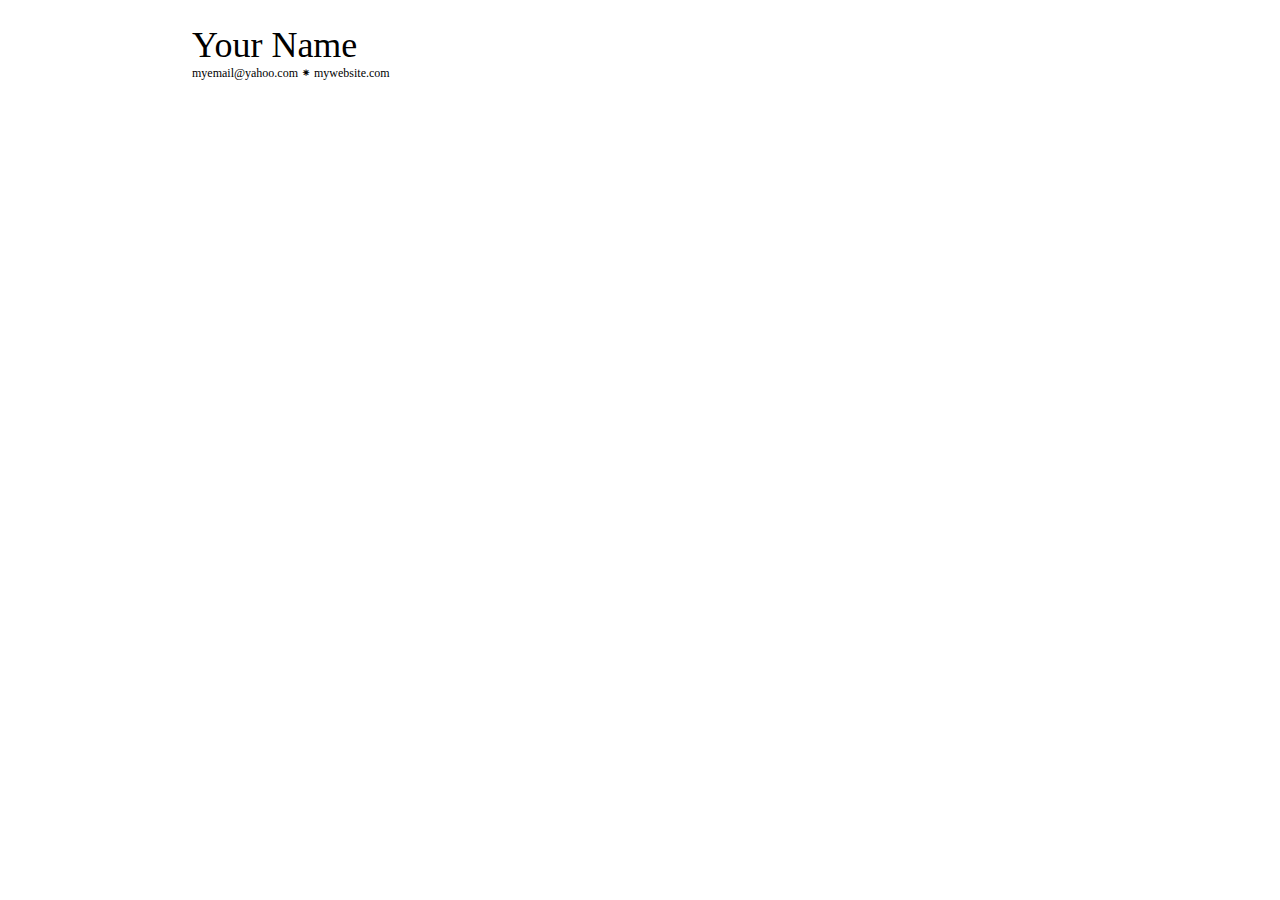
==== index.html @ aef1a040 "refactor for simpler customization" ====
<!DOCTYPE html>
<html lang="en">
  <head>
    <meta charset="UTF-8" />
    <meta name="viewport" content="width=device-width, initial-scale=1.0" />
    <title>Dynamic Resume Template</title>
    <link rel="stylesheet" href="stylesheet.css" type="text/css" />
  </head>
  <body>
    <div id="container">
      <header>
        <!-- replace the placeholders below with your name, email, and any other links -->
        <h1>Your Name</h1>
        <p>
          <a href="mailto:myemail@yahoo.com">myemail@yahoo.com</a> ⁕
          <a href="https://mywebsite.com/">mywebsite.com</a>
        </p>
      </header>
      <div id="content">
        <div id="left" class="column"></div>
        <div id="right" class="column"></div>
      </div>
    </div>
    <script
      src="//code.jquery.com/jquery-3.6.0.min.js"
      type="text/javascript"
    ></script>
    <script src="script.js" type="text/javascript"></script>
  </body>
</html>
---- stylesheet.css ----
/* Everything below is customizable according to your stylistic preferences. */

* {
  margin: 0px;
  padding: 0px;
}

html {
  font-size: 12px;
}

body {
  display: flex;
  flex-direction: column;
  align-items: center;
}

header {
  width: 70vw;
  margin: 2rem 2rem 1rem 2rem;
}

#content {
  width: 70vw;
  margin: 0rem 2rem;
  display: flex;
  flex-direction: row;
}

.column {
  width: calc(70vw / 2);
}

#left {
  margin-right: 1rem;
  width: 50%;
}

#right {
  margin-left: 1rem;
  width: 50%;
}

.container {
  border-left: 1px solid black;
}

.content-item {
  margin: 1rem 0rem 1rem 0.8rem;
}

.content-item > * {
  padding-bottom: 0.25rem;
}

h2,
h3 {
  font-family: monospace;
}

h1 {
  font-family: serif;
  font-weight: 300;
  font-size: 3rem;
}

h2 {
  font-weight: 400;
  font-style: italic;
  font-size: 1.25rem;
  font-variant-caps: all-small-caps;
  letter-spacing: 0.2rem;
  color: gray;
}

h3 {
  font-weight: 700;
  font-size: 1rem;
  text-transform: uppercase;
  letter-spacing: 0.07rem;
}

header p {
  font-size: 1rem;
}

p {
  font-family: serif;
  font-size: 1rem;
}

a,
a:visited {
  text-decoration: none;
  color: inherit;
}

.description {
  font-size: 0.8rem;
  margin-top: 0.3rem;
  line-height: 1.25rem;
}

/* -------------------------------------------------------------------------- */
/*                                 responsive                                 */
/* -------------------------------------------------------------------------- */

@media only screen and (max-width: 768px) {
  #content {
    flex-direction: column;
  }

  .column {
    width: 70vw;
  }

  #left {
    margin-right: 0rem;
  }

  #right {
    margin-left: 0rem;
  }
}

/* -------------------------------------------------------------------------- */
/*                              print formatting                              */
/* -------------------------------------------------------------------------- */

@media print {
  @page {
    size: A4;
    margin: 0.25in;
  }

  html {
    font-size: 14px;
  }

  html,
  body {
    height: 100%;
  }

  .container {
    max-height: calc(100% - 2cm);
    overflow: auto;
  }

  header {
    width: 90vw;
    margin: 2rem;
  }

  #content {
    width: 90vw;
    margin: 0rem 2rem;
    display: flex;
    flex-direction: row;
  }

  .column {
    width: calc(90vw / 2);
  }
}
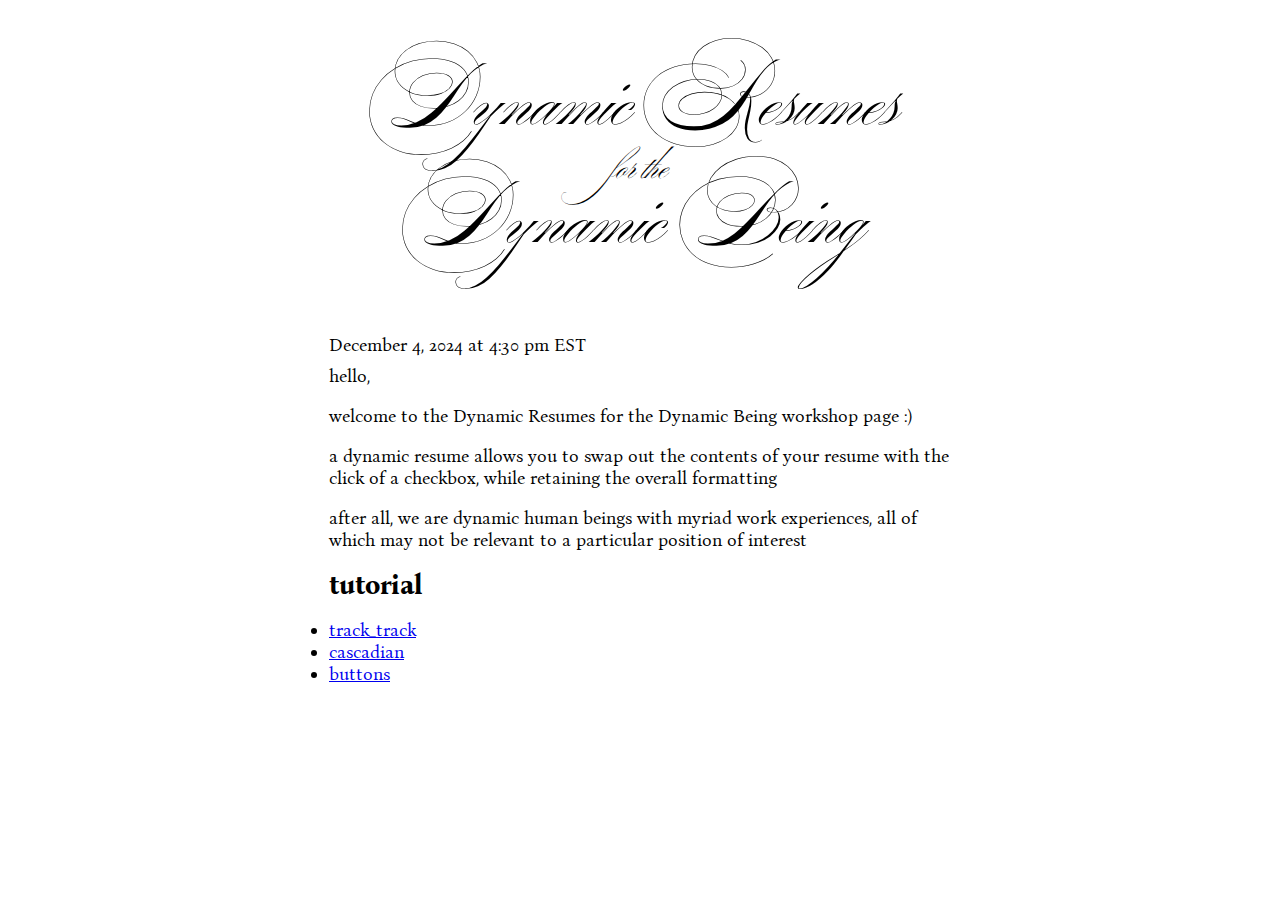
==== commit d885cb94: "added templates and main workshop page" ====
--- a/index.html
+++ b/index.html
@@ -3,28 +3,35 @@
   <head>
     <meta charset="UTF-8" />
     <meta name="viewport" content="width=device-width, initial-scale=1.0" />
-    <title>Dynamic Resume Template</title>
+    <title>DR4DH</title>
+    <link rel="preconnect" href="https://fonts.googleapis.com" />
+    <link rel="preconnect" href="https://fonts.gstatic.com" crossorigin />
+    <link
+      href="https://fonts.googleapis.com/css2?family=Ballet:opsz@16..72&family=Bona+Nova:ital,wght@0,400;0,700;1,400&display=swap"
+      rel="stylesheet"
+    />
     <link rel="stylesheet" href="stylesheet.css" type="text/css" />
   </head>
   <body>
-    <div id="container">
-      <header>
-        <!-- replace the placeholders below with your name, email, and any other links -->
-        <h1>Your Name</h1>
-        <p>
-          <a href="mailto:myemail@yahoo.com">myemail@yahoo.com</a> ⁕
-          <a href="https://mywebsite.com/">mywebsite.com</a>
-        </p>
-      </header>
-      <div id="content">
-        <div id="left" class="column"></div>
-        <div id="right" class="column"></div>
-      </div>
-    </div>
-    <script
-      src="//code.jquery.com/jquery-3.6.0.min.js"
-      type="text/javascript"
-    ></script>
-    <script src="script.js" type="text/javascript"></script>
+      <h1>Dynamic Resumes</br><span id="for-the">for the</span></br> Dynamic Being</h1>
+      <span id="date-time">December 4, 2024 at 4:30 pm EST</span>
+      <p>hello,</p>
+      <p>
+        welcome to the Dynamic Resumes for the Dynamic Being workshop page :)
+      </p>
+      <p>
+        a dynamic resume allows you to swap out the contents of your resume with
+        the click of a checkbox, while retaining the overall formatting
+      </p>
+      <p>
+        after all, we are dynamic human beings with myriad work experiences, all
+        of which may not be relevant to a particular position of interest
+      </p>
+    <h2>tutorial</h2>
+    <ul>
+      <li><a href="/track_track/">track_track</a></li>
+      <li><a href="/cascadian/">cascadian</a></li>
+      <li><a href="/buttons/">buttons</a></li>
+    </ul>
   </body>
 </html>
--- a/stylesheet.css
+++ b/stylesheet.css
@@ -1,165 +1,47 @@
-/* Everything below is customizable according to your stylistic preferences. */
-
 * {
   margin: 0px;
   padding: 0px;
 }
 
 html {
-  font-size: 12px;
+  font-size: 18px;
 }
 
 body {
-  display: flex;
-  flex-direction: column;
-  align-items: center;
-}
+  width: 50vw;
+  margin: 3rem auto;
+  font-family: "Bona Nova", serif;
+  font-weight: 400;
+  font-style: normal;
 
-header {
-  width: 70vw;
-  margin: 2rem 2rem 1rem 2rem;
-}
-
-#content {
-  width: 70vw;
-  margin: 0rem 2rem;
-  display: flex;
-  flex-direction: row;
-}
-
-.column {
-  width: calc(70vw / 2);
-}
-
-#left {
-  margin-right: 1rem;
-  width: 50%;
-}
-
-#right {
-  margin-left: 1rem;
-  width: 50%;
-}
-
-.container {
-  border-left: 1px solid black;
-}
-
-.content-item {
-  margin: 1rem 0rem 1rem 0.8rem;
-}
-
-.content-item > * {
-  padding-bottom: 0.25rem;
-}
-
-h2,
-h3 {
-  font-family: monospace;
+  & > * {
+    padding: 0.5rem;
+  }
 }
 
 h1 {
-  font-family: serif;
-  font-weight: 300;
-  font-size: 3rem;
+  font-family: Ballet, cursive;
+  font-optical-sizing: auto;
+  font-weight: 400;
+  font-style: normal;
+  font-size: 5rem;
+  text-align: center;
+  line-height: 3rem;
+  margin: 4rem 0;
 }
 
-h2 {
+#for-the {
+  font-size: 2rem;
+}
+
+/* .bona-nova-bold {
+  font-family: "Bona Nova", serif;
+  font-weight: 700;
+  font-style: normal;
+}
+
+.bona-nova-regular-italic {
+  font-family: "Bona Nova", serif;
   font-weight: 400;
   font-style: italic;
-  font-size: 1.25rem;
-  font-variant-caps: all-small-caps;
-  letter-spacing: 0.2rem;
-  color: gray;
-}
-
-h3 {
-  font-weight: 700;
-  font-size: 1rem;
-  text-transform: uppercase;
-  letter-spacing: 0.07rem;
-}
-
-header p {
-  font-size: 1rem;
-}
-
-p {
-  font-family: serif;
-  font-size: 1rem;
-}
-
-a,
-a:visited {
-  text-decoration: none;
-  color: inherit;
-}
-
-.description {
-  font-size: 0.8rem;
-  margin-top: 0.3rem;
-  line-height: 1.25rem;
-}
-
-/* -------------------------------------------------------------------------- */
-/*                                 responsive                                 */
-/* -------------------------------------------------------------------------- */
-
-@media only screen and (max-width: 768px) {
-  #content {
-    flex-direction: column;
-  }
-
-  .column {
-    width: 70vw;
-  }
-
-  #left {
-    margin-right: 0rem;
-  }
-
-  #right {
-    margin-left: 0rem;
-  }
-}
-
-/* -------------------------------------------------------------------------- */
-/*                              print formatting                              */
-/* -------------------------------------------------------------------------- */
-
-@media print {
-  @page {
-    size: A4;
-    margin: 0.25in;
-  }
-
-  html {
-    font-size: 14px;
-  }
-
-  html,
-  body {
-    height: 100%;
-  }
-
-  .container {
-    max-height: calc(100% - 2cm);
-    overflow: auto;
-  }
-
-  header {
-    width: 90vw;
-    margin: 2rem;
-  }
-
-  #content {
-    width: 90vw;
-    margin: 0rem 2rem;
-    display: flex;
-    flex-direction: row;
-  }
-
-  .column {
-    width: calc(90vw / 2);
-  }
-}
+} */
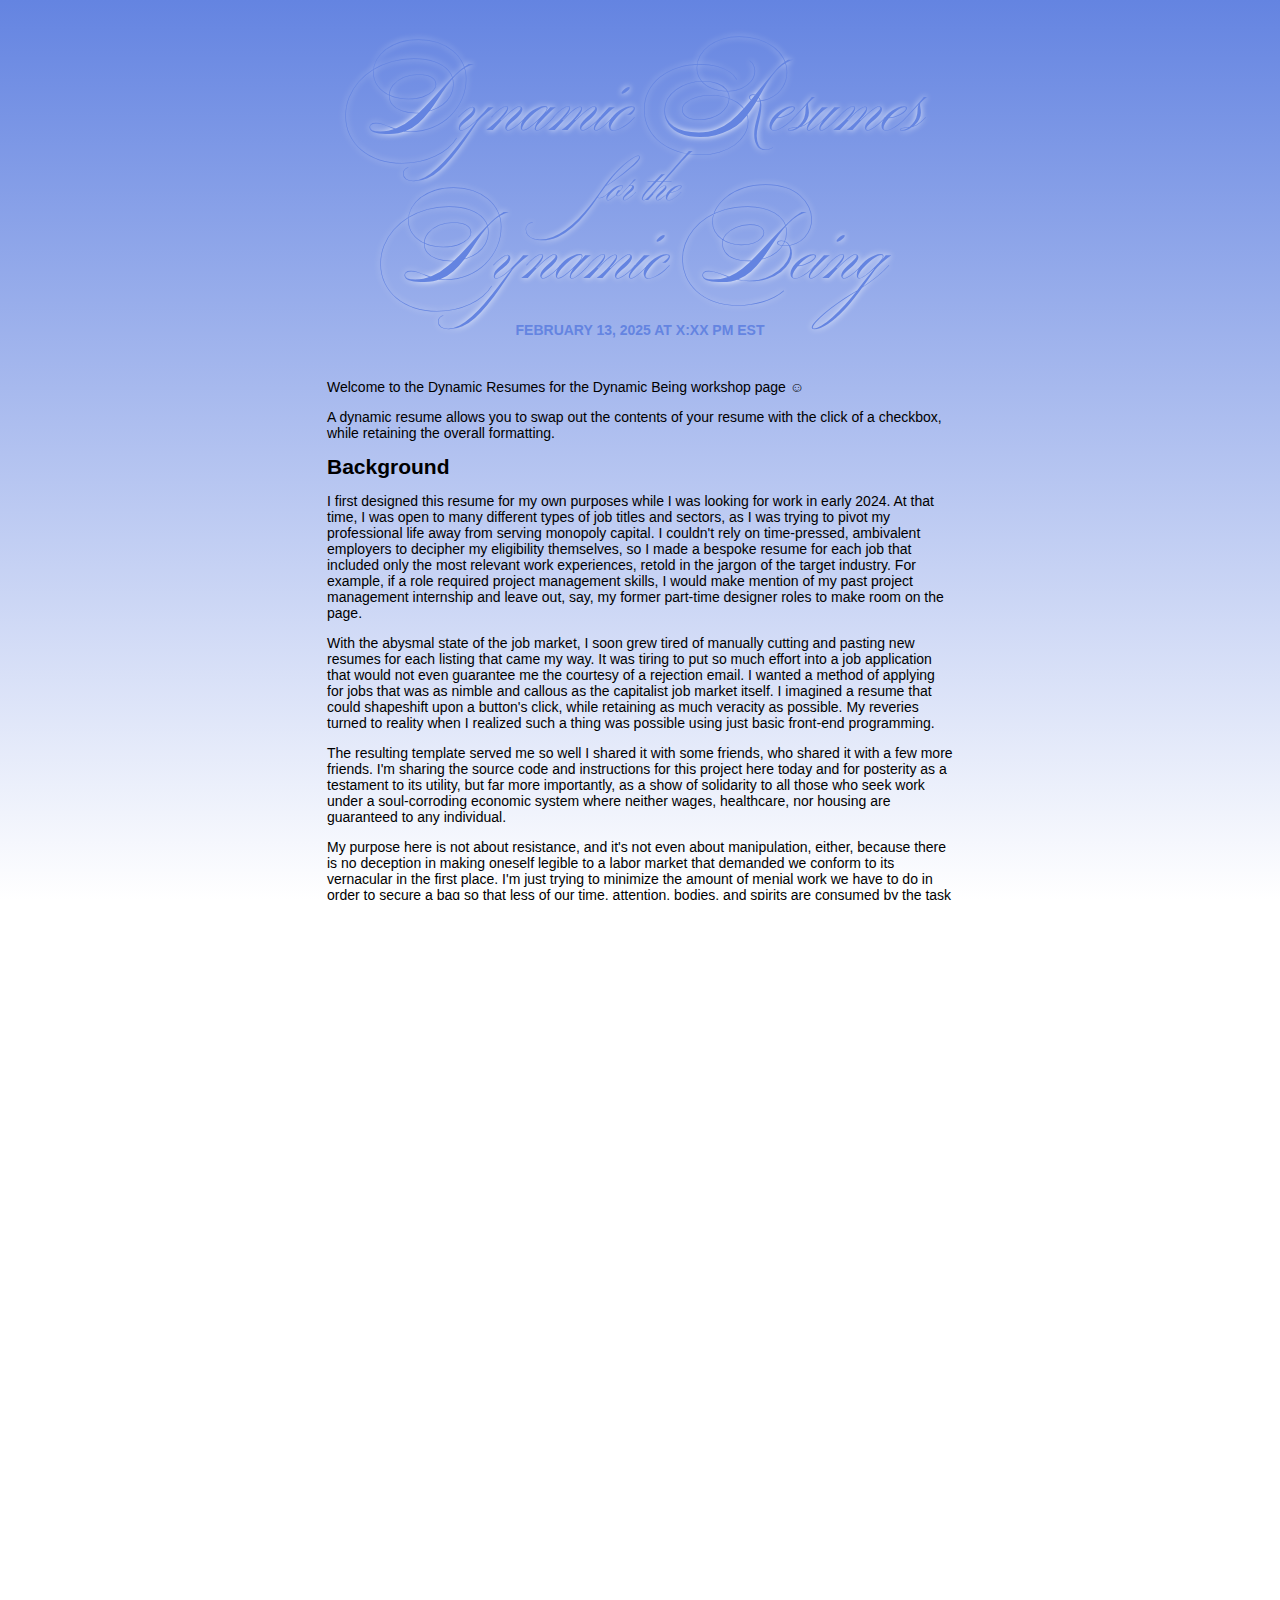
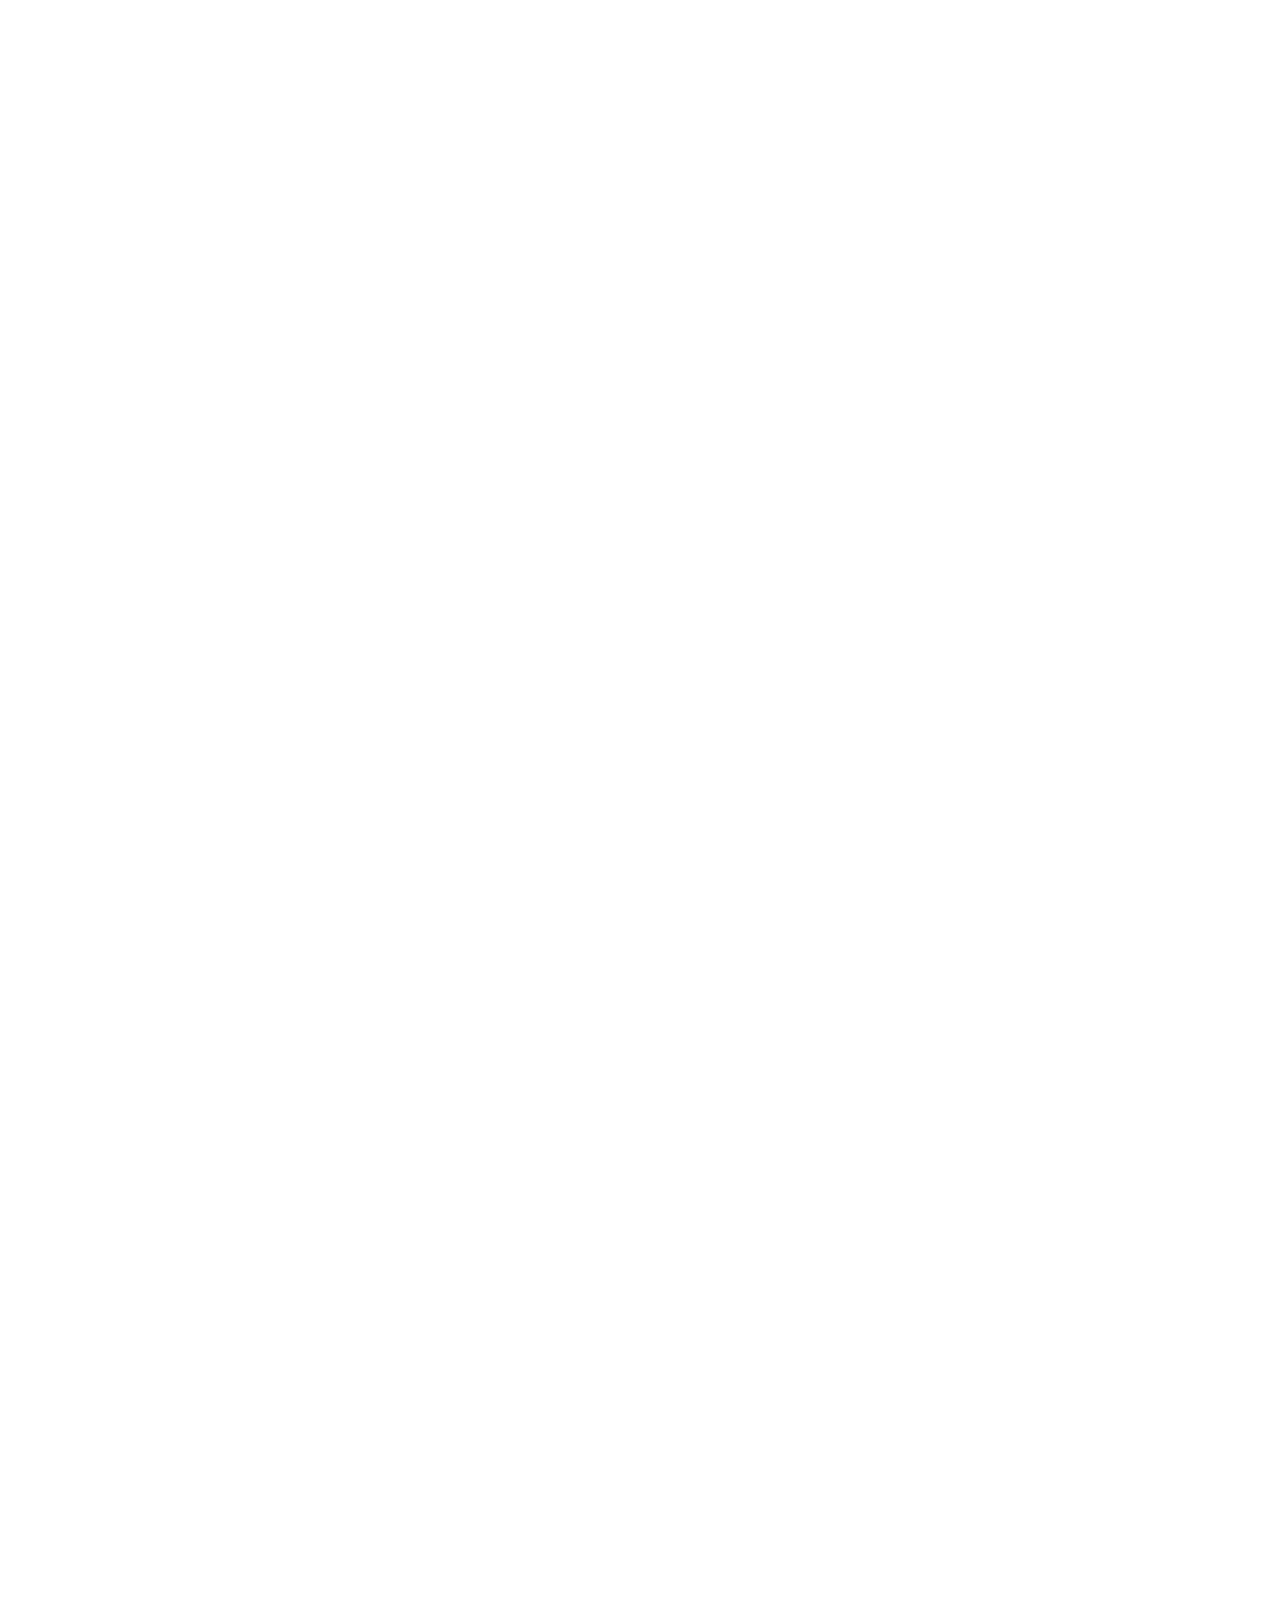
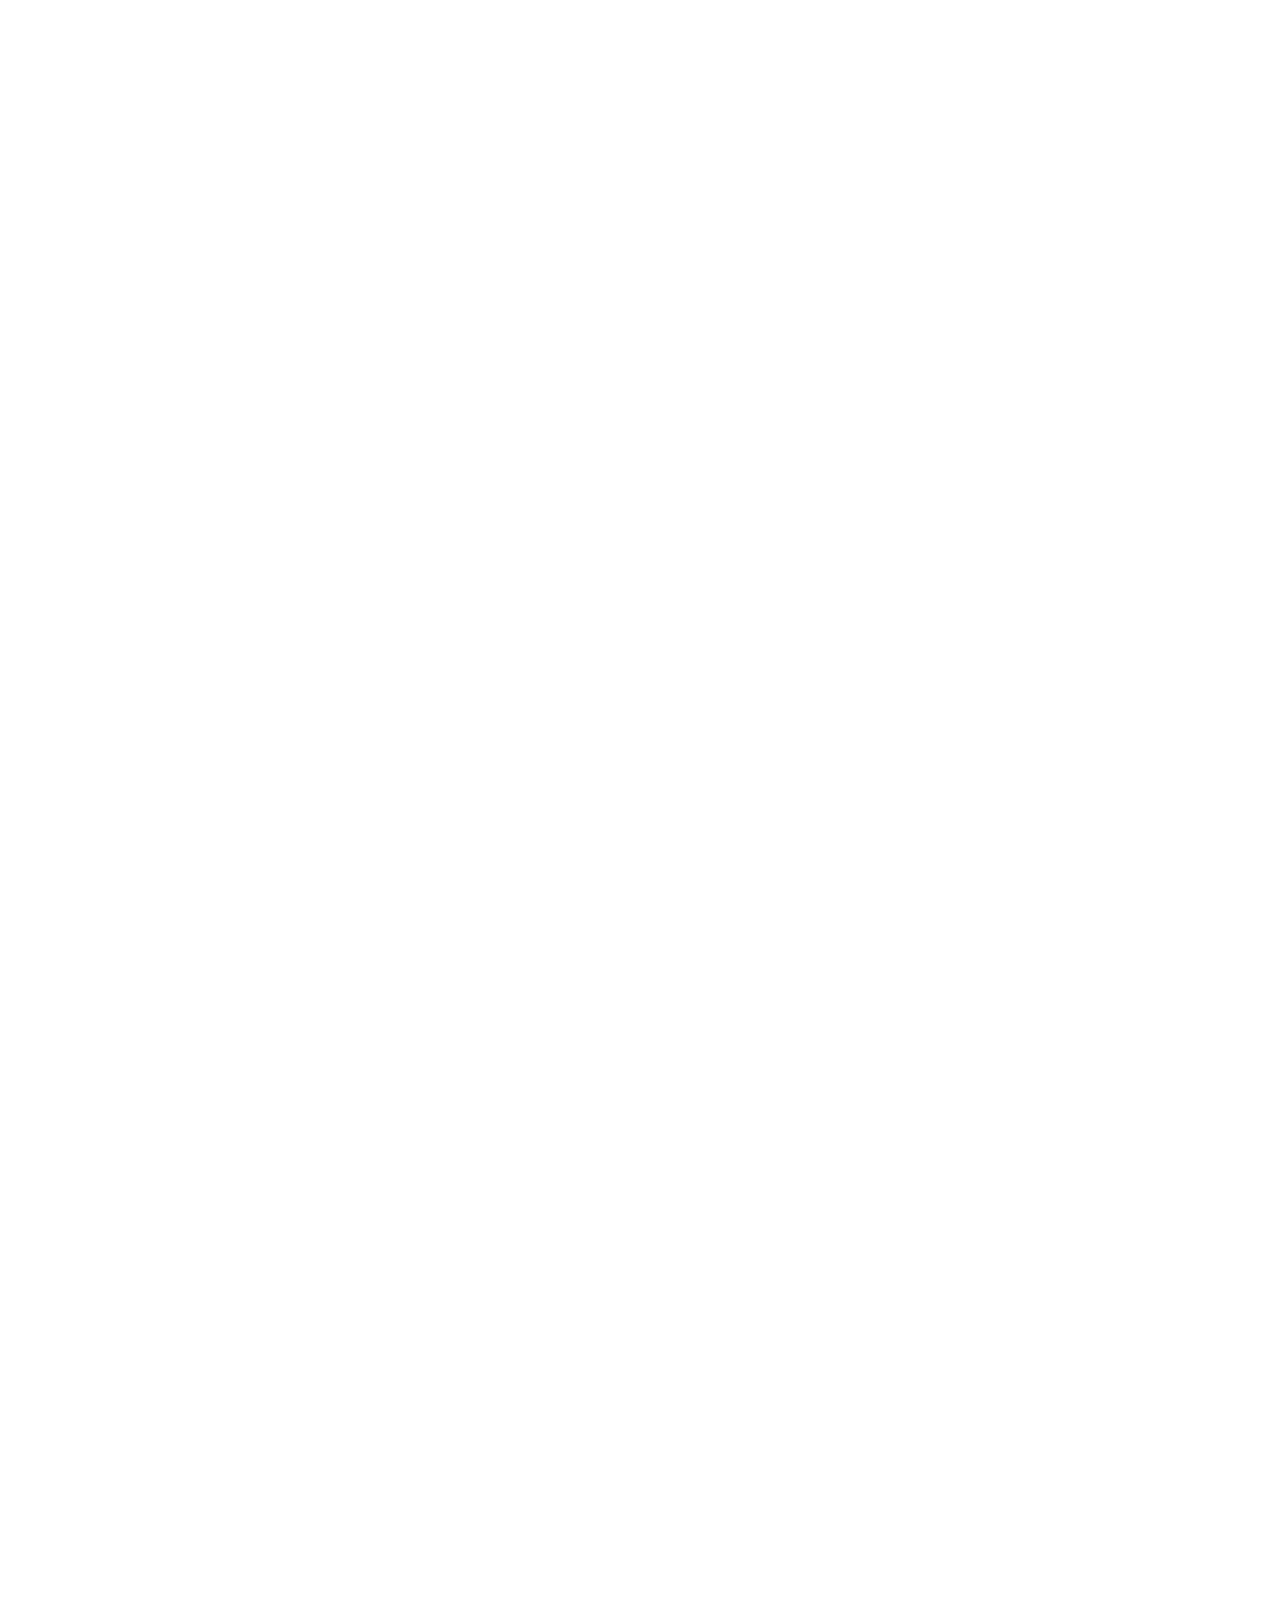
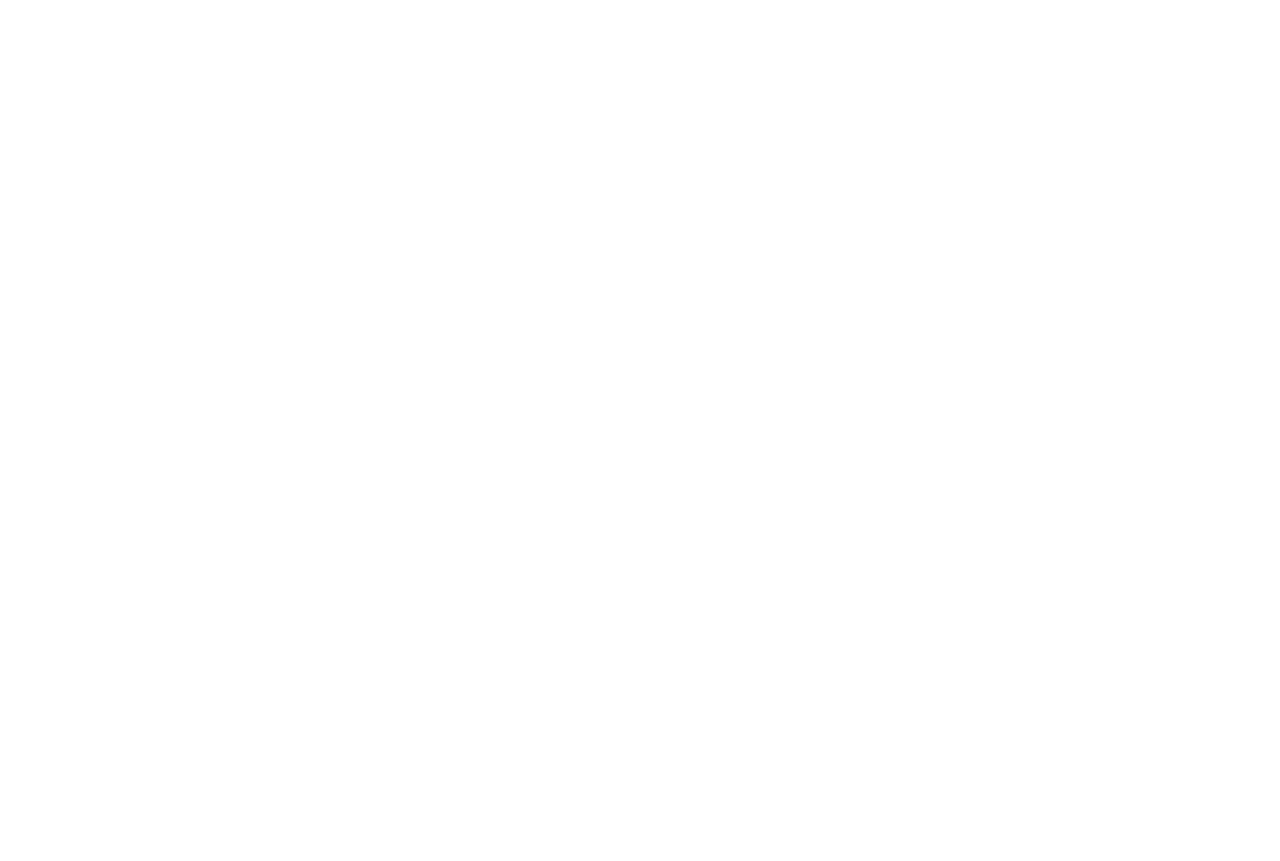
==== commit d0a83e93: "workshop additions" ====
--- a/index.html
+++ b/index.html
@@ -13,25 +13,519 @@
     <link rel="stylesheet" href="stylesheet.css" type="text/css" />
   </head>
   <body>
-      <h1>Dynamic Resumes</br><span id="for-the">for the</span></br> Dynamic Being</h1>
-      <span id="date-time">December 4, 2024 at 4:30 pm EST</span>
-      <p>hello,</p>
-      <p>
-        welcome to the Dynamic Resumes for the Dynamic Being workshop page :)
-      </p>
-      <p>
-        a dynamic resume allows you to swap out the contents of your resume with
-        the click of a checkbox, while retaining the overall formatting
-      </p>
-      <p>
-        after all, we are dynamic human beings with myriad work experiences, all
-        of which may not be relevant to a particular position of interest
-      </p>
-    <h2>tutorial</h2>
-    <ul>
-      <li><a href="/track_track/">track_track</a></li>
-      <li><a href="/cascadian/">cascadian</a></li>
-      <li><a href="/buttons/">buttons</a></li>
-    </ul>
+    <div id="universe">
+      <header>
+        <h1>
+          Dynamic Resumes<br /><span id="for-the">for the<br /></span>
+          Dynamic Being
+        </h1>
+        <p id="date-time">February 13, 2025 at X:XX pm EST</p>
+      </header>
+      <p>
+        Welcome to the Dynamic Resumes for the Dynamic Being workshop page
+        &#9786;
+      </p>
+      <p>
+        A dynamic resume allows you to swap out the contents of your resume with
+        the click of a checkbox, while retaining the overall formatting.
+      </p>
+      <h2>Background</h2>
+      <p>
+        I first designed this resume for my own purposes while I was looking for
+        work in early 2024. At that time, I was open to many different types of
+        job titles and sectors, as I was trying to pivot my professional life
+        away from serving monopoly capital. I couldn't rely on time-pressed,
+        ambivalent employers to decipher my eligibility themselves, so I made a
+        bespoke resume for each job that included only the most relevant work
+        experiences, retold in the jargon of the target industry. For example,
+        if a role required project management skills, I would make mention of my
+        past project management internship and leave out, say, my former
+        part-time designer roles to make room on the page.
+      </p>
+      <p>
+        With the abysmal state of the job market, I soon grew tired of manually
+        cutting and pasting new resumes for each listing that came my way. It
+        was tiring to put so much effort into a job application that would not
+        even guarantee me the courtesy of a rejection email. I wanted a method
+        of applying for jobs that was as nimble and callous as the capitalist
+        job market itself. I imagined a resume that could shapeshift upon a
+        button's click, while retaining as much veracity as possible. My
+        reveries turned to reality when I realized such a thing was possible
+        using just basic front-end programming.
+      </p>
+      <p>
+        The resulting template served me so well I shared it with some friends,
+        who shared it with a few more friends. I'm sharing the source code and
+        instructions for this project here today and for posterity as a
+        testament to its utility, but far more importantly, as a show of
+        solidarity to all those who seek work under a soul-corroding economic
+        system where neither wages, healthcare, nor housing are guaranteed to
+        any individual.
+      </p>
+      <p>
+        My purpose here is not about resistance, and it's not even about
+        manipulation, either, because there is no deception in making oneself
+        legible to a labor market that demanded we conform to its vernacular in
+        the first place. I'm just trying to minimize the amount of menial work
+        we have to do in order to secure a bag so that less of our time,
+        attention, bodies, and spirits are consumed by the task of selling our
+        labor for a living.
+      </p>
+      <p>With that, let's get into it.</p>
+
+      <h2>Tutorial</h2>
+      <p>
+        This tutorial teaches you how to set up your resume using a Google
+        Spreadsheet so that it automatically formats into a single-page,
+        print-friendly layout using HTML, CSS, JavaScript, and jQuery. Since the
+        resulting file is a webpage, you can also use it to host your resume
+        online.
+      </p>
+      <h3>Setting up the API</h3>
+      <ol>
+        <li>
+          Make a copy of this
+          <a
+            href="https://docs.google.com/spreadsheets/d/194UPVhMNitO4epJYmN_z_FSntCDGL1B8KbSqph9X1ig/edit?usp=sharing"
+            >Google Spreadsheet</a
+          >. Change the sharing settings so that &quot;anyone with the
+          link&quot; can view the document, then copy the share URL.
+        </li>
+        <li>
+          Browse the templates below to decide which one you want to start with.
+          When you decide, click the “use this template” button on the page.
+          This will open up a Glitch project with the template code ready for
+          use.
+          <ol>
+            <ul class="main-list">
+              <li><a href="/track_track/">track_track</a></li>
+              <li><a href="/cascadian/">cascadian</a></li>
+              <li><a href="/button_ups/">button_ups</a></li>
+            </ul>
+          </ol>
+        </li>
+        <li>
+          <p>
+            On the Glitch project, click the “remix” button in the top righthand
+            corner. This will duplicate the template and allow you to edit it.
+          </p>
+          <aside>
+            If you don’t have a Glitch account set up, your project will expire
+            after 5 days. Create an account if you want to save your progress.
+          </aside>
+        </li>
+        <li>
+          <p>
+            Go to the <code>script.js</code> file and find the
+            <code>tabURL</code> keys in the <code>sections</code> object. You’ll
+            want to replace these strings of characters with the ID of your
+            Google Spreadsheet copy. To do this, go back to the spreadsheet and
+            click the “share” button.
+          </p>
+        </li>
+        <li>
+          Click “copy link” and paste the link somewhere you can edit it real
+          quick. Then copy only the characters between &quot;<a
+            href="https://docs.google.com/spreadsheets/d/"
+            >https://docs.google.com/spreadsheets/d/</a
+          >&quot; and &quot;/edit?usp=sharing&quot; in the URL. Replace all the
+          <code>tabURL</code>s in the Glitch file with this new string.
+          <ol>
+            <img
+              class="sticky"
+              src="/screengrabs/Screenshot 2024-11-20 at 8.42.38 PM.png"
+              alt="post-it note showing the key part of the Google Spreadsheet URL highlighted"
+            />
+          </ol>
+        </li>
+        <li>
+          <p>
+            Add &quot;/1&quot;, &quot;/2&quot;, etc. at the end of each
+            <code>tabURL</code> to point to a specific tab in the spreadsheet.
+            You’re going to want to start with “/2” if you’re using my
+            spreadsheet template, since the first tab contains instructions.
+            These indexes are 1-based and determined based on the order of your
+            tabs in the spreadsheet.
+          </p>
+          <aside>
+            If you change the order of your tabs in the spreadsheet, you will
+            have to update the trailing tab numbers in the
+            <code>sections</code> object as well.
+          </aside>
+        </li>
+      </ol>
+      <h3>Updating the data</h3>
+      <p>
+        As you’ll see in the first tab of the spreadsheet labeled
+        “instructions”, any update you make in the spreadsheet itself may or may
+        not require an update in the code. To reiterate these categories again
+        here:
+      </p>
+      <table>
+        <thead>
+          <tr>
+            <th><strong>DO CHANGE</strong></th>
+            <th><strong>DO CHANGE + UPDATE</strong></th>
+            <th><strong>DO NOT CHANGE</strong></th>
+          </tr>
+        </thead>
+        <tbody>
+          <tr>
+            <td>
+              <em
+                >you can update these freely and the changes will be reflected
+                in the hosted webpage</em
+              >
+            </td>
+            <td>
+              <em
+                >if you change these, manual updates will be required in
+                script.js</em
+              >
+            </td>
+            <td>
+              <em
+                >these settings are absolutely required for the API to work!</em
+              >
+            </td>
+          </tr>
+          <tr>
+            <td>visibility column</td>
+            <td>tab/section order</td>
+            <td>frozen rows</td>
+          </tr>
+          <tr>
+            <td>any other columns with your resume data</td>
+            <td>tab/section names</td>
+            <td>document access permissions</td>
+          </tr>
+          <tr>
+            <td></td>
+            <td>number of tabs/sections</td>
+            <td></td>
+          </tr>
+          <tr>
+            <td></td>
+            <td>column header names</td>
+          </tr>
+        </tbody>
+      </table>
+      <p>
+        If you’re satisfied with the pre-provided section headers (e.g.
+        “experience”, “education”, “projects”) and column headers (e.g.
+        “institution”, “degree”, “location”), you can start updating the green
+        cells in the spreadsheet with your own information. If you want to
+        customize these details, proceed through the following steps.
+      </p>
+      <h4>To change section name:</h4>
+
+      <ol>
+        <li>
+          Update a section name by renaming the tab in the spreadsheet (i.e.
+          from “awards” to “honors”).
+        </li>
+        <li>
+          Then, in the <code>script.js</code> file, go to the
+          <code>sections</code> object at the top and change the
+          <code>name</code> value to your new section name. This will update the
+          section header on your resume template.
+        </li>
+      </ol>
+      <h4>To change a column header:</h4>
+
+      <p>
+        Column headers are what you see in the spreadsheet as “Visibility”,
+        “Position”, “Organization”, and so forth. To make the dynamic resume
+        work, you have to change these both in the spreadsheet and the
+        <code>script.js</code>.
+      </p>
+      <ol>
+        <li>
+          Update the name of the column header directly in the spreadsheet
+          first. Keep in mind these are case-sensitive. I recommend capitalizing
+          the first letter to keep things consistent.
+        </li>
+        <li>
+          Go to the section that you updated in your <code>script.js</code>.
+        </li>
+        <li>
+          Find the line that has the name of your old column header. It should
+          be something like <code>${row.Organization}</code>. Replace the old
+          header with your new one, as it is written in the spreadsheet (i.e.
+          <code>${row.Company}</code>).
+        </li>
+      </ol>
+      <h4>To add a new section</h4>
+
+      <p>
+        Before you go on, you should know that the following steps require
+        background knowledge of HTML, JavaScript, and optionally CSS. If you
+        aren’t familiar with these on a conceptual basis, I’d recommend you read
+        an
+        <a
+          href="https://www.freecodecamp.org/news/html-css-and-javascript-explained-for-beginners/"
+          >explainer</a
+        >
+        first. It’d also be helpful to familiarize yourself with
+        <a
+          href="https://www.educative.io/answers/string-literals-vs-template-literals"
+          >string literals and/or template literals</a
+        >. Even then, you’ll probably have some questions on how to implement a
+        desired output. If you need help, you can ask a question in the chat or
+        <a href="mailto:info@joannesuk.com">email me</a>.
+      </p>
+      <ol>
+        <li>
+          Add a new section by inserting a new tab or “sheet” in the
+          spreadsheet. Name it whatever you want the new section of your resume
+          to be.
+        </li>
+        <li>
+          If you want to make each row’s visibility modifiable, as they are in
+          the original tabs, make the first (leftmost) column the “Visibility”
+          column (case-sensitive) and fill the rows with checkboxes.
+        </li>
+        <li>Fill in the rest of the column headers as you desire.</li>
+        <li>
+          After setting up the new section, be sure to freeze the first row in
+          the sheet. This tells the API what to call each column of data.
+        </li>
+        <li>
+          <p>
+            In the <code>script.js</code> file, go to the very bottom where it
+            says
+          </p>
+          <!-- prettier-ignore -->
+          <div class="code-block">
+            <pre><code class="lang-jsx">/* -------------------------------------------------------------------------- */
+/*                       <span class="hljs-built_in"> fill </span>in any<span class="hljs-built_in"> new </span>sections here                       */
+/* -------------------------------------------------------------------------- */
+            </code></pre>
+          </div>
+        </li>
+        <li>
+          <p>
+            Underneath this new section marker, paste the code snippet that
+            coordinates with your chosen template:
+          </p>
+          <!-- prettier-ignore -->
+          <ol>
+<li><p>track_track</p>
+<div class="code-block">
+  <pre><code class="lang-jsx"> .then(<span class="hljs-function"><span class="hljs-keyword">function</span> (<span class="hljs-params"></span>) </span>{
+         <span class="hljs-keyword">return</span> $.getJSON(<span class="hljs-string">"https://opensheet.elk.sh/"</span> + sections[TAB_NUMBER].tabURL);
+       })
+   .done(
+     <span class="hljs-comment">/* -------------------------------- section TAB_NUMBER ------------------------------- */</span>
+     <span class="hljs-function"><span class="hljs-keyword">function</span> (<span class="hljs-params">data_TAB_NUMBER</span>) </span>{
+       <span class="hljs-keyword">const</span> containerDiv = $(<span class="hljs-string">"&lt;div&gt;"</span>, {
+         <span class="hljs-attr">id</span>: <span class="hljs-string">`<span class="hljs-subst">${sections[TAB_NUMBER].name}</span>`</span>,
+         <span class="hljs-attr">class</span>: <span class="hljs-string">"sub-container"</span>,
+       });
+  
+       rightcol.append(<span class="hljs-string">`&lt;h2&gt;<span class="hljs-subst">${sections[<span class="hljs-number">4</span>].name}</span>&lt;/h2&gt;`</span>);
+       rightcol.append(containerDiv);
+  
+       data_TAB_NUMBER.forEach(<span class="hljs-function"><span class="hljs-keyword">function</span> (<span class="hljs-params">row</span>) </span>{
+         <span class="hljs-keyword">if</span> (row.Visibility == <span class="hljs-string">"FALSE"</span>) {
+           <span class="hljs-keyword">return</span>;
+         } <span class="hljs-keyword">else</span> {
+           $(
+             <span class="hljs-comment">// FILL IN YOUR DESIRED HTML OUTPUT HERE</span>
+           ).appendTo(containerDiv);
+         }
+       });
+     }
+   );
+  </code></pre>
+</div>
+</li>
+<li><p>cascadian</p>
+  <!-- prettier-ignore -->
+<div class="code-block">
+  <pre><code class="lang-jsx"> .then(<span class="hljs-function"><span class="hljs-keyword">function</span> (<span class="hljs-params"></span>) </span>{
+     <span class="hljs-keyword">return</span> $.getJSON(<span class="hljs-string">"https://opensheet.elk.sh/"</span> + sections[TAB_NUMBER].tabURL);
+   })
+   .done(<span class="hljs-function"><span class="hljs-keyword">function</span> (<span class="hljs-params">data_TAB_NUMBER</span>) </span>{
+     <span class="hljs-comment">/* -------------------------------- section TAB_NUMBER ------------------------------- */</span>
+     <span class="hljs-keyword">let</span> rowCount = <span class="hljs-number">0</span>;
+  
+     <span class="hljs-keyword">const</span> containerDiv = $(<span class="hljs-string">"&lt;div&gt;"</span>, {
+       <span class="hljs-attr">id</span>: <span class="hljs-string">"section-TAB_NUMBER"</span>,
+       <span class="hljs-attr">class</span>: <span class="hljs-string">"main-row"</span>,
+     });
+  
+     $(<span class="hljs-string">"#main"</span>).append(containerDiv);
+     containerDiv.append(<span class="hljs-string">`&lt;h2&gt;<span class="hljs-subst">${sections[TAB_NUMBER].name}</span>&lt;/h2&gt;`</span>);
+  
+     data_TAB_NUMBER.forEach(<span class="hljs-function"><span class="hljs-keyword">function</span> (<span class="hljs-params">row</span>) </span>{
+       <span class="hljs-keyword">if</span> (row.Visibility == <span class="hljs-string">"FALSE"</span>) {
+         <span class="hljs-keyword">return</span>;
+       } <span class="hljs-keyword">else</span> {
+         rowCount++;
+         $(
+           <span class="hljs-comment">// FILL IN YOUR DESIRED HTML OUTPUT HERE</span>
+         ).appendTo(containerDiv);
+       }
+     });
+  
+     $(<span class="hljs-string">":root"</span>).css(<span class="hljs-string">"--sTAB_NUMBER-row-count"</span>, rowCount);
+   })
+  </code></pre>
+</div>
+</li>
+<li><p>button_ups</p>
+<div class="code-block">
+  <pre><code class="lang-jsx"> .then(<span class="hljs-function"><span class="hljs-keyword">function</span> (<span class="hljs-params"></span>) </span>{
+     <span class="hljs-keyword">return</span> $.getJSON(<span class="hljs-string">"https://opensheet.elk.sh/"</span> + sections[TAB_NUMBER].tabURL);
+   })
+   .done(
+     <span class="hljs-comment">/* -------------------------------- section TAB_NUMBER ------------------------------- */</span>
+     <span class="hljs-function"><span class="hljs-keyword">function</span> (<span class="hljs-params">data_TAB_NUMBER</span>) </span>{
+       <span class="hljs-keyword">const</span> containerDiv = $(<span class="hljs-string">"&lt;div&gt;"</span>, {
+         <span class="hljs-attr">id</span>: <span class="hljs-string">`<span class="hljs-subst">${sections[TAB_NUMBER].name}</span>`</span>,
+       });
+  
+       $(<span class="hljs-string">"#main"</span>).append(<span class="hljs-string">`&lt;h2&gt;<span class="hljs-subst">${sections[TAB_NUMBER].name}</span>&lt;/h2&gt;`</span>);
+       $(<span class="hljs-string">"#main"</span>).append(containerDiv);
+  
+       data_TAB_NUMBER.forEach(<span class="hljs-function"><span class="hljs-keyword">function</span> (<span class="hljs-params">row</span>) </span>{
+         <span class="hljs-keyword">if</span> (row.Visibility == <span class="hljs-string">"FALSE"</span>) {
+           <span class="hljs-keyword">return</span>;
+         } <span class="hljs-keyword">else</span> {
+           $(
+           <span class="hljs-comment">// FILL IN YOUR DESIRED HTML OUTPUT HERE</span>
+           ).appendTo(containerDiv);
+         }
+       });
+     }
+   )
+  </code></pre>
+</div>
+</li>
+</ol>
+        </li>
+        <li>
+          <p>
+            Replace all instances of <code>TAB_NUMBER</code> with the number of
+            your tab in the spreadsheet. Keep the surrounding code intact.
+          </p>
+          <aside>
+            Remember, these tabs are 1-based and chronological. The
+            “instructions” tab would be 1, “experience” would be 2, and so on.
+          </aside>
+        </li>
+        <li>
+          <p>
+            Replace “// FILL IN YOUR DESIRED HTML OUTPUT HERE” with the DOM
+            elements, classes, and column headers that you want for your new
+            section. If you want the section to match the style of previous
+            sections, use the existing section contents in the
+            <code>script.js</code> as an example. For example, using the
+            cascadian template, I might add a new section including my statement
+            of intent as such:
+          </p>
+          <div class="code-block">
+            <pre><code class="lang-jsx"> .then(<span class="hljs-function"><span class="hljs-keyword">function</span> (<span class="hljs-params"></span>) </span>{
+   <span class="hljs-keyword">return</span> $.getJSON(<span class="hljs-string">"https://opensheet.elk.sh/"</span> + sections[<span class="hljs-number">6</span>].tabURL);
+ })
+ .done(<span class="hljs-function"><span class="hljs-keyword">function</span> (<span class="hljs-params">data_6</span>) </span>{
+   <span class="hljs-comment">/* -------------------------------- section TAB_NUMBER ------------------------------- */</span>
+   <span class="hljs-keyword">let</span> rowCount = <span class="hljs-number">0</span>;
+
+   <span class="hljs-keyword">const</span> containerDiv = $(<span class="hljs-string">"&lt;div&gt;"</span>, {
+     <span class="hljs-attr">id</span>: <span class="hljs-string">"section-6"</span>,
+     <span class="hljs-attr">class</span>: <span class="hljs-string">"main-row"</span>,
+   });
+
+   $(<span class="hljs-string">"#main"</span>).append(containerDiv);
+   containerDiv.append(<span class="hljs-string">`&lt;h2&gt;<span class="hljs-subst">${sections[<span class="hljs-number">6</span>].name}</span>&lt;/h2&gt;`</span>);
+
+   data_6.forEach(<span class="hljs-function"><span class="hljs-keyword">function</span> (<span class="hljs-params">row</span>) </span>{
+     <span class="hljs-keyword">if</span> (row.Visibility == <span class="hljs-string">"FALSE"</span>) {
+       <span class="hljs-keyword">return</span>;
+     } <span class="hljs-keyword">else</span> {
+       rowCount++;
+       $(
+         <span class="hljs-string">`&lt;div class='item'&gt;
+             &lt;p class='time'&gt;<span class="hljs-subst">${row.Statement}</span>&lt;/p&gt;
+         &lt;/div&gt;`</span>
+       ).appendTo(containerDiv);
+     }
+   });
+
+   $(<span class="hljs-string">":root"</span>).css(<span class="hljs-string">"--s6-row-count"</span>, rowCount);
+ })
+</code></pre>
+          </div>
+        </li>
+      </ol>
+      <h3>Updating Styles</h3>
+      <p>
+        I won’t go into too much detail for the below style updates, but each of
+        these tweaks are fairly manageable for beginner coders and are supported
+        by existing documentation online.
+      </p>
+      <h4>Fonts</h4>
+
+      <p>
+        Fonts are easy to update. To insert a custom font, you can go to a
+        source like <a href="https://fonts.google.com/">fonts.google.com</a> and
+        select some font families you want to use. Once you have your cart
+        filled, follow the embed instructions to install them in your template.
+      </p>
+      <h4>Colors</h4>
+
+      <p>
+        In the <code>stylesheet.css</code>, look for lines that say
+        <code>color:</code>, <code>background-color:</code>, or any variation of
+        <code>border</code>. These lines are the only instances of color that
+        I’ve already defined in the templates. You can swap out the color names
+        (e.g. <code>black</code>, <code>dodgerblue</code>) with any other
+        <a href="https://www.w3schools.com/cssref/css_colors.php"
+          >supported CSS color</a
+        >
+        or a hex, RGB, HSL, or HWB value.
+      </p>
+      <aside>
+        If you are using the cascadian template, look for the variable under
+        <code>:root</code> that says <code>--accent-col:</code>. This is where
+        the accent color of the template is defined.
+      </aside>
+
+      <h2 id="general-caveats">General Caveats</h2>
+      <ul>
+        <li>
+          If your print preview extends beyond one page, you need to cut down on
+          the number of visible data rows or otherwise finesse the CSS to fit
+          everything you want. I would recommend the former option to keep all
+          information concise, legible, and relevant, and to abide by the
+          general rule of thumb to keep resumes at a maximum length of one page.
+        </li>
+        <li>
+          In order to use this configuration, your spreadsheet has to be
+          accessible to anyone on the internet with the link. This means your
+          backend data will be visible to anyone. This does NOT mean that anyone
+          will be able to comment on or edit your data, nor does it mean that
+          someone will be able to “hack” your Google spreadsheet and change the
+          data—actually, it’s highly unlikely that someone will be able to find
+          your spreadsheet online at all without you sharing the link
+          explicitly, given that each sheet is identified by a random string of
+          characters. The main action item for you here is to keep any sensitive
+          information (i.e. passwords, birth dates, etc.) off your spreadsheet
+          just in case a bad actor stumbles upon it.
+        </li>
+      </ul>
+      <h2 id="closeout">Closeout</h2>
+      <p>
+        Congrats! You’ve made it to the end of the tutorial &#9786; Thanks for
+        your willingness to learn new things and invest time in a process that
+        will pay you forward in job searches to come.
+      </p>
+    </div>
+    <footer>
+      <a target="_blank" href="https://github.com/sukjo/dynamic_resume">repo</a>
+      <a target="_blank" href="https://joannesuk.com/">author</a>
+    </footer>
   </body>
 </html>
--- a/stylesheet.css
+++ b/stylesheet.css
@@ -1,16 +1,26 @@
+@import url("/globalstyles.css");
+
 * {
   margin: 0px;
   padding: 0px;
 }
 
 html {
-  font-size: 18px;
+  font-size: 14px;
+  background: linear-gradient(var(--sky-blue), #fff);
+  height: 100%;
+  overflow: hidden;
 }
 
 body {
+  height: 100vh;
+  overflow: auto;
+}
+
+#universe {
   width: 50vw;
   margin: 3rem auto;
-  font-family: "Bona Nova", serif;
+  font-family: Arial, Helvetica, sans-serif;
   font-weight: 400;
   font-style: normal;
 
@@ -19,19 +29,63 @@
   }
 }
 
+header {
+  margin-top: 5rem;
+}
+
 h1 {
   font-family: Ballet, cursive;
   font-optical-sizing: auto;
   font-weight: 400;
   font-style: normal;
-  font-size: 5rem;
+  font-size: 7rem;
   text-align: center;
-  line-height: 3rem;
-  margin: 4rem 0;
+  line-height: 5rem;
+  text-shadow: 0px 0px 6px rgba(255, 255, 255);
+  color: var(--sky-blue);
 }
 
 #for-the {
-  font-size: 2rem;
+  font-size: 4rem;
+}
+
+#date-time {
+  text-align: center;
+  font-weight: 900;
+  text-transform: uppercase;
+  line-height: 5rem;
+  color: var(--sky-blue);
+}
+
+.sticky {
+  max-width: 30vw;
+  height: auto;
+  display: block;
+  margin-left: auto;
+  margin-right: auto;
+}
+
+code {
+  font-family: "Courier New", Courier, monospace;
+  font-weight: 500;
+  font-size: 0.8rem;
+}
+
+code:not(.lang-jsx) {
+  background-color: rgba(255, 255, 255, 0.2);
+  border-radius: 3px;
+  padding: 3px;
+}
+
+/* code.lang-jsx {
+  background-color: rgba(255, 255, 255, 0.2);
+} */
+
+.code-block {
+  background-color: rgba(255, 255, 255, 0.2);
+  border-radius: 3px;
+  margin: 1rem 0;
+  padding: 3px;
 }
 
 /* .bona-nova-bold {
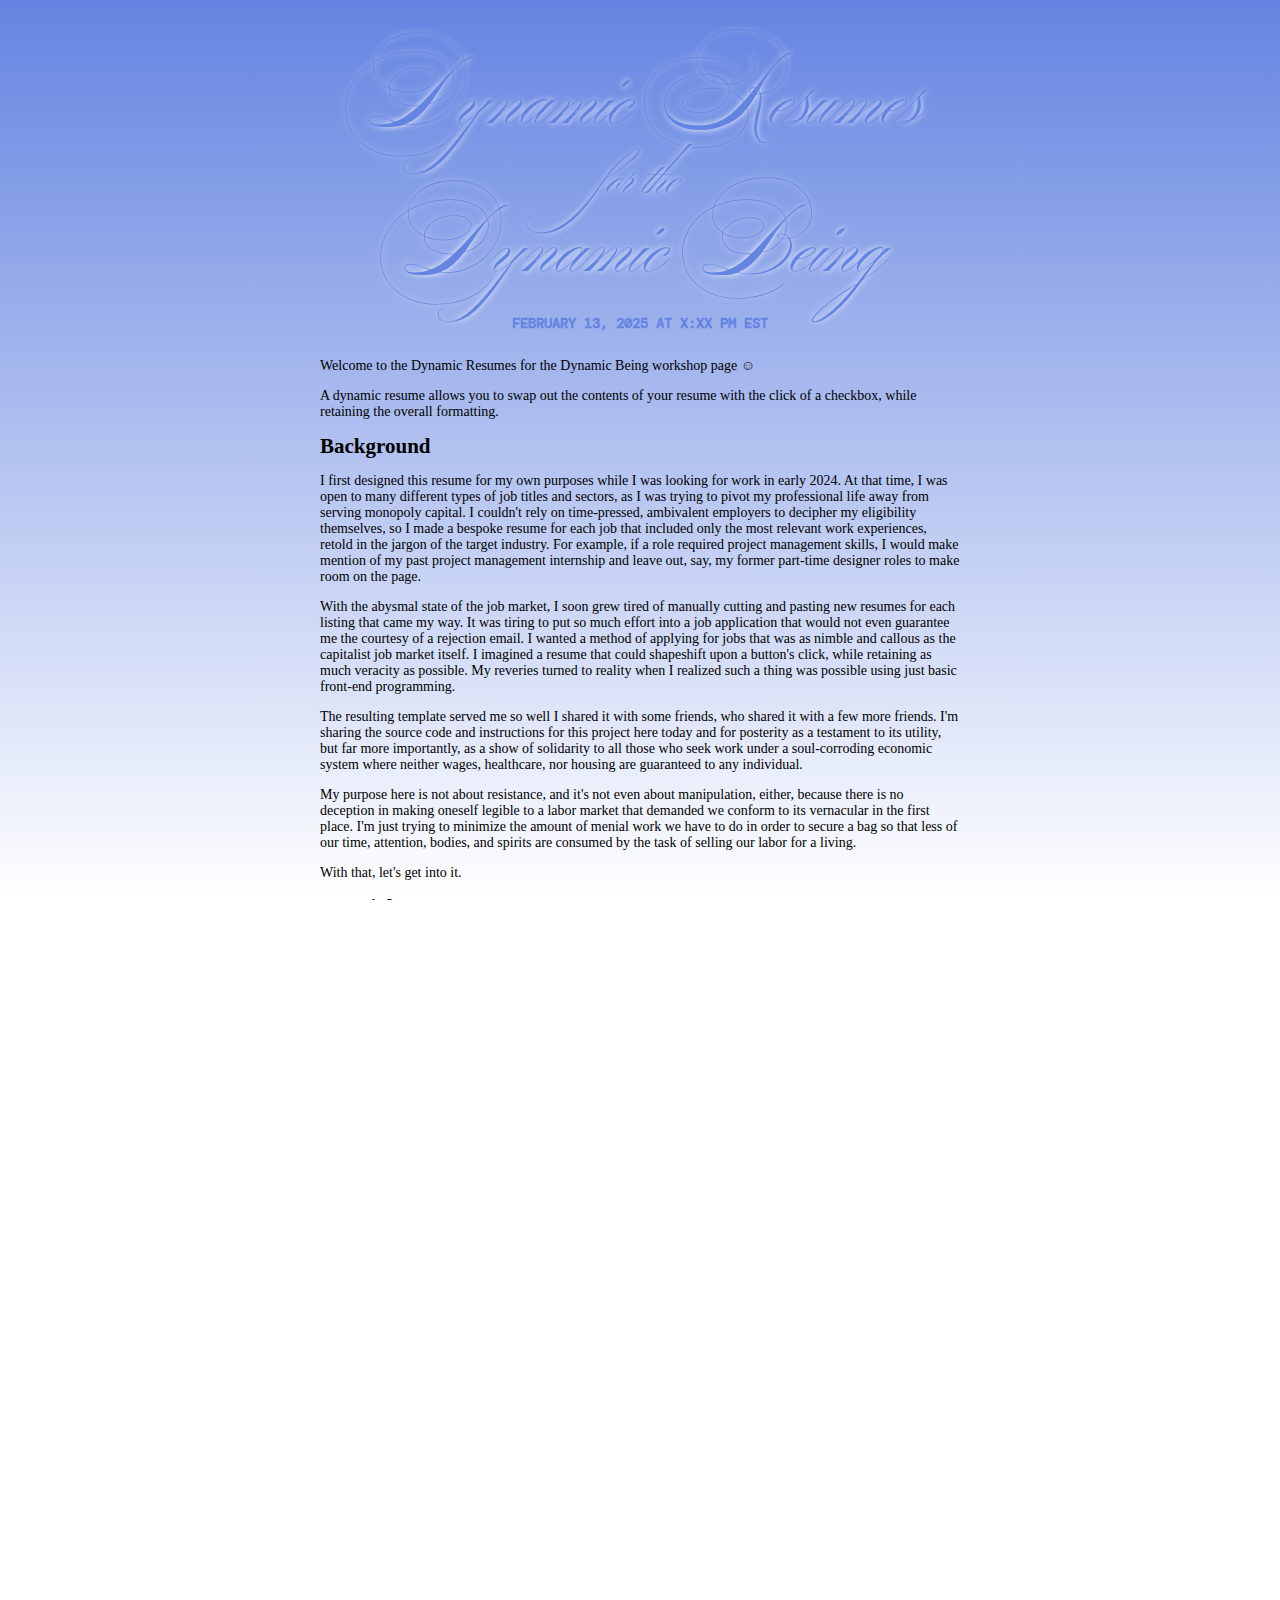
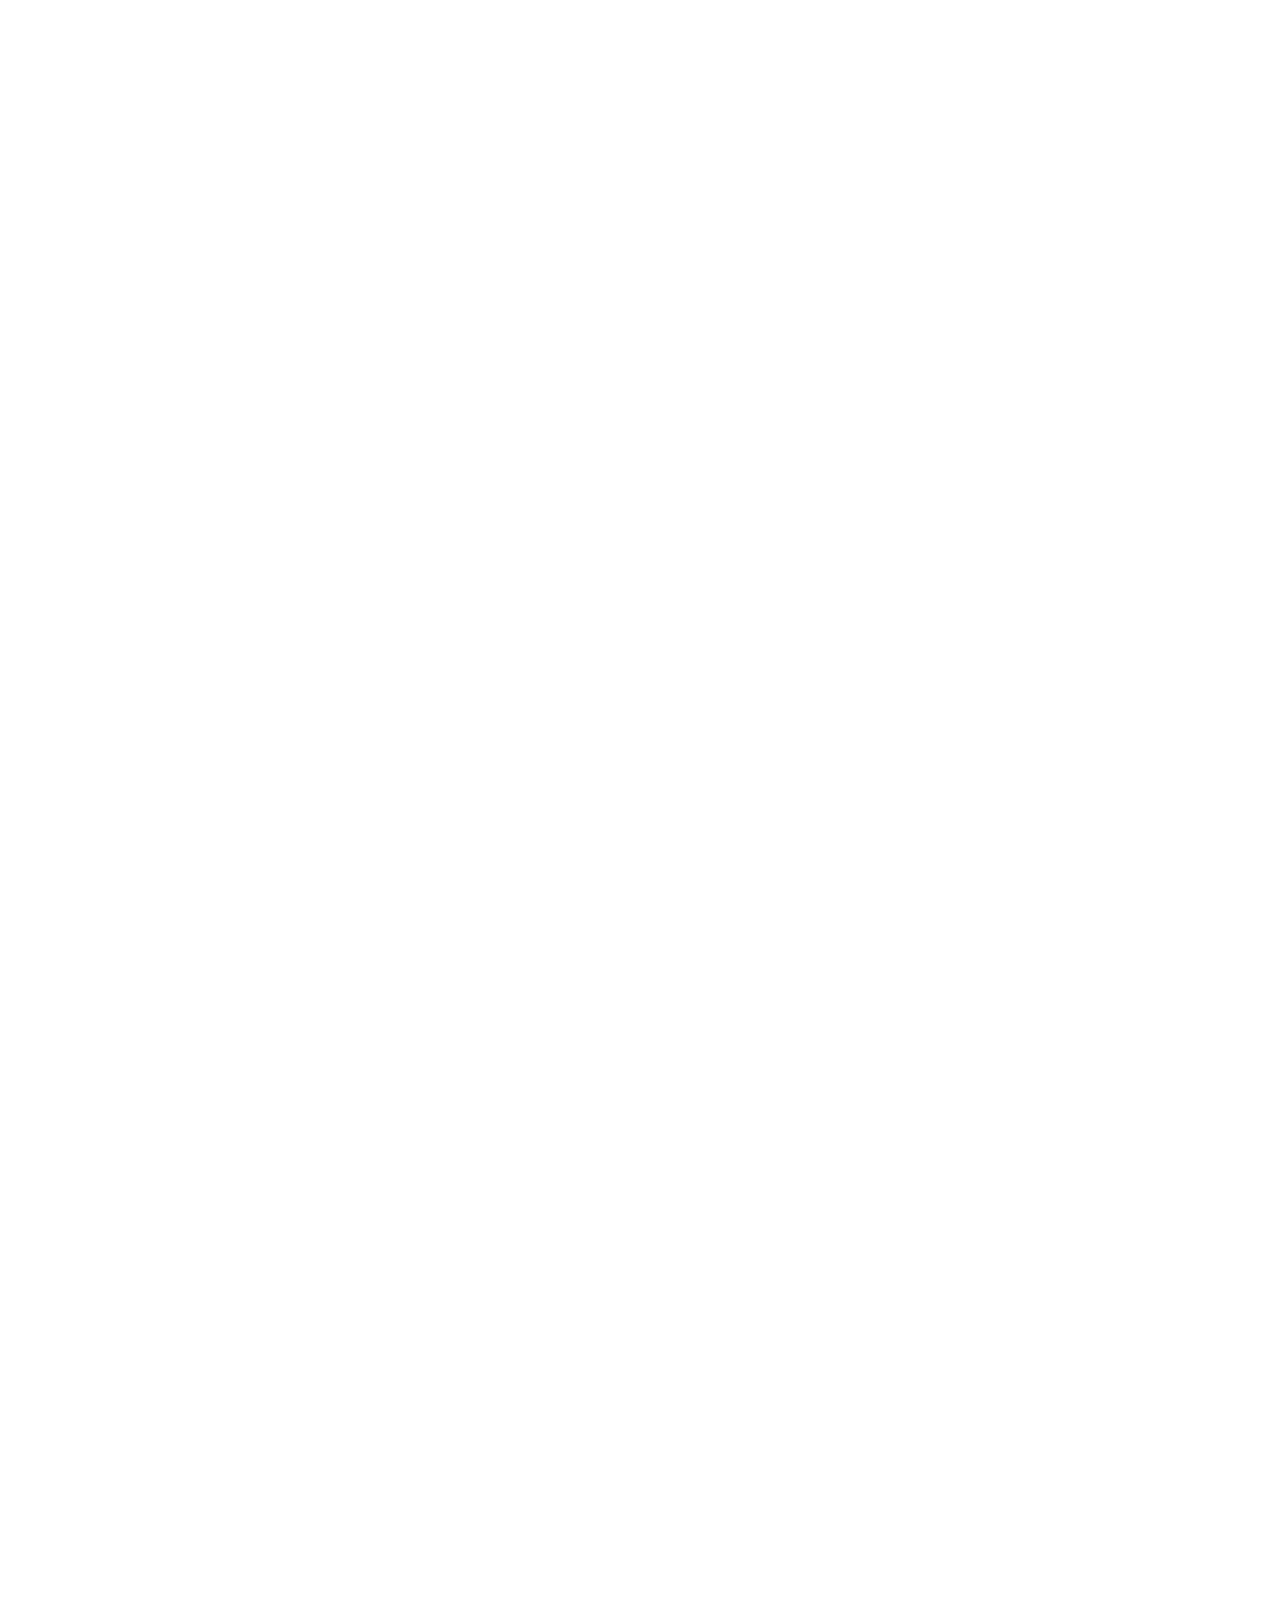
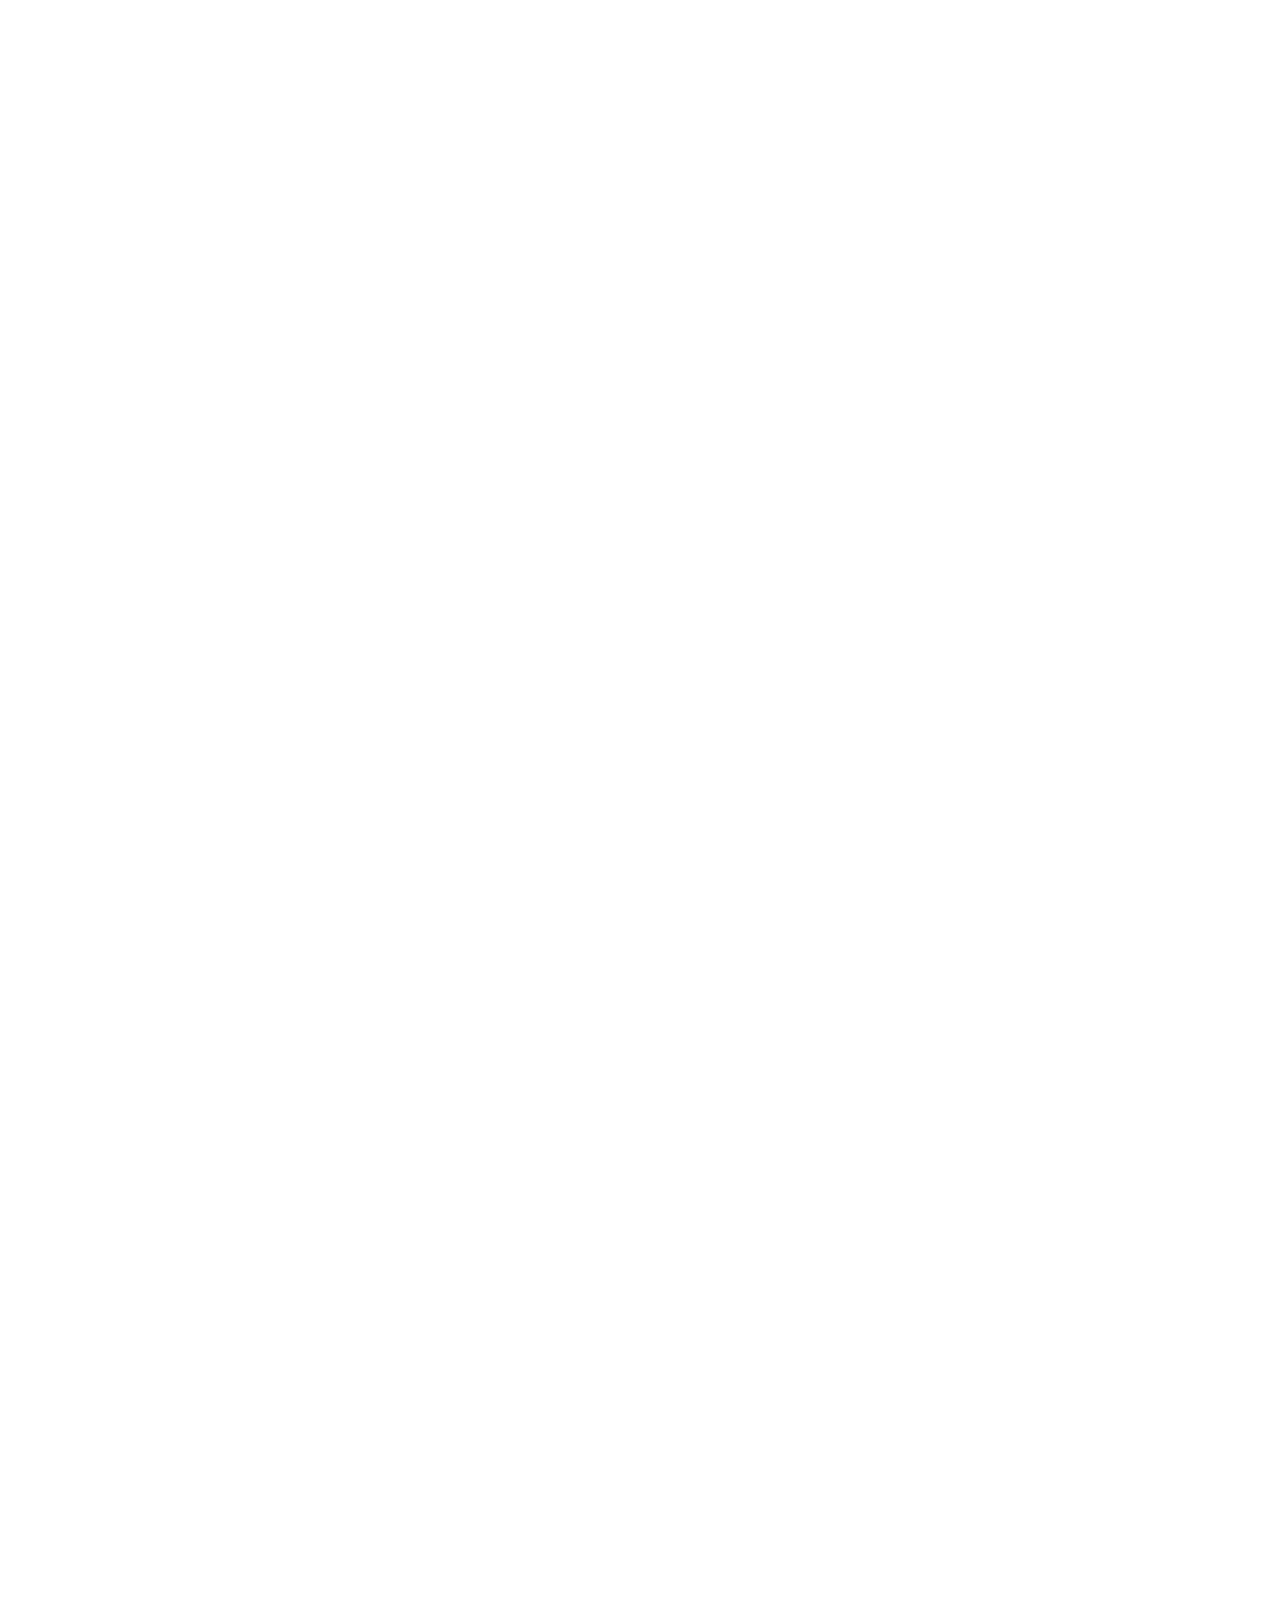
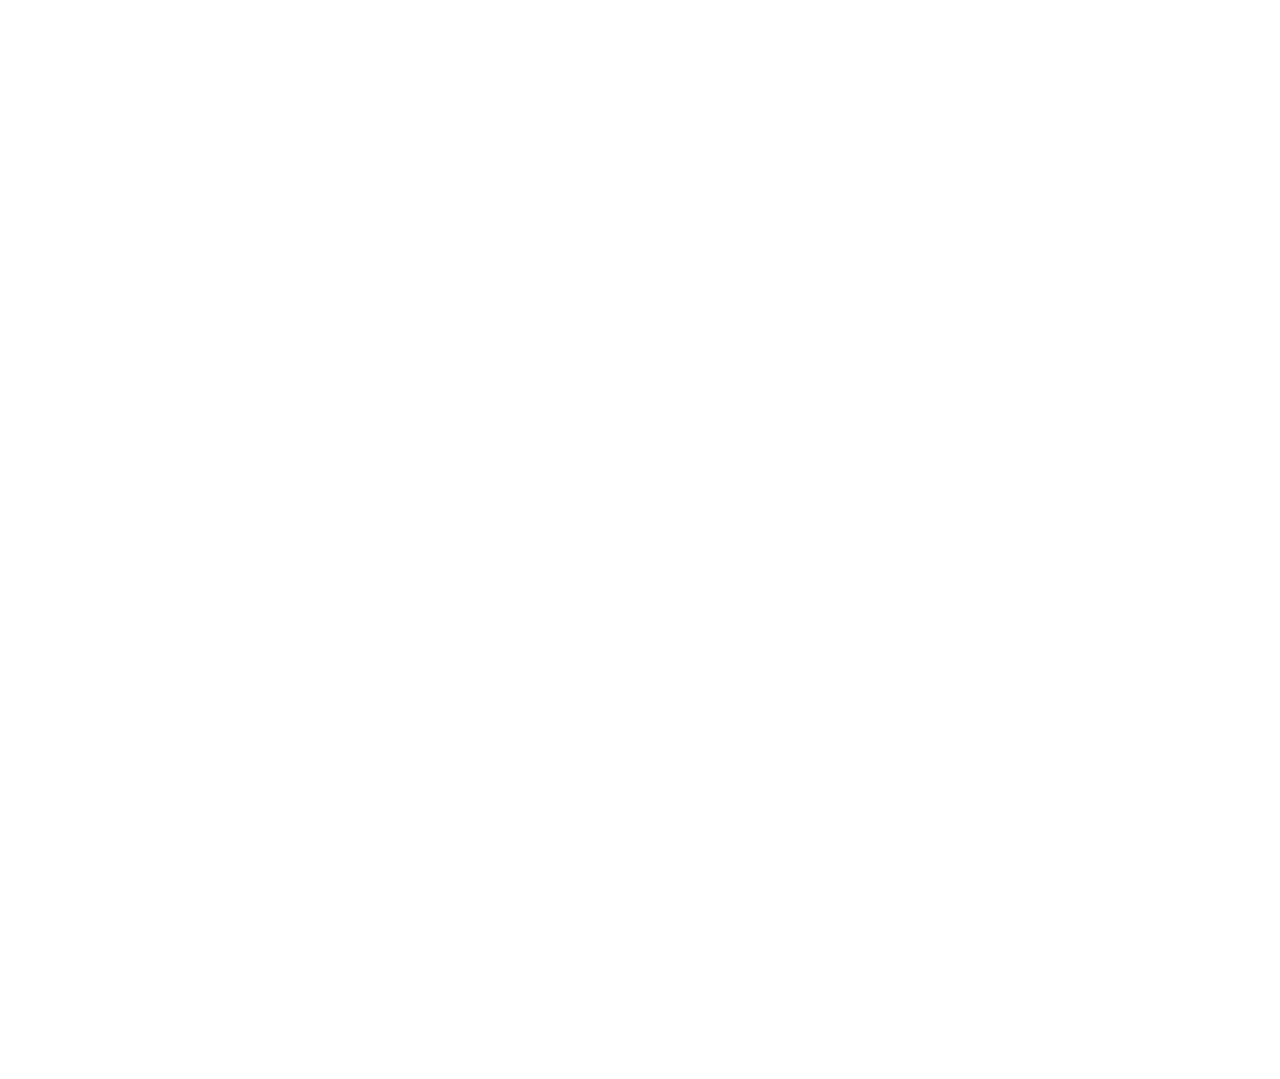
==== commit 15e0fc0a: "latest updates" ====
--- a/index.html
+++ b/index.html
@@ -3,11 +3,11 @@
   <head>
     <meta charset="UTF-8" />
     <meta name="viewport" content="width=device-width, initial-scale=1.0" />
-    <title>DR4DH</title>
+    <title>Dynamic Resumes for the Dynamic Being</title>
     <link rel="preconnect" href="https://fonts.googleapis.com" />
     <link rel="preconnect" href="https://fonts.gstatic.com" crossorigin />
     <link
-      href="https://fonts.googleapis.com/css2?family=Ballet:opsz@16..72&family=Bona+Nova:ital,wght@0,400;0,700;1,400&display=swap"
+      href="https://fonts.googleapis.com/css2?family=Ballet:opsz@16..72&family=DM+Mono:ital,wght@0,300;0,400;0,500;1,300;1,400;1,500&family=Old+Standard+TT:ital,wght@0,400;0,700;1,400&display=swap"
       rel="stylesheet"
     />
     <link rel="stylesheet" href="stylesheet.css" type="text/css" />
@@ -75,17 +75,20 @@
 
       <h2>Tutorial</h2>
       <p>
-        This tutorial teaches you how to set up your resume using a Google
-        Spreadsheet so that it automatically formats into a single-page,
-        print-friendly layout using HTML, CSS, JavaScript, and jQuery. Since the
-        resulting file is a webpage, you can also use it to host your resume
-        online.
+        This tutorial teaches you how to set up your resume using a spreadsheet
+        so you can create different versions of your work history with the click
+        of a checkbox. The checked data is automatically formatted into a
+        single-page, print-friendly layout using HTML, CSS, JavaScript, and
+        jQuery. Since the resulting file is a webpage, you can also use it to
+        host your resume online.
       </p>
       <h3>Setting up the API</h3>
       <ol>
         <li>
           Make a copy of this
           <a
+            target="_blank"
+            rel="noopener noreferrer external"
             href="https://docs.google.com/spreadsheets/d/194UPVhMNitO4epJYmN_z_FSntCDGL1B8KbSqph9X1ig/edit?usp=sharing"
             >Google Spreadsheet</a
           >. Change the sharing settings so that &quot;anyone with the
@@ -98,9 +101,15 @@
           use.
           <ol>
             <ul class="main-list">
-              <li><a href="/track_track/">track_track</a></li>
-              <li><a href="/cascadian/">cascadian</a></li>
-              <li><a href="/button_ups/">button_ups</a></li>
+              <li>
+                <a target="_blank" href="/track_track/">track_track</a>
+              </li>
+              <li>
+                <a target="_blank" href="/cascadian/">cascadian</a>
+              </li>
+              <li>
+                <a target="_blank" href="/button_ups/">button_ups</a>
+              </li>
             </ul>
           </ol>
         </li>
@@ -125,10 +134,9 @@
         </li>
         <li>
           Click “copy link” and paste the link somewhere you can edit it real
-          quick. Then copy only the characters between &quot;<a
-            href="https://docs.google.com/spreadsheets/d/"
-            >https://docs.google.com/spreadsheets/d/</a
-          >&quot; and &quot;/edit?usp=sharing&quot; in the URL. Replace all the
+          quick. Then copy only the characters between &quot;
+          https://docs.google.com/spreadsheets/d/&quot; and
+          &quot;/edit?usp=sharing&quot; in the URL. Replace all the
           <code>tabURL</code>s in the Glitch file with this new string.
           <ol>
             <img
@@ -165,7 +173,7 @@
         <thead>
           <tr>
             <th><strong>DO CHANGE</strong></th>
-            <th><strong>DO CHANGE + UPDATE</strong></th>
+            <th><strong>DO CHANGE & UPDATE</strong></th>
             <th><strong>DO NOT CHANGE</strong></th>
           </tr>
         </thead>
@@ -263,11 +271,15 @@
         aren’t familiar with these on a conceptual basis, I’d recommend you read
         an
         <a
+          target="_blank"
+          rel="noopener noreferrer external"
           href="https://www.freecodecamp.org/news/html-css-and-javascript-explained-for-beginners/"
           >explainer</a
         >
         first. It’d also be helpful to familiarize yourself with
         <a
+          target="_blank"
+          rel="noopener noreferrer external"
           href="https://www.educative.io/answers/string-literals-vs-template-literals"
           >string literals and/or template literals</a
         >. Even then, you’ll probably have some questions on how to implement a
@@ -470,8 +482,14 @@
 
       <p>
         Fonts are easy to update. To insert a custom font, you can go to a
-        source like <a href="https://fonts.google.com/">fonts.google.com</a> and
-        select some font families you want to use. Once you have your cart
+        source like
+        <a
+          target="_blank"
+          rel="noopener noreferrer external"
+          href="https://fonts.google.com/"
+          >fonts.google.com</a
+        >
+        and select some font families you want to use. Once you have your cart
         filled, follow the embed instructions to install them in your template.
       </p>
       <h4>Colors</h4>
@@ -482,7 +500,10 @@
         <code>border</code>. These lines are the only instances of color that
         I’ve already defined in the templates. You can swap out the color names
         (e.g. <code>black</code>, <code>dodgerblue</code>) with any other
-        <a href="https://www.w3schools.com/cssref/css_colors.php"
+        <a
+          target="_blank"
+          rel="noopener noreferrer external"
+          href="https://www.w3schools.com/cssref/css_colors.php"
           >supported CSS color</a
         >
         or a hex, RGB, HSL, or HWB value.
@@ -496,36 +517,54 @@
       <h2 id="general-caveats">General Caveats</h2>
       <ul>
         <li>
-          If your print preview extends beyond one page, you need to cut down on
-          the number of visible data rows or otherwise finesse the CSS to fit
-          everything you want. I would recommend the former option to keep all
+          If you're printing your resume out on paper, I'd recommend doing it
+          from Firefox, Chrome, or an otherwise Chromium-based browser. Do NOT
+          use Safari. Safari does not allow direct margin adjustments within the
+          print settings so you'll find that the content runs off the edges when
+          you try to print.
+        </li>
+        <li>
+          If your print preview extends beyond one page, you need to 1) cut down
+          on the number of visible data rows and/or 2) update the CSS to fit
+          everything you want (i.e. by making the text smaller, reducing line
+          height or padding). I would recommend the former option to keep all
           information concise, legible, and relevant, and to abide by the
           general rule of thumb to keep resumes at a maximum length of one page.
         </li>
         <li>
-          In order to use this configuration, your spreadsheet has to be
-          accessible to anyone on the internet with the link. This means your
-          backend data will be visible to anyone. This does NOT mean that anyone
-          will be able to comment on or edit your data, nor does it mean that
-          someone will be able to “hack” your Google spreadsheet and change the
-          data—actually, it’s highly unlikely that someone will be able to find
-          your spreadsheet online at all without you sharing the link
-          explicitly, given that each sheet is identified by a random string of
-          characters. The main action item for you here is to keep any sensitive
-          information (i.e. passwords, birth dates, etc.) off your spreadsheet
-          just in case a bad actor stumbles upon it.
+          In order to use this template, your spreadsheet has to be accessible
+          to anyone on the internet with the link. This means your backend data
+          will be visible to anyone. This does NOT mean that anyone will be able
+          to comment on or edit your data, nor does it mean that someone will be
+          able to “hack” your Google spreadsheet and change the data—actually,
+          it’s highly unlikely that someone will be able to find your
+          spreadsheet online at all without you sharing the link explicitly,
+          given that each sheet is identified by a random string of characters.
+          The main action item for you here is to keep any sensitive information
+          (i.e. passwords, birth dates, etc.) off your spreadsheet just in case
+          a bad actor stumbles upon it.
         </li>
       </ul>
       <h2 id="closeout">Closeout</h2>
       <p>
         Congrats! You’ve made it to the end of the tutorial &#9786; Thanks for
         your willingness to learn new things and invest time in a process that
-        will pay you forward in job searches to come.
+        will pay you forward for job apps to come.
       </p>
     </div>
     <footer>
-      <a target="_blank" href="https://github.com/sukjo/dynamic_resume">repo</a>
-      <a target="_blank" href="https://joannesuk.com/">author</a>
+      <a
+        target="_blank"
+        rel="noopener noreferrer external"
+        href="https://github.com/sukjo/dynamic_resume"
+        >project repository</a
+      >
+      <a
+        target="_blank"
+        rel="noopener noreferrer author"
+        href="https://joannesuk.com/"
+        >author</a
+      >
     </footer>
   </body>
 </html>
--- a/stylesheet.css
+++ b/stylesheet.css
@@ -3,6 +3,12 @@
 * {
   margin: 0px;
   padding: 0px;
+}
+
+:root {
+  --padding: 1rem;
+  --margin: 3rem;
+  --u-width: 50vw;
 }
 
 html {
@@ -18,14 +24,19 @@
 }
 
 #universe {
-  width: 50vw;
-  margin: 3rem auto;
-  font-family: Arial, Helvetica, sans-serif;
+  width: var(--u-width);
+  margin: var(--margin) auto;
+
+  font-family: "Old Standard TT", serif;
   font-weight: 400;
   font-style: normal;
 
-  & > * {
-    padding: 0.5rem;
+  & > p,
+  li,
+  h2,
+  h3,
+  h4 {
+    padding-bottom: var(--padding);
   }
 }
 
@@ -38,6 +49,7 @@
   font-optical-sizing: auto;
   font-weight: 400;
   font-style: normal;
+
   font-size: 7rem;
   text-align: center;
   line-height: 5rem;
@@ -50,11 +62,22 @@
 }
 
 #date-time {
+  font-family: "DM Mono", serif;
+  font-weight: 800;
+  font-style: normal;
   text-align: center;
-  font-weight: 900;
   text-transform: uppercase;
   line-height: 5rem;
   color: var(--sky-blue);
+}
+
+ul.main-list {
+  margin-top: 1rem;
+  margin-left: 2ch;
+}
+
+ul.main-list > li {
+  padding-left: 1ch;
 }
 
 .sticky {
@@ -66,8 +89,9 @@
 }
 
 code {
-  font-family: "Courier New", Courier, monospace;
-  font-weight: 500;
+  font-family: "DM Mono", serif;
+  font-weight: 400;
+  font-style: normal;
   font-size: 0.8rem;
 }
 
@@ -77,25 +101,79 @@
   padding: 3px;
 }
 
-/* code.lang-jsx {
+.code-block {
+  width: var(--u-width);
+  height: fit-content;
+  overflow-x: scroll;
+  overflow-y: hidden;
+
   background-color: rgba(255, 255, 255, 0.2);
-} */
-
-.code-block {
-  background-color: rgba(255, 255, 255, 0.2);
+  background: linear-gradient(
+    90deg,
+    rgba(255, 255, 255, 0.2) 0%,
+    rgba(6, 5, 80, 0) 36%,
+    rgba(9, 9, 121, 0) 100%
+  );
   border-radius: 3px;
   margin: 1rem 0;
   padding: 3px;
+
+  position: relative;
 }
 
-/* .bona-nova-bold {
-  font-family: "Bona Nova", serif;
-  font-weight: 700;
-  font-style: normal;
+.code-block::after {
+  content: "";
+  position: absolute;
+  top: 0;
+  right: 0;
+  width: 40%;
+  height: 100%;
+  border: 1px solid red;
 }
 
-.bona-nova-regular-italic {
-  font-family: "Bona Nova", serif;
-  font-weight: 400;
-  font-style: italic;
-} */
+thead {
+  text-align: left;
+}
+
+tr {
+}
+
+td {
+  padding-right: 1rem;
+}
+
+footer {
+  width: var(--u-width);
+  height: fit-content;
+
+  display: flex;
+  flex-direction: row;
+  justify-content: space-between;
+  margin: var(--margin) auto;
+
+  & > a {
+    text-align: center;
+
+    font-family: "Old Standard TT", serif;
+    font-weight: 700;
+    font-style: normal;
+    font-size: 0.8rem;
+
+    text-transform: uppercase;
+    text-decoration: none !important;
+  }
+
+  & > a::after {
+    content: " \2197";
+  }
+}
+
+@media only screen and (max-width: 668px) {
+  :root {
+    --u-width: 80vw;
+  }
+
+  .sticky {
+    max-width: var(--u-width);
+  }
+}
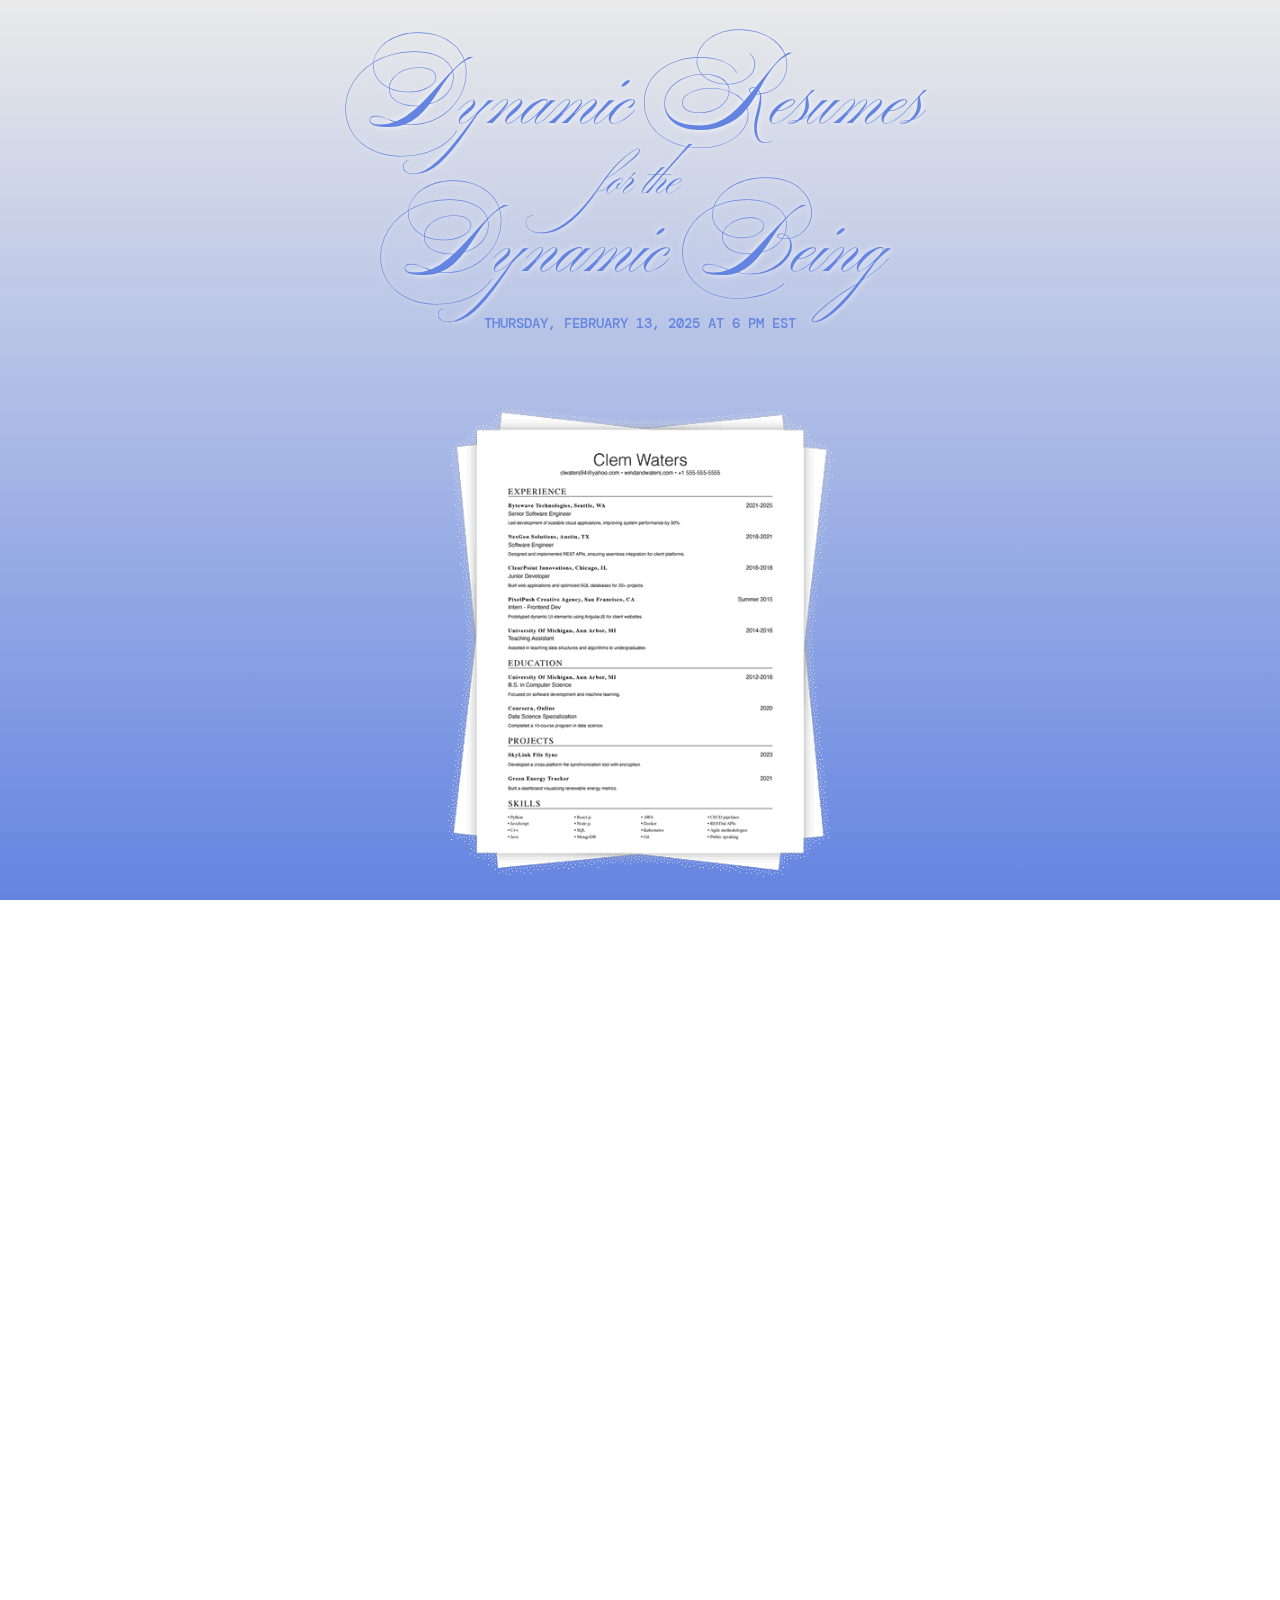
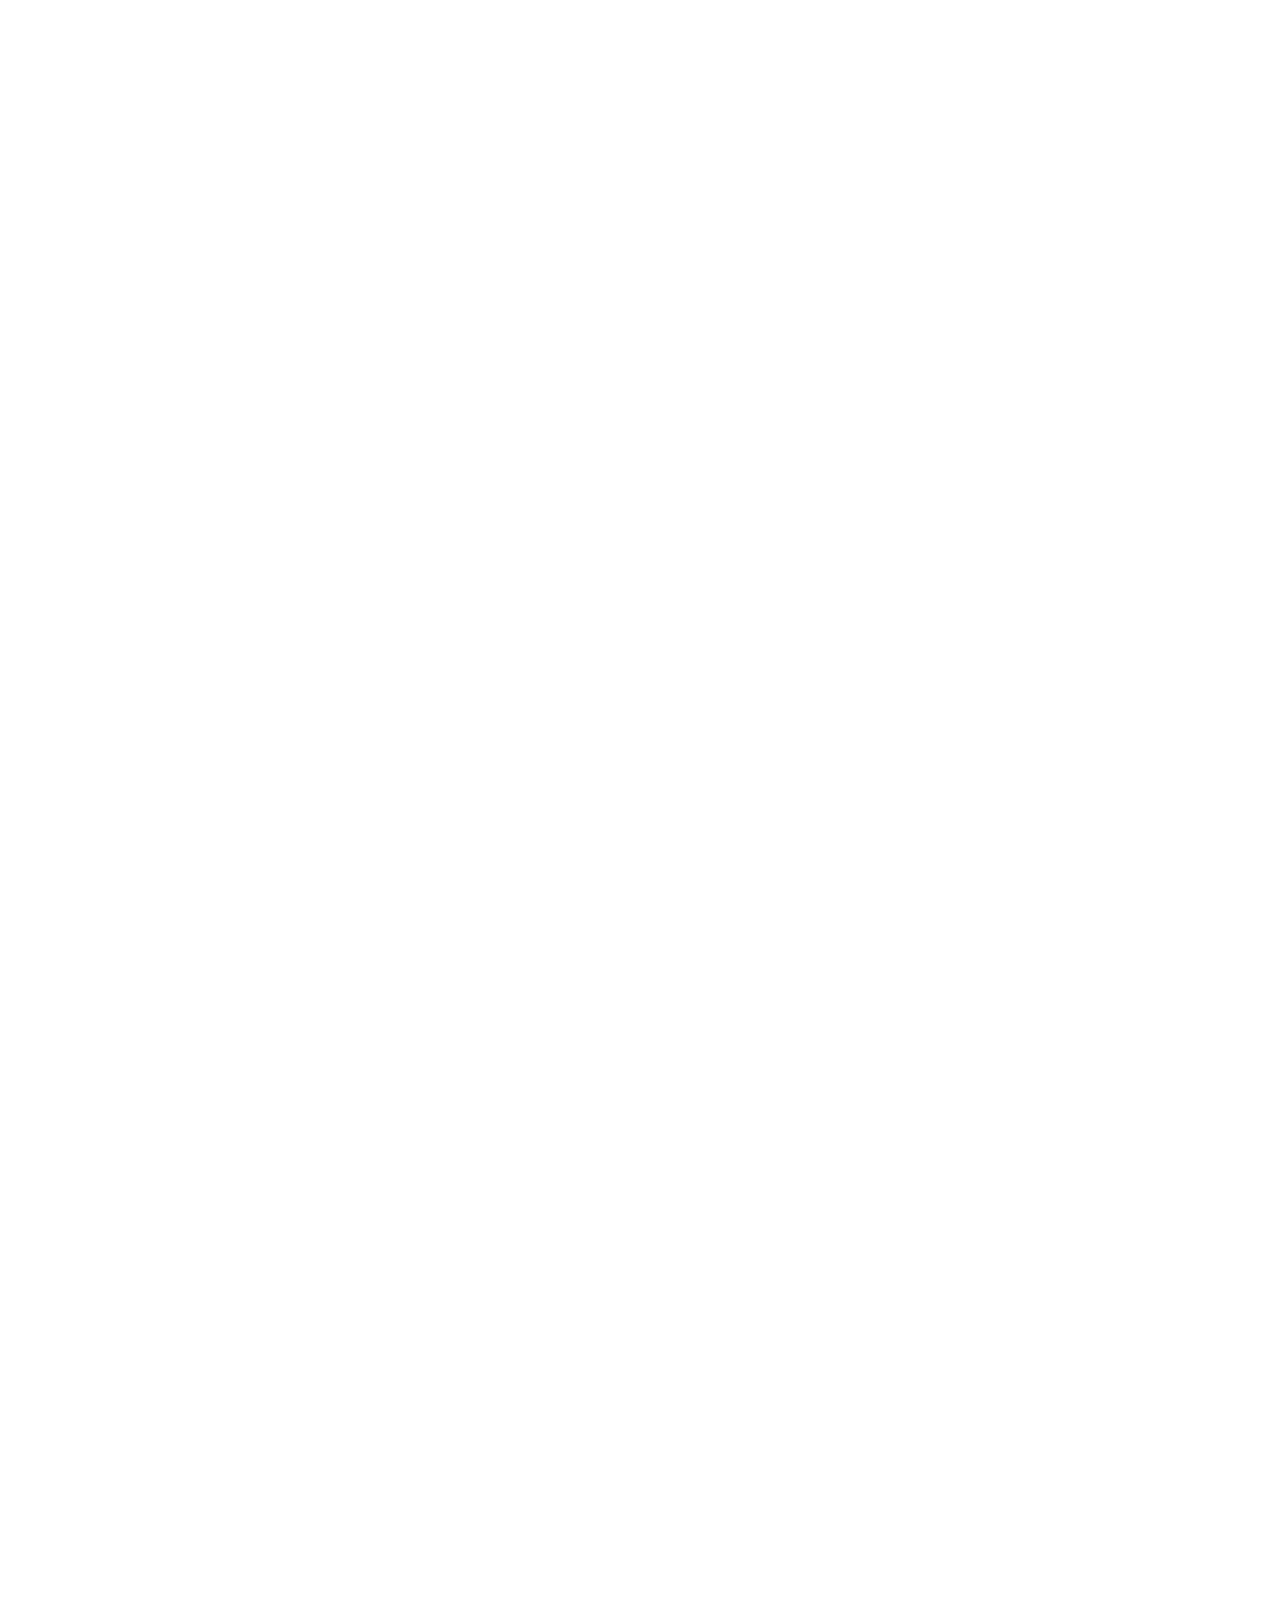
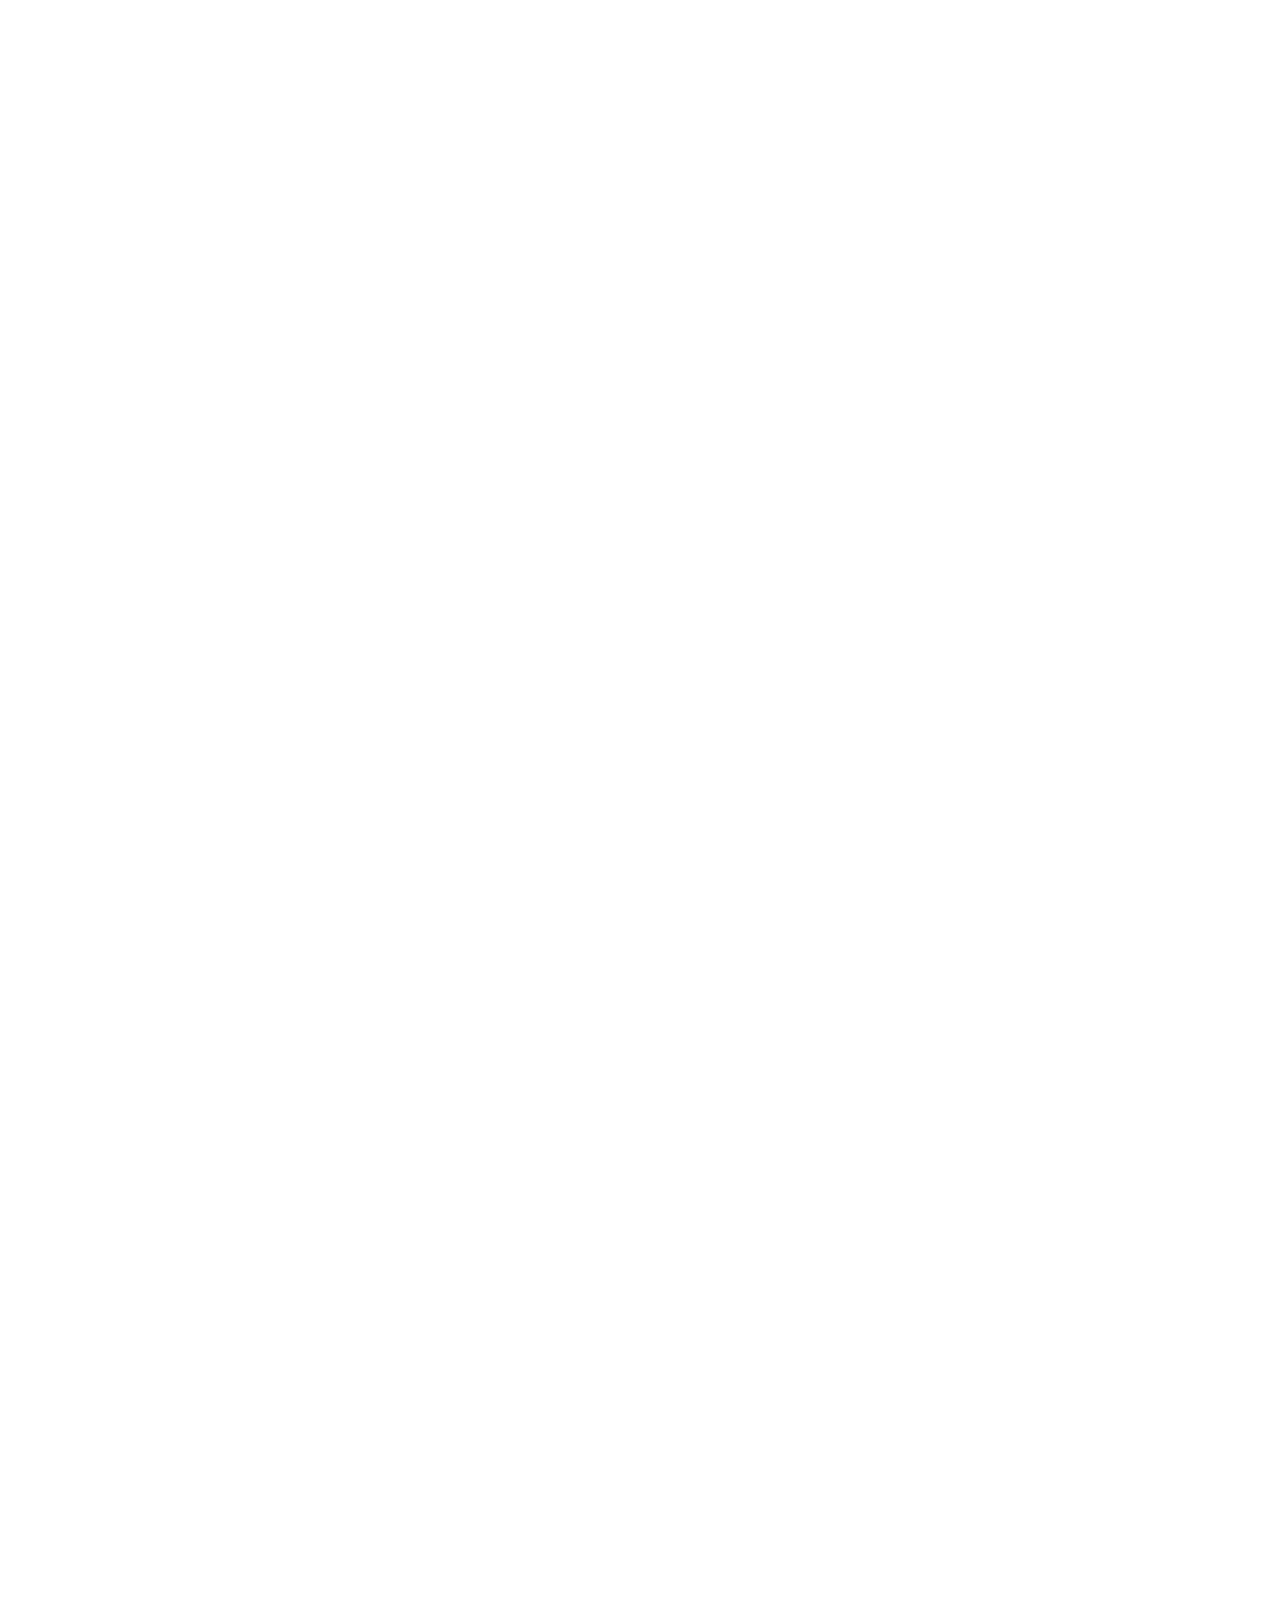
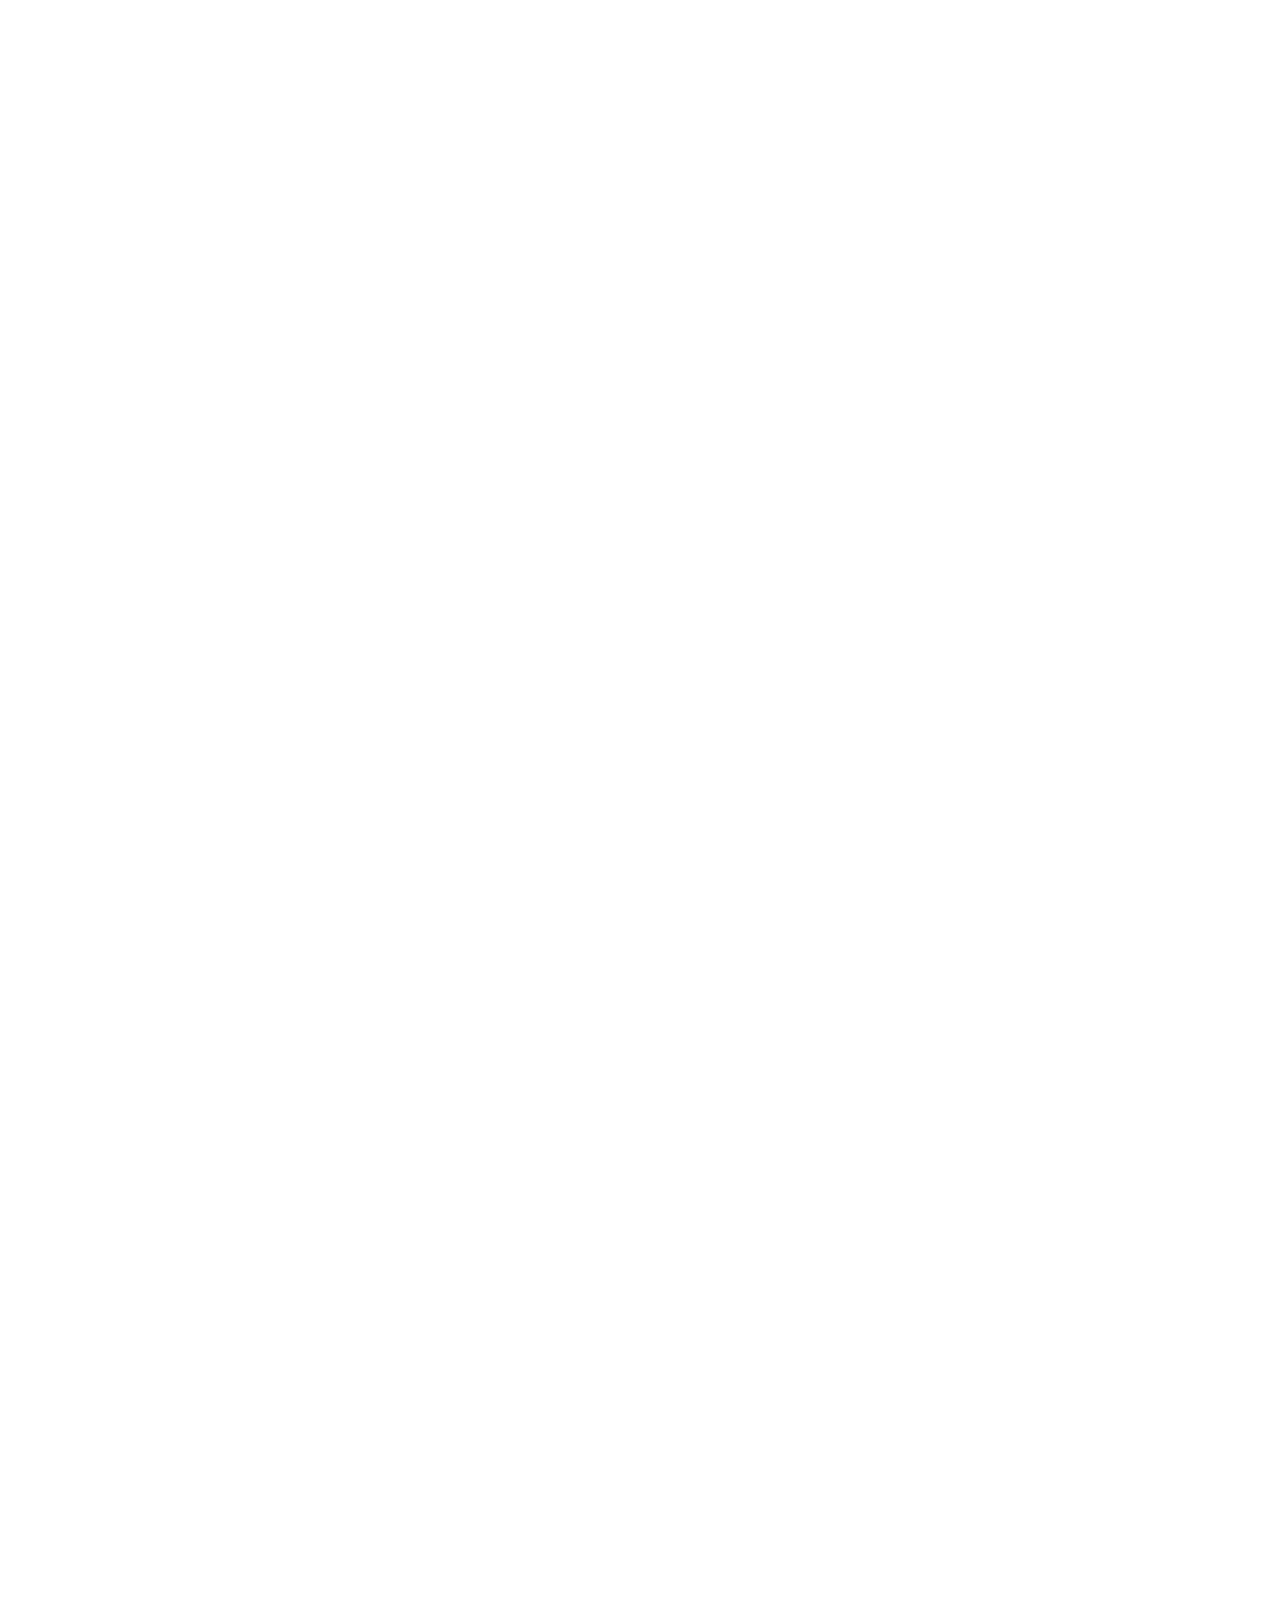
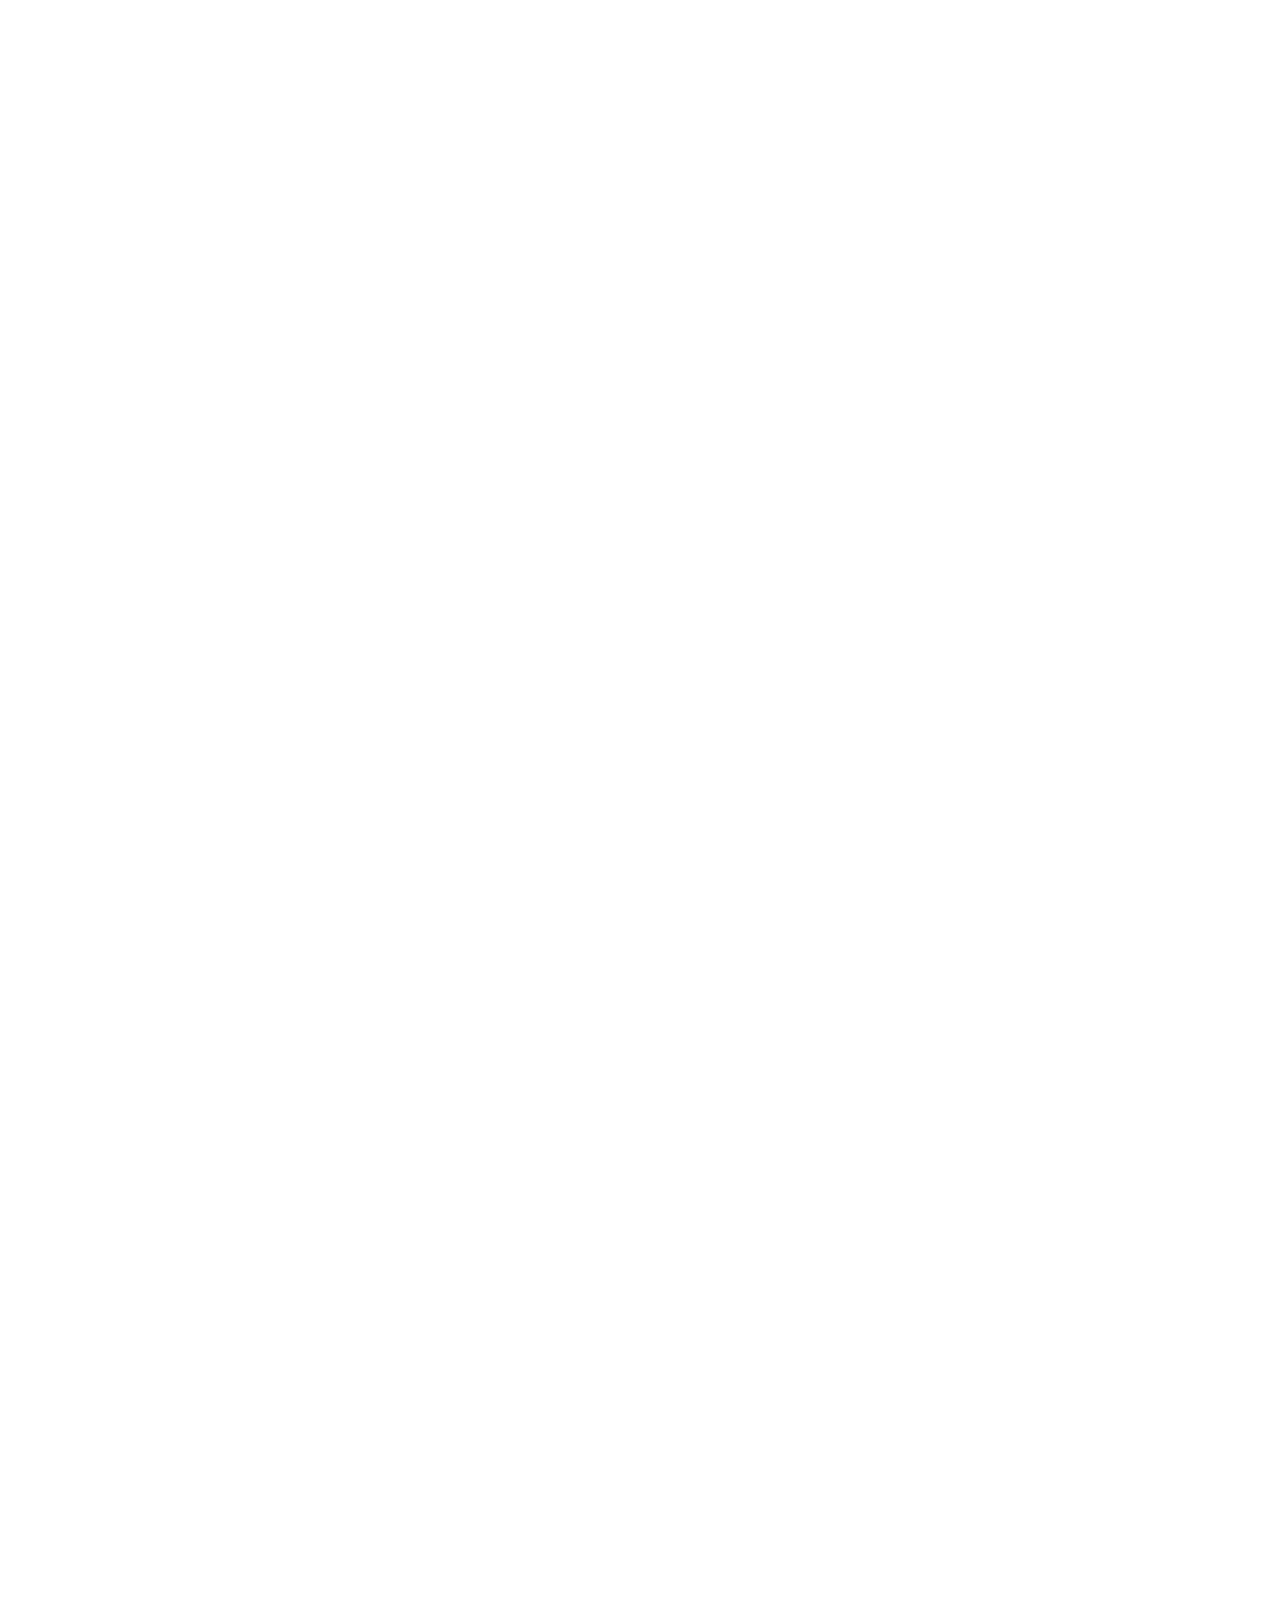
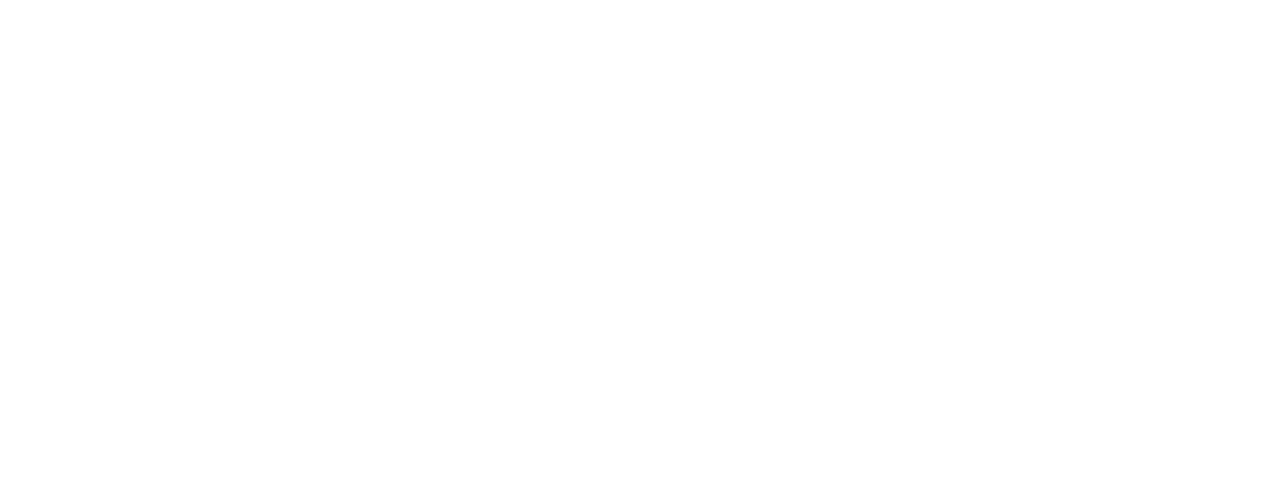
==== commit 21615948: "styling tweaks + project preview section" ====
--- a/index.html
+++ b/index.html
@@ -13,558 +13,604 @@
     <link rel="stylesheet" href="stylesheet.css" type="text/css" />
   </head>
   <body>
-    <div id="universe">
-      <header>
-        <h1>
-          Dynamic Resumes<br /><span id="for-the">for the<br /></span>
-          Dynamic Being
-        </h1>
-        <p id="date-time">February 13, 2025 at X:XX pm EST</p>
-      </header>
-      <p>
-        Welcome to the Dynamic Resumes for the Dynamic Being workshop page
-        &#9786;
-      </p>
-      <p>
-        A dynamic resume allows you to swap out the contents of your resume with
-        the click of a checkbox, while retaining the overall formatting.
-      </p>
-      <h2>Background</h2>
-      <p>
-        I first designed this resume for my own purposes while I was looking for
-        work in early 2024. At that time, I was open to many different types of
-        job titles and sectors, as I was trying to pivot my professional life
-        away from serving monopoly capital. I couldn't rely on time-pressed,
-        ambivalent employers to decipher my eligibility themselves, so I made a
-        bespoke resume for each job that included only the most relevant work
-        experiences, retold in the jargon of the target industry. For example,
-        if a role required project management skills, I would make mention of my
-        past project management internship and leave out, say, my former
-        part-time designer roles to make room on the page.
-      </p>
-      <p>
-        With the abysmal state of the job market, I soon grew tired of manually
-        cutting and pasting new resumes for each listing that came my way. It
-        was tiring to put so much effort into a job application that would not
-        even guarantee me the courtesy of a rejection email. I wanted a method
-        of applying for jobs that was as nimble and callous as the capitalist
-        job market itself. I imagined a resume that could shapeshift upon a
-        button's click, while retaining as much veracity as possible. My
-        reveries turned to reality when I realized such a thing was possible
-        using just basic front-end programming.
-      </p>
-      <p>
-        The resulting template served me so well I shared it with some friends,
-        who shared it with a few more friends. I'm sharing the source code and
-        instructions for this project here today and for posterity as a
-        testament to its utility, but far more importantly, as a show of
-        solidarity to all those who seek work under a soul-corroding economic
-        system where neither wages, healthcare, nor housing are guaranteed to
-        any individual.
-      </p>
-      <p>
-        My purpose here is not about resistance, and it's not even about
-        manipulation, either, because there is no deception in making oneself
-        legible to a labor market that demanded we conform to its vernacular in
-        the first place. I'm just trying to minimize the amount of menial work
-        we have to do in order to secure a bag so that less of our time,
-        attention, bodies, and spirits are consumed by the task of selling our
-        labor for a living.
-      </p>
-      <p>With that, let's get into it.</p>
-
-      <h2>Tutorial</h2>
-      <p>
-        This tutorial teaches you how to set up your resume using a spreadsheet
-        so you can create different versions of your work history with the click
-        of a checkbox. The checked data is automatically formatted into a
-        single-page, print-friendly layout using HTML, CSS, JavaScript, and
-        jQuery. Since the resulting file is a webpage, you can also use it to
-        host your resume online.
-      </p>
-      <h3>Setting up the API</h3>
-      <ol>
-        <li>
-          Make a copy of this
+    <header>
+      <h1>
+        Dynamic Resumes<br /><span id="for-the">for the<br /></span>
+        Dynamic Being
+      </h1>
+      <p id="date-time">Thursday, February 13, 2025 at 6 pm EST</p>
+      <img class="promo-gif" src="/screengrabs/papers-alone.gif" />
+    </header>
+    <div id="main-bg">
+      <main>
+        <p>
+          Welcome to the Dynamic Resumes for the Dynamic Being workshop page
+          &#9786;
+        </p>
+        <p>
+          A dynamic resume allows you to swap out the contents of your resume
+          with the click of a checkbox, while retaining the overall formatting.
+        </p>
+        <h2>Project Preview</h2>
+        <p>This is a preview of what we'll be making today:</p>
+        <img class="example-gif" src="/screengrabs/screenrec.gif" />
+        <p>
+          Basically, it's a "smart" resume. All the main contents of your resume
+          are stored in a cloud-based spreadsheet, which itself connects to a
+          webpage. All you have to do to add or remove past work experiences is
+          check or uncheck a box in the spreadsheet. The results are
+          automatiically formatted into a single-page, print-friendly layout
+          using HTML, CSS, JavaScript, and jQuery. Since the resulting file is a
+          webpage, you can also use it to host your resume online.
+        </p>
+        <p>Here's what we'll be using to make the dynamic resume:</p>
+        <ul>
+          <li>Google Spreadsheet with your resume data</li>
+          <li>
+            The dynamic resume template (we'll be using ours in Glitch, an
+            online
+            <a
+              target="_blank"
+              rel="noopener noreferrer external"
+              href="https://www.geeksforgeeks.org/what-is-ide/"
+              >IDE</a
+            >)
+          </li>
+          <li>
+            Opensheet API by
+            <a
+              target="_blank"
+              rel="noopener noreferrer external"
+              href="https://github.com/benborgers"
+              >Ben Borgers</a
+            >
+          </li>
+        </ul>
+        <aside>
+          As a disclaimer before we move forward, this workshop will
+          <em>not</em> be an exhaustive introduction to computer programming.
+          Nor will it be a workshop on how to write the best resume. This
+          tutorial is strictly for learning how to implement the programmatic
+          resume format for yourself—simply because that's all our time allows!
+        </aside>
+        <h2>Background</h2>
+        <p>
+          I first designed this resume for my own purposes while I was looking
+          for work in early 2024. At that time, I was open to many different
+          types of job titles and sectors, as I was trying to pivot my
+          professional life away from serving monopoly capital. I couldn't rely
+          on time-pressed, ambivalent employers to decipher my eligibility
+          themselves, so I made a bespoke resume for each job that included only
+          the most relevant work experiences, retold in the jargon of the target
+          industry. For example, if a role required project management skills, I
+          would make mention of my past project management internship and leave
+          out, say, my former part-time designer roles to make room on the page.
+        </p>
+        <p>
+          With the abysmal state of the job market, I soon grew tired of
+          manually cutting and pasting new resumes for each listing that came my
+          way. It was tiring to put so much effort into a job application that
+          would not even guarantee me the courtesy of a rejection email. I
+          wanted a method of applying for jobs that was as nimble and callous as
+          the capitalist job market itself. I imagined a resume that could
+          shapeshift upon a button's click, while retaining as much veracity as
+          possible. My reveries turned to reality when I realized such a thing
+          was possible using just basic front-end programming.
+        </p>
+        <p>
+          The resulting template served me so well I shared it with some
+          friends, who shared it with a few more friends. I'm sharing the source
+          code and instructions for this project here today and for posterity as
+          a testament to its utility, but far more importantly, as a show of
+          solidarity to all those who seek work under a soul-corroding economic
+          system where neither wages, healthcare, nor housing are guaranteed to
+          any individual.
+        </p>
+        <p>
+          My purpose here is not about resistance, and it's not even about
+          manipulation, either, because there is no deception in making oneself
+          legible to a labor market that demanded we conform to its vernacular
+          in the first place. I'm just trying to minimize the amount of menial
+          work we have to do in order to secure a bag so that less of our time,
+          attention, bodies, and spirits are consumed by the task of selling our
+          labor for a living.
+        </p>
+        <p>With that, let's get into it.</p>
+        <h2>Tutorial</h2>
+        <h3>Step #1: Setting up the API</h3>
+        <ol>
+          <li>
+            Make a copy of this
+            <a
+              target="_blank"
+              rel="noopener noreferrer external"
+              href="https://docs.google.com/spreadsheets/d/194UPVhMNitO4epJYmN_z_FSntCDGL1B8KbSqph9X1ig/edit?usp=sharing"
+              >Google Spreadsheet</a
+            >. Change the share settings so that &quot;anyone with the
+            link&quot; can view the document.
+          </li>
+          <li>
+            Browse the templates below to decide which one you want to start
+            with. When you decide, click the “use this template” button on the
+            page. This will open up a Glitch project with the template code
+            ready for use.
+            <ol>
+              <ul class="main-list">
+                <li>
+                  <a target="_blank" href="/track_track/">track_track</a>
+                </li>
+                <li>
+                  <a target="_blank" href="/cascadian/">cascadian</a>
+                </li>
+                <li>
+                  <a target="_blank" href="/button_ups/">button_ups</a>
+                </li>
+              </ul>
+            </ol>
+          </li>
+          <li>
+            <p>
+              On the Glitch project, click the “Remix your own” button below the
+              project preview. This will duplicate the template and allow you to
+              edit it.
+            </p>
+            <aside>
+              If you don’t have a Glitch account set up, your project will
+              expire after 5 days. Create an account if you want to save your
+              progress.
+            </aside>
+          </li>
+          <li>
+            <p>
+              One you have the project opened, go to the
+              <code>script.js</code> file (in the lefthand pane) and find the
+              <code>tabURL</code> keys in the <code>sections</code> object.
+              You’ll want to replace these cryptic strings of characters with
+              the ID of your Google Spreadsheet. To find the ID of your
+              spreadsheet, go back to the spreadsheet and click the “share”
+              button.
+            </p>
+          </li>
+          <li>
+            Click “copy link” and paste the link somewhere you can edit it real
+            quick. Then copy only the characters between
+            &quot;https://docs.google.com/spreadsheets/d/&quot; and
+            &quot;/edit?usp=sharing&quot; in the URL. Replace all the
+            <code>tabURL</code>s in the Glitch file with this new string.
+          </li>
+          <img
+            class="sticky"
+            src="/screengrabs/Screenshot 2024-11-20 at 8.42.38 PM.png"
+            alt="post-it note showing the key part of the Google Spreadsheet URL highlighted"
+          />
+          <li>
+            <p>
+              Add &quot;/1&quot;, &quot;/2&quot;, etc. at the end of each
+              <code>tabURL</code> to point to a specific tab in the spreadsheet.
+              You’re going to want to start with “/2” if you’re using my
+              spreadsheet template, since the first tab contains instructions.
+              These indexes are 1-based and determined based on the order of
+              your tabs in the spreadsheet.
+            </p>
+            <aside>
+              If you change the order of your tabs in the spreadsheet, you will
+              have to update the trailing tab numbers in the
+              <code>sections</code> object as well.
+            </aside>
+          </li>
+          <li>
+            There you have it! &#9786; Your spreadsheet is now hooked up to your
+            Glitch file. From here, we can start updating the data in the
+            spreadsheet and updating the appearance of our resume.
+          </li>
+        </ol>
+        <h3>Step #2: Updating the data</h3>
+        <p>
+          As you’ll see in the first tab of the spreadsheet labeled
+          “instructions”, any update you make in the spreadsheet itself may or
+          may not require an update in the code. To reiterate these categories
+          again here:
+        </p>
+        <table>
+          <thead>
+            <tr>
+              <th>do change</th>
+              <th>do change & update</th>
+              <th>do not change</th>
+            </tr>
+          </thead>
+          <tbody>
+            <tr class="tips">
+              <td>
+                <em
+                  >you can update these freely and the changes will be reflected
+                  in the hosted webpage</em
+                >
+              </td>
+              <td>
+                <em
+                  >if you change these, manual updates will be required in
+                  script.js</em
+                >
+              </td>
+              <td>
+                <em
+                  >these settings are absolutely required for the API to
+                  work!</em
+                >
+              </td>
+            </tr>
+            <tr class="categories">
+              <td>
+                <ul class="table__list">
+                  <li>visibility column</li>
+                  <li>any other columns with your resume data</li>
+                </ul>
+              </td>
+              <td>
+                <ul class="table__list">
+                  <li>tab/section order</li>
+                  <li>tab/section names</li>
+                  <li>number of tabs/sections</li>
+                  <li>column header names</li>
+                </ul>
+              </td>
+              <td>
+                <ul class="table__list">
+                  <li>frozen rows</li>
+                  <li>document access permissions</li>
+                </ul>
+              </td>
+            </tr>
+          </tbody>
+        </table>
+        <p>
+          If you’re satisfied with the pre-provided section headers (e.g.
+          “experience”, “education”, “projects”) and column headers (e.g.
+          “institution”, “degree”, “location”), you can start updating the green
+          cells in the spreadsheet with your own information. If you want to
+          customize these details, proceed through the following steps.
+        </p>
+        <h4>To change section name:</h4>
+        <p>
+          Updating the section name in the spreadsheet tab does not
+          automatically rename the corresponding section on your resume. You
+          also have to update the name of the section in the
+          <code>script.js</code> file.
+        </p>
+        <ol>
+          <li>
+            For consistency's sake, start by renaming the tab in the spreadsheet
+            to whatever you want (i.e. change “awards” to "publications").
+          </li>
+          <li>
+            Then, in the <code>script.js</code> file, go to the
+            <code>sections</code> object at the top and change the
+            <code>name</code> value to your new section name. This will update
+            the section header on your resume template.
+          </li>
+        </ol>
+        <h4>To change a column header:</h4>
+        <p>
+          Column headers are what you see in the spreadsheet as “Visibility”,
+          “Position”, “Organization”, and so forth. To make the dynamic resume
+          work, you have to change these both in the spreadsheet and the
+          <code>script.js</code>.
+        </p>
+        <ol>
+          <li>
+            Update the name of the column header directly in the spreadsheet
+            first. Keep in mind these are case-sensitive. I recommend
+            capitalizing the first letter to keep things consistent.
+          </li>
+          <li>
+            Go to the section that you updated in your <code>script.js</code>.
+          </li>
+          <li>
+            Find the line that has the name of your old column header (I like to
+            use <code>CMD + F</code> or <code>CTRL + F</code> for this). It
+            should be something like <code>${row.Organization}</code>. Replace
+            the old header with your new one, as it is written in the
+            spreadsheet (i.e. <code>${row.Company}</code>).
+          </li>
+        </ol>
+        <h4>To add a new section:</h4>
+        <p>
+          Before you go on, you should know that the following steps require
+          background knowledge of HTML, JavaScript, and optionally CSS. If you
+          aren’t familiar with these, I’d recommend you read an
           <a
             target="_blank"
             rel="noopener noreferrer external"
-            href="https://docs.google.com/spreadsheets/d/194UPVhMNitO4epJYmN_z_FSntCDGL1B8KbSqph9X1ig/edit?usp=sharing"
-            >Google Spreadsheet</a
-          >. Change the sharing settings so that &quot;anyone with the
-          link&quot; can view the document, then copy the share URL.
-        </li>
-        <li>
-          Browse the templates below to decide which one you want to start with.
-          When you decide, click the “use this template” button on the page.
-          This will open up a Glitch project with the template code ready for
-          use.
-          <ol>
-            <ul class="main-list">
-              <li>
-                <a target="_blank" href="/track_track/">track_track</a>
-              </li>
-              <li>
-                <a target="_blank" href="/cascadian/">cascadian</a>
-              </li>
-              <li>
-                <a target="_blank" href="/button_ups/">button_ups</a>
-              </li>
-            </ul>
-          </ol>
-        </li>
-        <li>
-          <p>
-            On the Glitch project, click the “remix” button in the top righthand
-            corner. This will duplicate the template and allow you to edit it.
-          </p>
-          <aside>
-            If you don’t have a Glitch account set up, your project will expire
-            after 5 days. Create an account if you want to save your progress.
-          </aside>
-        </li>
-        <li>
-          <p>
-            Go to the <code>script.js</code> file and find the
-            <code>tabURL</code> keys in the <code>sections</code> object. You’ll
-            want to replace these strings of characters with the ID of your
-            Google Spreadsheet copy. To do this, go back to the spreadsheet and
-            click the “share” button.
-          </p>
-        </li>
-        <li>
-          Click “copy link” and paste the link somewhere you can edit it real
-          quick. Then copy only the characters between &quot;
-          https://docs.google.com/spreadsheets/d/&quot; and
-          &quot;/edit?usp=sharing&quot; in the URL. Replace all the
-          <code>tabURL</code>s in the Glitch file with this new string.
-          <ol>
-            <img
-              class="sticky"
-              src="/screengrabs/Screenshot 2024-11-20 at 8.42.38 PM.png"
-              alt="post-it note showing the key part of the Google Spreadsheet URL highlighted"
-            />
-          </ol>
-        </li>
-        <li>
-          <p>
-            Add &quot;/1&quot;, &quot;/2&quot;, etc. at the end of each
-            <code>tabURL</code> to point to a specific tab in the spreadsheet.
-            You’re going to want to start with “/2” if you’re using my
-            spreadsheet template, since the first tab contains instructions.
-            These indexes are 1-based and determined based on the order of your
-            tabs in the spreadsheet.
-          </p>
-          <aside>
-            If you change the order of your tabs in the spreadsheet, you will
-            have to update the trailing tab numbers in the
-            <code>sections</code> object as well.
-          </aside>
-        </li>
-      </ol>
-      <h3>Updating the data</h3>
-      <p>
-        As you’ll see in the first tab of the spreadsheet labeled
-        “instructions”, any update you make in the spreadsheet itself may or may
-        not require an update in the code. To reiterate these categories again
-        here:
-      </p>
-      <table>
-        <thead>
-          <tr>
-            <th><strong>DO CHANGE</strong></th>
-            <th><strong>DO CHANGE & UPDATE</strong></th>
-            <th><strong>DO NOT CHANGE</strong></th>
-          </tr>
-        </thead>
-        <tbody>
-          <tr>
-            <td>
-              <em
-                >you can update these freely and the changes will be reflected
-                in the hosted webpage</em
-              >
-            </td>
-            <td>
-              <em
-                >if you change these, manual updates will be required in
-                script.js</em
-              >
-            </td>
-            <td>
-              <em
-                >these settings are absolutely required for the API to work!</em
-              >
-            </td>
-          </tr>
-          <tr>
-            <td>visibility column</td>
-            <td>tab/section order</td>
-            <td>frozen rows</td>
-          </tr>
-          <tr>
-            <td>any other columns with your resume data</td>
-            <td>tab/section names</td>
-            <td>document access permissions</td>
-          </tr>
-          <tr>
-            <td></td>
-            <td>number of tabs/sections</td>
-            <td></td>
-          </tr>
-          <tr>
-            <td></td>
-            <td>column header names</td>
-          </tr>
-        </tbody>
-      </table>
-      <p>
-        If you’re satisfied with the pre-provided section headers (e.g.
-        “experience”, “education”, “projects”) and column headers (e.g.
-        “institution”, “degree”, “location”), you can start updating the green
-        cells in the spreadsheet with your own information. If you want to
-        customize these details, proceed through the following steps.
-      </p>
-      <h4>To change section name:</h4>
-
-      <ol>
-        <li>
-          Update a section name by renaming the tab in the spreadsheet (i.e.
-          from “awards” to “honors”).
-        </li>
-        <li>
-          Then, in the <code>script.js</code> file, go to the
-          <code>sections</code> object at the top and change the
-          <code>name</code> value to your new section name. This will update the
-          section header on your resume template.
-        </li>
-      </ol>
-      <h4>To change a column header:</h4>
-
-      <p>
-        Column headers are what you see in the spreadsheet as “Visibility”,
-        “Position”, “Organization”, and so forth. To make the dynamic resume
-        work, you have to change these both in the spreadsheet and the
-        <code>script.js</code>.
-      </p>
-      <ol>
-        <li>
-          Update the name of the column header directly in the spreadsheet
-          first. Keep in mind these are case-sensitive. I recommend capitalizing
-          the first letter to keep things consistent.
-        </li>
-        <li>
-          Go to the section that you updated in your <code>script.js</code>.
-        </li>
-        <li>
-          Find the line that has the name of your old column header. It should
-          be something like <code>${row.Organization}</code>. Replace the old
-          header with your new one, as it is written in the spreadsheet (i.e.
-          <code>${row.Company}</code>).
-        </li>
-      </ol>
-      <h4>To add a new section</h4>
-
-      <p>
-        Before you go on, you should know that the following steps require
-        background knowledge of HTML, JavaScript, and optionally CSS. If you
-        aren’t familiar with these on a conceptual basis, I’d recommend you read
-        an
-        <a
-          target="_blank"
-          rel="noopener noreferrer external"
-          href="https://www.freecodecamp.org/news/html-css-and-javascript-explained-for-beginners/"
-          >explainer</a
-        >
-        first. It’d also be helpful to familiarize yourself with
-        <a
-          target="_blank"
-          rel="noopener noreferrer external"
-          href="https://www.educative.io/answers/string-literals-vs-template-literals"
-          >string literals and/or template literals</a
-        >. Even then, you’ll probably have some questions on how to implement a
-        desired output. If you need help, you can ask a question in the chat or
-        <a href="mailto:info@joannesuk.com">email me</a>.
-      </p>
-      <ol>
-        <li>
-          Add a new section by inserting a new tab or “sheet” in the
-          spreadsheet. Name it whatever you want the new section of your resume
-          to be.
-        </li>
-        <li>
-          If you want to make each row’s visibility modifiable, as they are in
-          the original tabs, make the first (leftmost) column the “Visibility”
-          column (case-sensitive) and fill the rows with checkboxes.
-        </li>
-        <li>Fill in the rest of the column headers as you desire.</li>
-        <li>
-          After setting up the new section, be sure to freeze the first row in
-          the sheet. This tells the API what to call each column of data.
-        </li>
-        <li>
-          <p>
-            In the <code>script.js</code> file, go to the very bottom where it
-            says
-          </p>
-          <!-- prettier-ignore -->
-          <div class="code-block">
-            <pre><code class="lang-jsx">/* -------------------------------------------------------------------------- */
+            href="https://www.freecodecamp.org/news/html-css-and-javascript-explained-for-beginners/"
+            >explainer</a
+          >
+          first. It’d also be helpful to familiarize yourself with
+          <a
+            target="_blank"
+            rel="noopener noreferrer external"
+            href="https://www.educative.io/answers/string-literals-vs-template-literals"
+            >string literals and/or template literals</a
+          >. Even then, you’ll probably have some questions on how to implement
+          a desired output. If you need help, you can ask a question in the chat
+          or <a href="mailto:info@joannesuk.com">email me</a>.
+        </p>
+        <ol>
+          <li>
+            Add a new section by inserting a new tab or “sheet” in the
+            spreadsheet. Name it whatever you want the new section of your
+            resume to be.
+          </li>
+          <li>
+            If you want to make each row’s visibility modifiable, as they are in
+            the original tabs, make the first (leftmost) column the “Visibility”
+            column (case-sensitive) and fill the rows with checkboxes.
+          </li>
+          <li>Fill in the rest of the column headers as you desire.</li>
+          <li>
+            After setting up the new section, be sure to freeze the first row in
+            the sheet. This tells the API what to call each column of data.
+          </li>
+          <li>
+            <p>
+              In the <code>script.js</code> file, go to the very bottom where it
+              says
+            </p>
+            <!-- prettier-ignore -->
+            <div class="code-block">
+                <pre><code class="lang-jsx">/* -------------------------------------------------------------------------- */
 /*                       <span class="hljs-built_in"> fill </span>in any<span class="hljs-built_in"> new </span>sections here                       */
 /* -------------------------------------------------------------------------- */
+                </code></pre>
+              </div>
+          </li>
+          <li>
+            <p>
+              Underneath this new section marker, copy and paste the code
+              snippet that coordinates with your chosen template:
+            </p>
+            <!-- prettier-ignore -->
+            <ul>
+          <li><p>track_track</p>
+          <div class="code-block">
+            <pre><code class="lang-jsx"> .then(<span class="hljs-function"><span class="hljs-keyword">function</span> (<span class="hljs-params"></span>) </span>{
+             <span class="hljs-keyword">return</span> $.getJSON(<span class="hljs-string">"https://opensheet.elk.sh/"</span> + sections[TAB_NUMBER].tabURL);
+           })
+             .done(
+               <span class="hljs-comment">/* -------------------------------- section TAB_NUMBER ------------------------------- */</span>
+               <span class="hljs-function"><span class="hljs-keyword">function</span> (<span class="hljs-params">data_TAB_NUMBER</span>) </span>{
+           <span class="hljs-keyword">const</span> containerDiv = $(<span class="hljs-string">"&lt;div&gt;"</span>, {
+             <span class="hljs-attr">id</span>: <span class="hljs-string">`<span class="hljs-subst">${sections[TAB_NUMBER].name}</span>`</span>,
+             <span class="hljs-attr">class</span>: <span class="hljs-string">"sub-container"</span>,
+           });
+           rightcol.append(<span class="hljs-string">`&lt;h2&gt;<span class="hljs-subst">${sections[<span class="hljs-number">4</span>].name}</span>&lt;/h2&gt;`</span>);
+           rightcol.append(containerDiv);
+           data_TAB_NUMBER.forEach(<span class="hljs-function"><span class="hljs-keyword">function</span> (<span class="hljs-params">row</span>) </span>{
+             <span class="hljs-keyword">if</span> (row.Visibility == <span class="hljs-string">"FALSE"</span>) {
+               <span class="hljs-keyword">return</span>;
+             } <span class="hljs-keyword">else</span> {
+               $(
+                 <span class="hljs-comment">// FILL IN YOUR DESIRED HTML OUTPUT HERE</span>
+               ).appendTo(containerDiv);
+             }
+           });
+               }
+             );
             </code></pre>
           </div>
-        </li>
-        <li>
-          <p>
-            Underneath this new section marker, paste the code snippet that
-            coordinates with your chosen template:
-          </p>
-          <!-- prettier-ignore -->
-          <ol>
-<li><p>track_track</p>
-<div class="code-block">
-  <pre><code class="lang-jsx"> .then(<span class="hljs-function"><span class="hljs-keyword">function</span> (<span class="hljs-params"></span>) </span>{
-         <span class="hljs-keyword">return</span> $.getJSON(<span class="hljs-string">"https://opensheet.elk.sh/"</span> + sections[TAB_NUMBER].tabURL);
-       })
-   .done(
-     <span class="hljs-comment">/* -------------------------------- section TAB_NUMBER ------------------------------- */</span>
-     <span class="hljs-function"><span class="hljs-keyword">function</span> (<span class="hljs-params">data_TAB_NUMBER</span>) </span>{
-       <span class="hljs-keyword">const</span> containerDiv = $(<span class="hljs-string">"&lt;div&gt;"</span>, {
-         <span class="hljs-attr">id</span>: <span class="hljs-string">`<span class="hljs-subst">${sections[TAB_NUMBER].name}</span>`</span>,
-         <span class="hljs-attr">class</span>: <span class="hljs-string">"sub-container"</span>,
-       });
-  
-       rightcol.append(<span class="hljs-string">`&lt;h2&gt;<span class="hljs-subst">${sections[<span class="hljs-number">4</span>].name}</span>&lt;/h2&gt;`</span>);
-       rightcol.append(containerDiv);
-  
-       data_TAB_NUMBER.forEach(<span class="hljs-function"><span class="hljs-keyword">function</span> (<span class="hljs-params">row</span>) </span>{
-         <span class="hljs-keyword">if</span> (row.Visibility == <span class="hljs-string">"FALSE"</span>) {
-           <span class="hljs-keyword">return</span>;
-         } <span class="hljs-keyword">else</span> {
-           $(
-             <span class="hljs-comment">// FILL IN YOUR DESIRED HTML OUTPUT HERE</span>
-           ).appendTo(containerDiv);
-         }
-       });
-     }
-   );
-  </code></pre>
-</div>
-</li>
-<li><p>cascadian</p>
-  <!-- prettier-ignore -->
-<div class="code-block">
-  <pre><code class="lang-jsx"> .then(<span class="hljs-function"><span class="hljs-keyword">function</span> (<span class="hljs-params"></span>) </span>{
-     <span class="hljs-keyword">return</span> $.getJSON(<span class="hljs-string">"https://opensheet.elk.sh/"</span> + sections[TAB_NUMBER].tabURL);
-   })
-   .done(<span class="hljs-function"><span class="hljs-keyword">function</span> (<span class="hljs-params">data_TAB_NUMBER</span>) </span>{
-     <span class="hljs-comment">/* -------------------------------- section TAB_NUMBER ------------------------------- */</span>
-     <span class="hljs-keyword">let</span> rowCount = <span class="hljs-number">0</span>;
-  
-     <span class="hljs-keyword">const</span> containerDiv = $(<span class="hljs-string">"&lt;div&gt;"</span>, {
-       <span class="hljs-attr">id</span>: <span class="hljs-string">"section-TAB_NUMBER"</span>,
-       <span class="hljs-attr">class</span>: <span class="hljs-string">"main-row"</span>,
-     });
-  
-     $(<span class="hljs-string">"#main"</span>).append(containerDiv);
-     containerDiv.append(<span class="hljs-string">`&lt;h2&gt;<span class="hljs-subst">${sections[TAB_NUMBER].name}</span>&lt;/h2&gt;`</span>);
-  
-     data_TAB_NUMBER.forEach(<span class="hljs-function"><span class="hljs-keyword">function</span> (<span class="hljs-params">row</span>) </span>{
-       <span class="hljs-keyword">if</span> (row.Visibility == <span class="hljs-string">"FALSE"</span>) {
-         <span class="hljs-keyword">return</span>;
-       } <span class="hljs-keyword">else</span> {
-         rowCount++;
-         $(
-           <span class="hljs-comment">// FILL IN YOUR DESIRED HTML OUTPUT HERE</span>
-         ).appendTo(containerDiv);
-       }
-     });
-  
-     $(<span class="hljs-string">":root"</span>).css(<span class="hljs-string">"--sTAB_NUMBER-row-count"</span>, rowCount);
-   })
-  </code></pre>
-</div>
-</li>
-<li><p>button_ups</p>
-<div class="code-block">
-  <pre><code class="lang-jsx"> .then(<span class="hljs-function"><span class="hljs-keyword">function</span> (<span class="hljs-params"></span>) </span>{
-     <span class="hljs-keyword">return</span> $.getJSON(<span class="hljs-string">"https://opensheet.elk.sh/"</span> + sections[TAB_NUMBER].tabURL);
-   })
-   .done(
-     <span class="hljs-comment">/* -------------------------------- section TAB_NUMBER ------------------------------- */</span>
-     <span class="hljs-function"><span class="hljs-keyword">function</span> (<span class="hljs-params">data_TAB_NUMBER</span>) </span>{
-       <span class="hljs-keyword">const</span> containerDiv = $(<span class="hljs-string">"&lt;div&gt;"</span>, {
-         <span class="hljs-attr">id</span>: <span class="hljs-string">`<span class="hljs-subst">${sections[TAB_NUMBER].name}</span>`</span>,
-       });
-  
-       $(<span class="hljs-string">"#main"</span>).append(<span class="hljs-string">`&lt;h2&gt;<span class="hljs-subst">${sections[TAB_NUMBER].name}</span>&lt;/h2&gt;`</span>);
-       $(<span class="hljs-string">"#main"</span>).append(containerDiv);
-  
-       data_TAB_NUMBER.forEach(<span class="hljs-function"><span class="hljs-keyword">function</span> (<span class="hljs-params">row</span>) </span>{
-         <span class="hljs-keyword">if</span> (row.Visibility == <span class="hljs-string">"FALSE"</span>) {
-           <span class="hljs-keyword">return</span>;
-         } <span class="hljs-keyword">else</span> {
-           $(
-           <span class="hljs-comment">// FILL IN YOUR DESIRED HTML OUTPUT HERE</span>
-           ).appendTo(containerDiv);
-         }
-       });
-     }
-   )
-  </code></pre>
-</div>
-</li>
-</ol>
-        </li>
-        <li>
-          <p>
-            Replace all instances of <code>TAB_NUMBER</code> with the number of
-            your tab in the spreadsheet. Keep the surrounding code intact.
-          </p>
-          <aside>
-            Remember, these tabs are 1-based and chronological. The
-            “instructions” tab would be 1, “experience” would be 2, and so on.
-          </aside>
-        </li>
-        <li>
-          <p>
-            Replace “// FILL IN YOUR DESIRED HTML OUTPUT HERE” with the DOM
-            elements, classes, and column headers that you want for your new
-            section. If you want the section to match the style of previous
-            sections, use the existing section contents in the
-            <code>script.js</code> as an example. For example, using the
-            cascadian template, I might add a new section including my statement
-            of intent as such:
-          </p>
+          </li>
+          <li><p>cascadian</p>
+            <!-- prettier-ignore -->
           <div class="code-block">
             <pre><code class="lang-jsx"> .then(<span class="hljs-function"><span class="hljs-keyword">function</span> (<span class="hljs-params"></span>) </span>{
-   <span class="hljs-keyword">return</span> $.getJSON(<span class="hljs-string">"https://opensheet.elk.sh/"</span> + sections[<span class="hljs-number">6</span>].tabURL);
- })
- .done(<span class="hljs-function"><span class="hljs-keyword">function</span> (<span class="hljs-params">data_6</span>) </span>{
-   <span class="hljs-comment">/* -------------------------------- section TAB_NUMBER ------------------------------- */</span>
-   <span class="hljs-keyword">let</span> rowCount = <span class="hljs-number">0</span>;
-
-   <span class="hljs-keyword">const</span> containerDiv = $(<span class="hljs-string">"&lt;div&gt;"</span>, {
-     <span class="hljs-attr">id</span>: <span class="hljs-string">"section-6"</span>,
-     <span class="hljs-attr">class</span>: <span class="hljs-string">"main-row"</span>,
-   });
-
-   $(<span class="hljs-string">"#main"</span>).append(containerDiv);
-   containerDiv.append(<span class="hljs-string">`&lt;h2&gt;<span class="hljs-subst">${sections[<span class="hljs-number">6</span>].name}</span>&lt;/h2&gt;`</span>);
-
-   data_6.forEach(<span class="hljs-function"><span class="hljs-keyword">function</span> (<span class="hljs-params">row</span>) </span>{
-     <span class="hljs-keyword">if</span> (row.Visibility == <span class="hljs-string">"FALSE"</span>) {
-       <span class="hljs-keyword">return</span>;
-     } <span class="hljs-keyword">else</span> {
-       rowCount++;
-       $(
-         <span class="hljs-string">`&lt;div class='item'&gt;
-             &lt;p class='time'&gt;<span class="hljs-subst">${row.Statement}</span>&lt;/p&gt;
-         &lt;/div&gt;`</span>
-       ).appendTo(containerDiv);
-     }
-   });
-
-   $(<span class="hljs-string">":root"</span>).css(<span class="hljs-string">"--s6-row-count"</span>, rowCount);
- })
-</code></pre>
+               <span class="hljs-keyword">return</span> $.getJSON(<span class="hljs-string">"https://opensheet.elk.sh/"</span> + sections[TAB_NUMBER].tabURL);
+             })
+             .done(<span class="hljs-function"><span class="hljs-keyword">function</span> (<span class="hljs-params">data_TAB_NUMBER</span>) </span>{
+               <span class="hljs-comment">/* -------------------------------- section TAB_NUMBER ------------------------------- */</span>
+               <span class="hljs-keyword">let</span> rowCount = <span class="hljs-number">0</span>;
+      
+               <span class="hljs-keyword">const</span> containerDiv = $(<span class="hljs-string">"&lt;div&gt;"</span>, {
+           <span class="hljs-attr">id</span>: <span class="hljs-string">"section-TAB_NUMBER"</span>,
+           <span class="hljs-attr">class</span>: <span class="hljs-string">"main-row"</span>,
+               });
+      
+               $(<span class="hljs-string">"#main"</span>).append(containerDiv);
+               containerDiv.append(<span class="hljs-string">`&lt;h2&gt;<span class="hljs-subst">${sections[TAB_NUMBER].name}</span>&lt;/h2&gt;`</span>);
+      
+               data_TAB_NUMBER.forEach(<span class="hljs-function"><span class="hljs-keyword">function</span> (<span class="hljs-params">row</span>) </span>{
+           <span class="hljs-keyword">if</span> (row.Visibility == <span class="hljs-string">"FALSE"</span>) {
+             <span class="hljs-keyword">return</span>;
+           } <span class="hljs-keyword">else</span> {
+             rowCount++;
+             $(
+               <span class="hljs-comment">// FILL IN YOUR DESIRED HTML OUTPUT HERE</span>
+             ).appendTo(containerDiv);
+           }
+               });
+      
+               $(<span class="hljs-string">":root"</span>).css(<span class="hljs-string">"--sTAB_NUMBER-row-count"</span>, rowCount);
+             })
+            </code></pre>
           </div>
-        </li>
-      </ol>
-      <h3>Updating Styles</h3>
-      <p>
-        I won’t go into too much detail for the below style updates, but each of
-        these tweaks are fairly manageable for beginner coders and are supported
-        by existing documentation online.
-      </p>
-      <h4>Fonts</h4>
-
-      <p>
-        Fonts are easy to update. To insert a custom font, you can go to a
-        source like
-        <a
-          target="_blank"
-          rel="noopener noreferrer external"
-          href="https://fonts.google.com/"
-          >fonts.google.com</a
-        >
-        and select some font families you want to use. Once you have your cart
-        filled, follow the embed instructions to install them in your template.
-      </p>
-      <h4>Colors</h4>
-
-      <p>
-        In the <code>stylesheet.css</code>, look for lines that say
-        <code>color:</code>, <code>background-color:</code>, or any variation of
-        <code>border</code>. These lines are the only instances of color that
-        I’ve already defined in the templates. You can swap out the color names
-        (e.g. <code>black</code>, <code>dodgerblue</code>) with any other
-        <a
-          target="_blank"
-          rel="noopener noreferrer external"
-          href="https://www.w3schools.com/cssref/css_colors.php"
-          >supported CSS color</a
-        >
-        or a hex, RGB, HSL, or HWB value.
-      </p>
-      <aside>
-        If you are using the cascadian template, look for the variable under
-        <code>:root</code> that says <code>--accent-col:</code>. This is where
-        the accent color of the template is defined.
-      </aside>
-
-      <h2 id="general-caveats">General Caveats</h2>
-      <ul>
-        <li>
-          If you're printing your resume out on paper, I'd recommend doing it
-          from Firefox, Chrome, or an otherwise Chromium-based browser. Do NOT
-          use Safari. Safari does not allow direct margin adjustments within the
-          print settings so you'll find that the content runs off the edges when
-          you try to print.
-        </li>
-        <li>
-          If your print preview extends beyond one page, you need to 1) cut down
-          on the number of visible data rows and/or 2) update the CSS to fit
-          everything you want (i.e. by making the text smaller, reducing line
-          height or padding). I would recommend the former option to keep all
-          information concise, legible, and relevant, and to abide by the
-          general rule of thumb to keep resumes at a maximum length of one page.
-        </li>
-        <li>
-          In order to use this template, your spreadsheet has to be accessible
-          to anyone on the internet with the link. This means your backend data
-          will be visible to anyone. This does NOT mean that anyone will be able
-          to comment on or edit your data, nor does it mean that someone will be
-          able to “hack” your Google spreadsheet and change the data—actually,
-          it’s highly unlikely that someone will be able to find your
-          spreadsheet online at all without you sharing the link explicitly,
-          given that each sheet is identified by a random string of characters.
-          The main action item for you here is to keep any sensitive information
-          (i.e. passwords, birth dates, etc.) off your spreadsheet just in case
-          a bad actor stumbles upon it.
-        </li>
-      </ul>
-      <h2 id="closeout">Closeout</h2>
-      <p>
-        Congrats! You’ve made it to the end of the tutorial &#9786; Thanks for
-        your willingness to learn new things and invest time in a process that
-        will pay you forward for job apps to come.
-      </p>
+          </li>
+          <li><p>button_ups</p>
+          <div class="code-block">
+            <pre><code class="lang-jsx"> .then(<span class="hljs-function"><span class="hljs-keyword">function</span> (<span class="hljs-params"></span>) </span>{
+               <span class="hljs-keyword">return</span> $.getJSON(<span class="hljs-string">"https://opensheet.elk.sh/"</span> + sections[TAB_NUMBER].tabURL);
+             })
+             .done(
+               <span class="hljs-comment">/* -------------------------------- section TAB_NUMBER ------------------------------- */</span>
+               <span class="hljs-function"><span class="hljs-keyword">function</span> (<span class="hljs-params">data_TAB_NUMBER</span>) </span>{
+           <span class="hljs-keyword">const</span> containerDiv = $(<span class="hljs-string">"&lt;div&gt;"</span>, {
+             <span class="hljs-attr">id</span>: <span class="hljs-string">`<span class="hljs-subst">${sections[TAB_NUMBER].name}</span>`</span>,
+           });
+           $(<span class="hljs-string">"#main"</span>).append(<span class="hljs-string">`&lt;h2&gt;<span class="hljs-subst">${sections[TAB_NUMBER].name}</span>&lt;/h2&gt;`</span>);
+           $(<span class="hljs-string">"#main"</span>).append(containerDiv);
+           data_TAB_NUMBER.forEach(<span class="hljs-function"><span class="hljs-keyword">function</span> (<span class="hljs-params">row</span>) </span>{
+             <span class="hljs-keyword">if</span> (row.Visibility == <span class="hljs-string">"FALSE"</span>) {
+               <span class="hljs-keyword">return</span>;
+             } <span class="hljs-keyword">else</span> {
+               $(
+               <span class="hljs-comment">// FILL IN YOUR DESIRED HTML OUTPUT HERE</span>
+               ).appendTo(containerDiv);
+             }
+           });
+               }
+             )
+            </code></pre>
+          </div>
+          </li>
+        </ul>
+          </li>
+          <li>
+            <p>
+              Replace all instances of <code>TAB_NUMBER</code> with the number
+              of your tab in the spreadsheet. Keep the surrounding code intact.
+            </p>
+            <aside>
+              Remember, these tabs are 1-based and chronological. The
+              “instructions” tab would be 1, “experience” would be 2, and so on.
+            </aside>
+          </li>
+          <li>
+            <p>
+              Replace “// FILL IN YOUR DESIRED HTML OUTPUT HERE” with the DOM
+              elements, classes, and column headers that you want for your new
+              section. If you want the section to match the style of previous
+              sections, use the existing section contents in the
+              <code>script.js</code> as an example. For example, using the
+              cascadian template, I might add a new section including my
+              statement of intent as such:
+            </p>
+            <div class="code-block">
+              <pre><code class="lang-jsx"> .then(<span class="hljs-function"><span class="hljs-keyword">function</span> (<span class="hljs-params"></span>) </span>{
+             <span class="hljs-keyword">return</span> $.getJSON(<span class="hljs-string">"https://opensheet.elk.sh/"</span> + sections[<span class="hljs-number">6</span>].tabURL);
+           })
+           .done(<span class="hljs-function"><span class="hljs-keyword">function</span> (<span class="hljs-params">data_6</span>) </span>{
+             <span class="hljs-comment">/* -------------------------------- section TAB_NUMBER ------------------------------- */</span>
+             <span class="hljs-keyword">let</span> rowCount = <span class="hljs-number">0</span>;
+      
+             <span class="hljs-keyword">const</span> containerDiv = $(<span class="hljs-string">"&lt;div&gt;"</span>, {
+               <span class="hljs-attr">id</span>: <span class="hljs-string">"section-6"</span>,
+               <span class="hljs-attr">class</span>: <span class="hljs-string">"main-row"</span>,
+             });
+      
+             $(<span class="hljs-string">"#main"</span>).append(containerDiv);
+             containerDiv.append(<span class="hljs-string">`&lt;h2&gt;<span class="hljs-subst">${sections[<span class="hljs-number">6</span>].name}</span>&lt;/h2&gt;`</span>);
+      
+             data_6.forEach(<span class="hljs-function"><span class="hljs-keyword">function</span> (<span class="hljs-params">row</span>) </span>{
+               <span class="hljs-keyword">if</span> (row.Visibility == <span class="hljs-string">"FALSE"</span>) {
+           <span class="hljs-keyword">return</span>;
+               } <span class="hljs-keyword">else</span> {
+           rowCount++;
+           $(
+             <span class="hljs-string">`&lt;div class='item'&gt;
+                 &lt;p class='time'&gt;<span class="hljs-subst">${row.Statement}</span>&lt;/p&gt;
+             &lt;/div&gt;`</span>
+           ).appendTo(containerDiv);
+               }
+             });
+      
+             $(<span class="hljs-string">":root"</span>).css(<span class="hljs-string">"--s6-row-count"</span>, rowCount);
+           })
+          </code></pre>
+            </div>
+          </li>
+        </ol>
+        <h3>Step #3 (optional): Updating Styles</h3>
+        <p>
+          I won’t go into too much detail for the below style updates, but each
+          of these tweaks are fairly manageable for beginner coders and are
+          supported by existing documentation online.
+        </p>
+        <h4>Fonts</h4>
+        <p>
+          Fonts are easy to update. To insert a custom font, you can go to a
+          source like
+          <a
+            target="_blank"
+            rel="noopener noreferrer external"
+            href="https://fonts.google.com/"
+            >fonts.google.com</a
+          >
+          and select some font families you want to use. Once you have your cart
+          filled, follow the embed instructions to install them in your
+          template.
+        </p>
+        <h4>Colors</h4>
+        <p>
+          In the <code>stylesheet.css</code>, look for lines that say
+          <code>color:</code>, <code>background-color:</code>, or any variation
+          of <code>border</code>. These lines are the only instances of color
+          that I’ve already defined in the templates. You can swap out the color
+          names (e.g. <code>black</code>, <code>dodgerblue</code>) with any
+          other
+          <a
+            target="_blank"
+            rel="noopener noreferrer external"
+            href="https://www.w3schools.com/cssref/css_colors.php"
+            >supported CSS color</a
+          >
+          or a hex, RGB, HSL, or HWB value.
+        </p>
+        <aside>
+          If you are using the cascadian template, look for the variable under
+          <code>:root</code> that says <code>--accent-col:</code>. This is where
+          the accent color of the template is defined.
+        </aside>
+        <h2 id="general-caveats">General Caveats</h2>
+        <ul>
+          <li>
+            If you're printing your resume out on paper, I'd recommend doing it
+            from Firefox, Chrome, or an otherwise Chromium-based browser. Do NOT
+            use Safari. Safari does not allow direct margin adjustments within
+            the print settings so you'll find that the content runs off the
+            edges when you try to print.
+          </li>
+          <li>
+            If your print preview extends beyond one page, you need to 1) cut
+            down on the number of visible data rows and/or 2) update the CSS to
+            fit everything you want (i.e. by making the text smaller, reducing
+            line height or padding). I would recommend the former option to keep
+            all information concise, legible, and relevant, and to abide by the
+            general rule of thumb to keep resumes at a maximum length of one
+            page.
+          </li>
+          <li>
+            In order to use this template, your spreadsheet has to be accessible
+            to anyone on the internet with the link. This means your backend
+            data will be visible to anyone. This does NOT mean that anyone will
+            be able to comment on or edit your data, nor does it mean that
+            someone will be able to “hack” your Google spreadsheet and change
+            the data—actually, it’s highly unlikely that someone will be able to
+            find your spreadsheet online at all without you sharing the link
+            explicitly, given that each sheet is identified by a random string
+            of characters. The main action item for you here is to keep any
+            sensitive information (i.e. passwords, birth dates, etc.) off your
+            spreadsheet just in case a bad actor stumbles upon it.
+          </li>
+        </ul>
+        <h2 id="closeout">Closeout</h2>
+        <p>
+          Congrats! You’ve made it to the end of the tutorial &#9786; Thanks for
+          your willingness to learn new things and invest time in a process that
+          will pay you forward for job apps to come.
+        </p>
+        <footer>
+          <a
+            target="_blank"
+            rel="noopener noreferrer external"
+            href="https://github.com/sukjo/dynamic_resume"
+            >project repository</a
+          >
+          <a
+            target="_blank"
+            rel="noopener noreferrer author"
+            href="https://joannesuk.com/"
+            >author</a
+          >
+        </footer>
+      </main>
     </div>
-    <footer>
-      <a
-        target="_blank"
-        rel="noopener noreferrer external"
-        href="https://github.com/sukjo/dynamic_resume"
-        >project repository</a
-      >
-      <a
-        target="_blank"
-        rel="noopener noreferrer author"
-        href="https://joannesuk.com/"
-        >author</a
-      >
-    </footer>
   </body>
 </html>
--- a/stylesheet.css
+++ b/stylesheet.css
@@ -9,39 +9,64 @@
   --padding: 1rem;
   --margin: 3rem;
   --u-width: 50vw;
+  --very-top-bot-margin: 5rem;
+  --border-radius: 3px;
 }
 
 html {
   font-size: 14px;
-  background: linear-gradient(var(--sky-blue), #fff);
+  background: linear-gradient(0deg, var(--sky-blue), var(--platinum));
   height: 100%;
   overflow: hidden;
 }
 
 body {
   height: 100vh;
-  overflow: auto;
-}
-
-#universe {
+  overflow-y: scroll;
+
+  position: relative;
+}
+
+header,
+main {
   width: var(--u-width);
   margin: var(--margin) auto;
-
+}
+
+header {
+  position: fixed;
+  width: 100%;
+
+  margin-top: var(--very-top-bot-margin);
+  z-index: -10;
+}
+
+main {
   font-family: "Old Standard TT", serif;
   font-weight: 400;
   font-style: normal;
-
-  & > p,
-  li,
-  h2,
-  h3,
-  h4 {
-    padding-bottom: var(--padding);
-  }
-}
-
-header {
-  margin-top: 5rem;
+}
+
+#main-bg {
+  position: relative;
+  top: 100vh;
+
+  background: var(--sky-blue);
+  background: linear-gradient(
+    0deg,
+    rgba(255, 255, 255, 0) 0%,
+    var(--sky-blue-half) 5%,
+    var(--sky-blue) 8%,
+    var(--sky-blue) 50%,
+    var(--sky-blue) 95%,
+    var(--sky-blue-half) 98%,
+    rgba(255, 255, 255, 0) 100%
+  );
+  overflow: auto;
+
+  padding-top: calc(var(--very-top-bot-margin) * 8);
+  /* padding-bottom: calc(var(--very-top-bot-margin) * 8); */
+  padding-bottom: 50vh;
 }
 
 h1 {
@@ -62,8 +87,8 @@
 }
 
 #date-time {
-  font-family: "DM Mono", serif;
-  font-weight: 800;
+  font-family: "DM Mono", monospace;
+  font-weight: 500;
   font-style: normal;
   text-align: center;
   text-transform: uppercase;
@@ -71,6 +96,46 @@
   color: var(--sky-blue);
 }
 
+h2 {
+  position: -webkit-sticky;
+  position: sticky;
+  top: -1px;
+
+  padding-top: calc(var(--padding) * 2);
+  margin-bottom: var(--padding);
+
+  border-bottom: 1px solid var(--platinum);
+  color: var(--platinum);
+}
+
+h3 {
+  padding-top: var(--padding);
+  font-style: italic;
+}
+
+h4 {
+  padding-top: var(--padding);
+
+  font-family: "DM Mono", monospace;
+  font-weight: 500;
+  text-transform: uppercase;
+}
+
+p,
+li,
+h3,
+h4,
+table,
+aside {
+  color: var(--platinum);
+  padding-bottom: var(--padding);
+}
+
+a {
+  color: var(--gold);
+  text-shadow: 0px 0px 6px var(--onyx);
+}
+
 ul.main-list {
   margin-top: 1rem;
   margin-left: 2ch;
@@ -80,24 +145,41 @@
   padding-left: 1ch;
 }
 
-.sticky {
-  max-width: 30vw;
-  height: auto;
+img {
   display: block;
   margin-left: auto;
   margin-right: auto;
+  padding-bottom: var(--padding);
+}
+
+img.example-gif {
+  max-width: 50vw;
+  height: auto;
+}
+
+img.promo-gif {
+  width: auto;
+  max-height: 60vh;
+}
+
+img.sticky {
+  max-width: 30vw;
+  height: auto;
+  margin-top: 0;
+  margin-bottom: 0;
+  padding: 0;
 }
 
 code {
-  font-family: "DM Mono", serif;
+  font-family: "DM Mono", monospace;
   font-weight: 400;
   font-style: normal;
   font-size: 0.8rem;
 }
 
 code:not(.lang-jsx) {
-  background-color: rgba(255, 255, 255, 0.2);
-  border-radius: 3px;
+  background-color: var(--platinum-quarter);
+  border-radius: var(--border-radius);
   padding: 3px;
 }
 
@@ -107,18 +189,19 @@
   overflow-x: scroll;
   overflow-y: hidden;
 
-  background-color: rgba(255, 255, 255, 0.2);
-  background: linear-gradient(
+  background-color: var(--platinum-half);
+  /* background: linear-gradient(
     90deg,
     rgba(255, 255, 255, 0.2) 0%,
     rgba(6, 5, 80, 0) 36%,
     rgba(9, 9, 121, 0) 100%
-  );
-  border-radius: 3px;
-  margin: 1rem 0;
-  padding: 3px;
-
-  position: relative;
+  ); */
+  border-radius: var(--border-radius);
+  padding: var(--padding);
+
+  position: relative;
+
+  color: var(--onyx);
 }
 
 .code-block::after {
@@ -131,31 +214,129 @@
   border: 1px solid red;
 }
 
+table {
+  width: 100%;
+  table-layout: fixed;
+  border-spacing: 0;
+}
+
 thead {
   text-align: left;
 }
 
-tr {
+th {
+  padding: calc(var(--padding) / 2);
+
+  font-family: "DM Mono", monospace;
+  font-weight: 500;
+  font-style: normal;
+  font-size: 0.8rem;
+  text-transform: uppercase;
+
+  border-radius: var(--border-radius) var(--border-radius) 0 0;
+  border-top: 1px solid var(--platinum);
+  border-left: 1px solid var(--platinum);
+  border-right: 1px solid var(--platinum);
+}
+
+th:nth-of-type(1) {
+  background-color: #417b5a;
+}
+
+th:nth-of-type(2) {
+  background-color: var(--gold);
+}
+
+th:nth-of-type(3) {
+  background-color: #ec0b43;
+}
+
+tr.tips > td {
+  padding: calc(var(--padding) / 2);
+
+  /* border-radius: 0 0 var(--border-radius) var(--border-radius); */
+  /* border-bottom: 1px solid var(--platinum); */
+  border-left: 1px solid var(--platinum);
+  border-right: 1px solid var(--platinum);
+
+  background-color: var(--platinum-quarter);
+  font-size: 0.7rem;
+}
+
+tr.categories > td {
+  border-bottom: 1px solid var(--platinum);
+  border-left: 1px solid var(--platinum);
+  border-right: 1px solid var(--platinum);
 }
 
 td {
-  padding-right: 1rem;
+  padding-right: var(--padding);
+
+  vertical-align: top;
+}
+
+tbody > tr:nth-of-type(2) > td {
+  /* background-color: red; */
+  padding-top: 1rem;
+}
+
+tr > td {
+  font-family: "DM Mono", monospace;
+  font-weight: 400;
+  font-style: normal;
+  font-size: 0.8rem;
+}
+
+ul.table__list > li {
+  margin-left: 0.5rem;
+}
+
+aside {
+  position: relative;
+
+  background-color: var(--onyx);
+  border-radius: var(--border-radius);
+
+  padding: var(--padding) calc(var(--padding) * 2);
+
+  font-style: italic;
+  text-align: center;
+}
+
+aside::before {
+  content: "\2734";
+  position: absolute;
+  top: calc(var(--padding) / 2);
+  left: calc(var(--padding) / 2);
+  font-style: normal;
+}
+
+aside::after {
+  content: "\2734";
+  position: absolute;
+  top: calc(var(--padding) / 2);
+  right: calc(var(--padding) / 2);
+  font-style: normal;
 }
 
 footer {
   width: var(--u-width);
   height: fit-content;
+  position: relative;
 
   display: flex;
   flex-direction: row;
   justify-content: space-between;
-  margin: var(--margin) auto;
+  padding-top: calc(var(--margin) / 2);
+  padding-bottom: var(--very-top-bot-margin);
+
+  color: var(--platinum);
 
   & > a {
     text-align: center;
 
-    font-family: "Old Standard TT", serif;
-    font-weight: 700;
+    font-family: "DM Mono", monospace;
+    font-weight: 400;
     font-style: normal;
     font-size: 0.8rem;
 
@@ -173,7 +354,24 @@
     --u-width: 80vw;
   }
 
-  .sticky {
+  h1 {
+    font-size: 4rem;
+    line-height: 3rem;
+  }
+
+  #for-the {
+    font-size: 4rem;
+  }
+
+  img.example-gif {
     max-width: var(--u-width);
   }
-}
+
+  img.promo-gif {
+    max-height: 80vh;
+  }
+
+  img.sticky {
+    max-width: var(--u-width);
+  }
+}
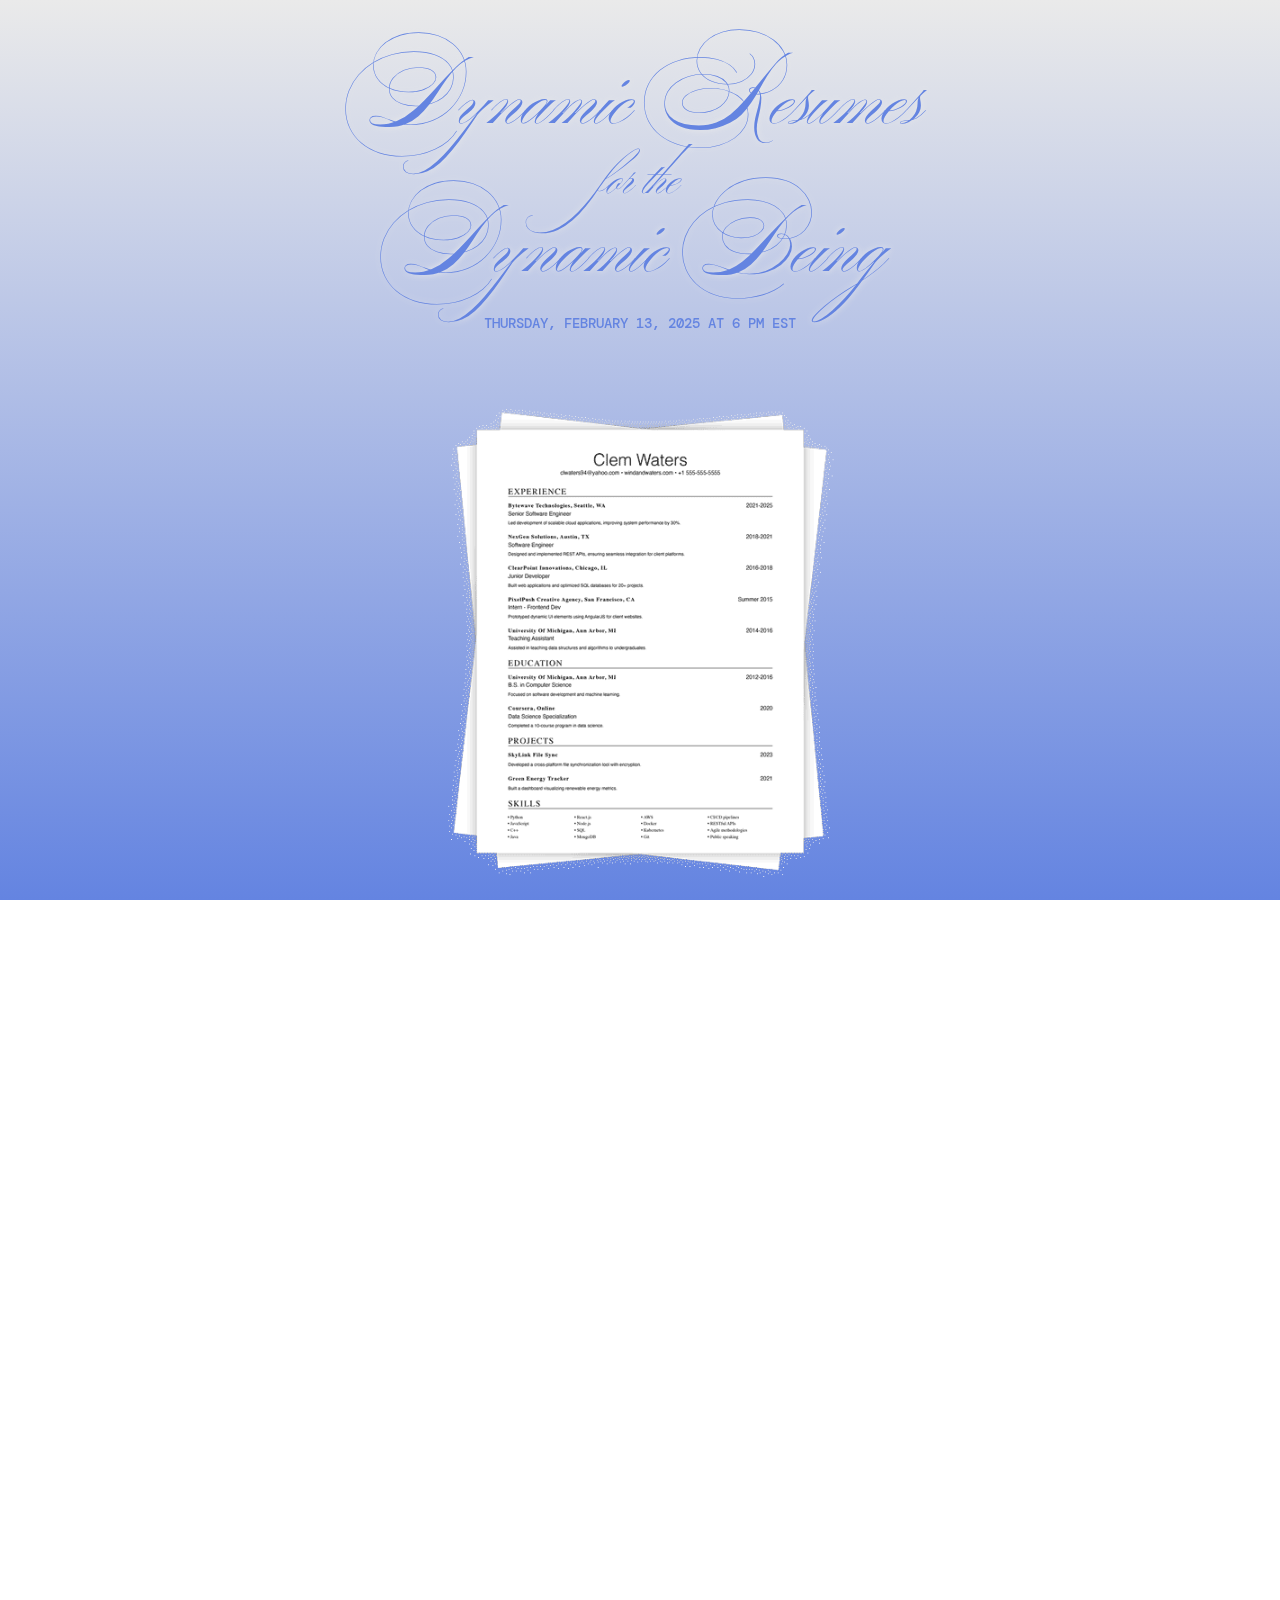
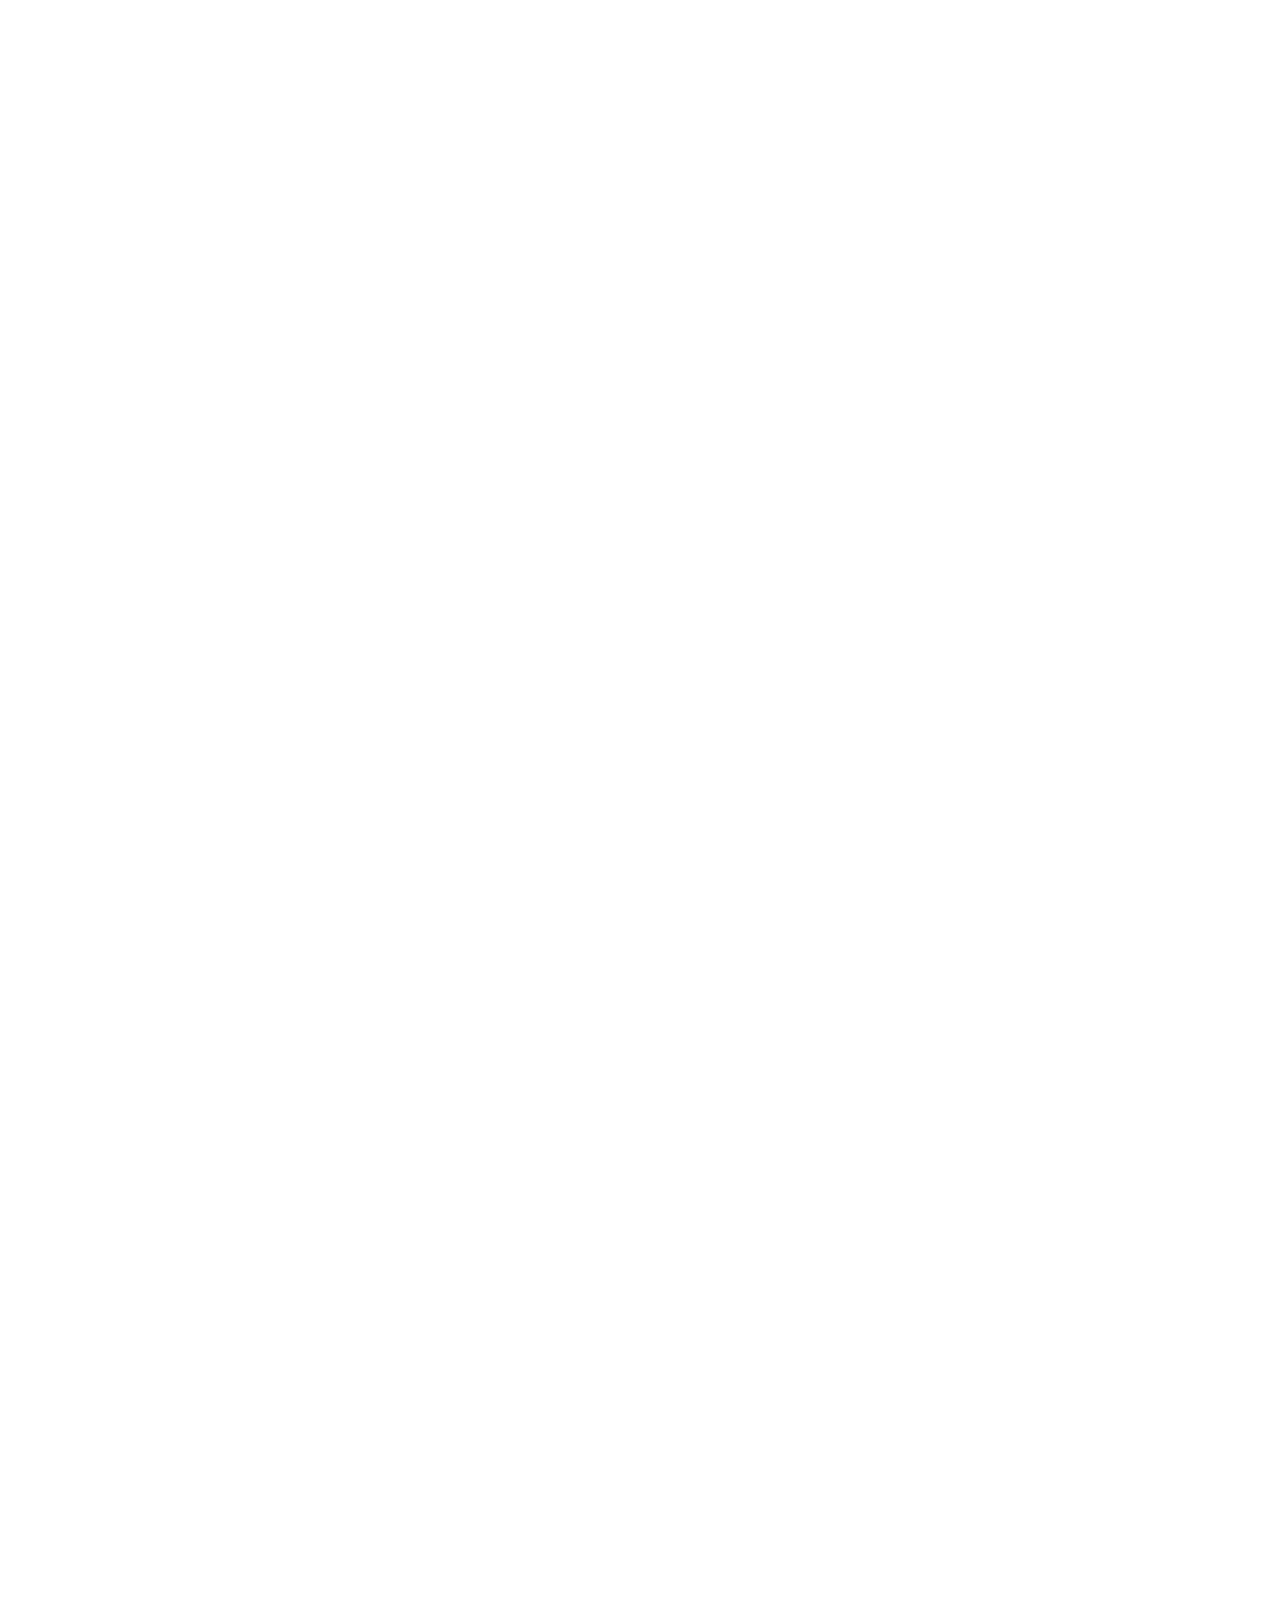
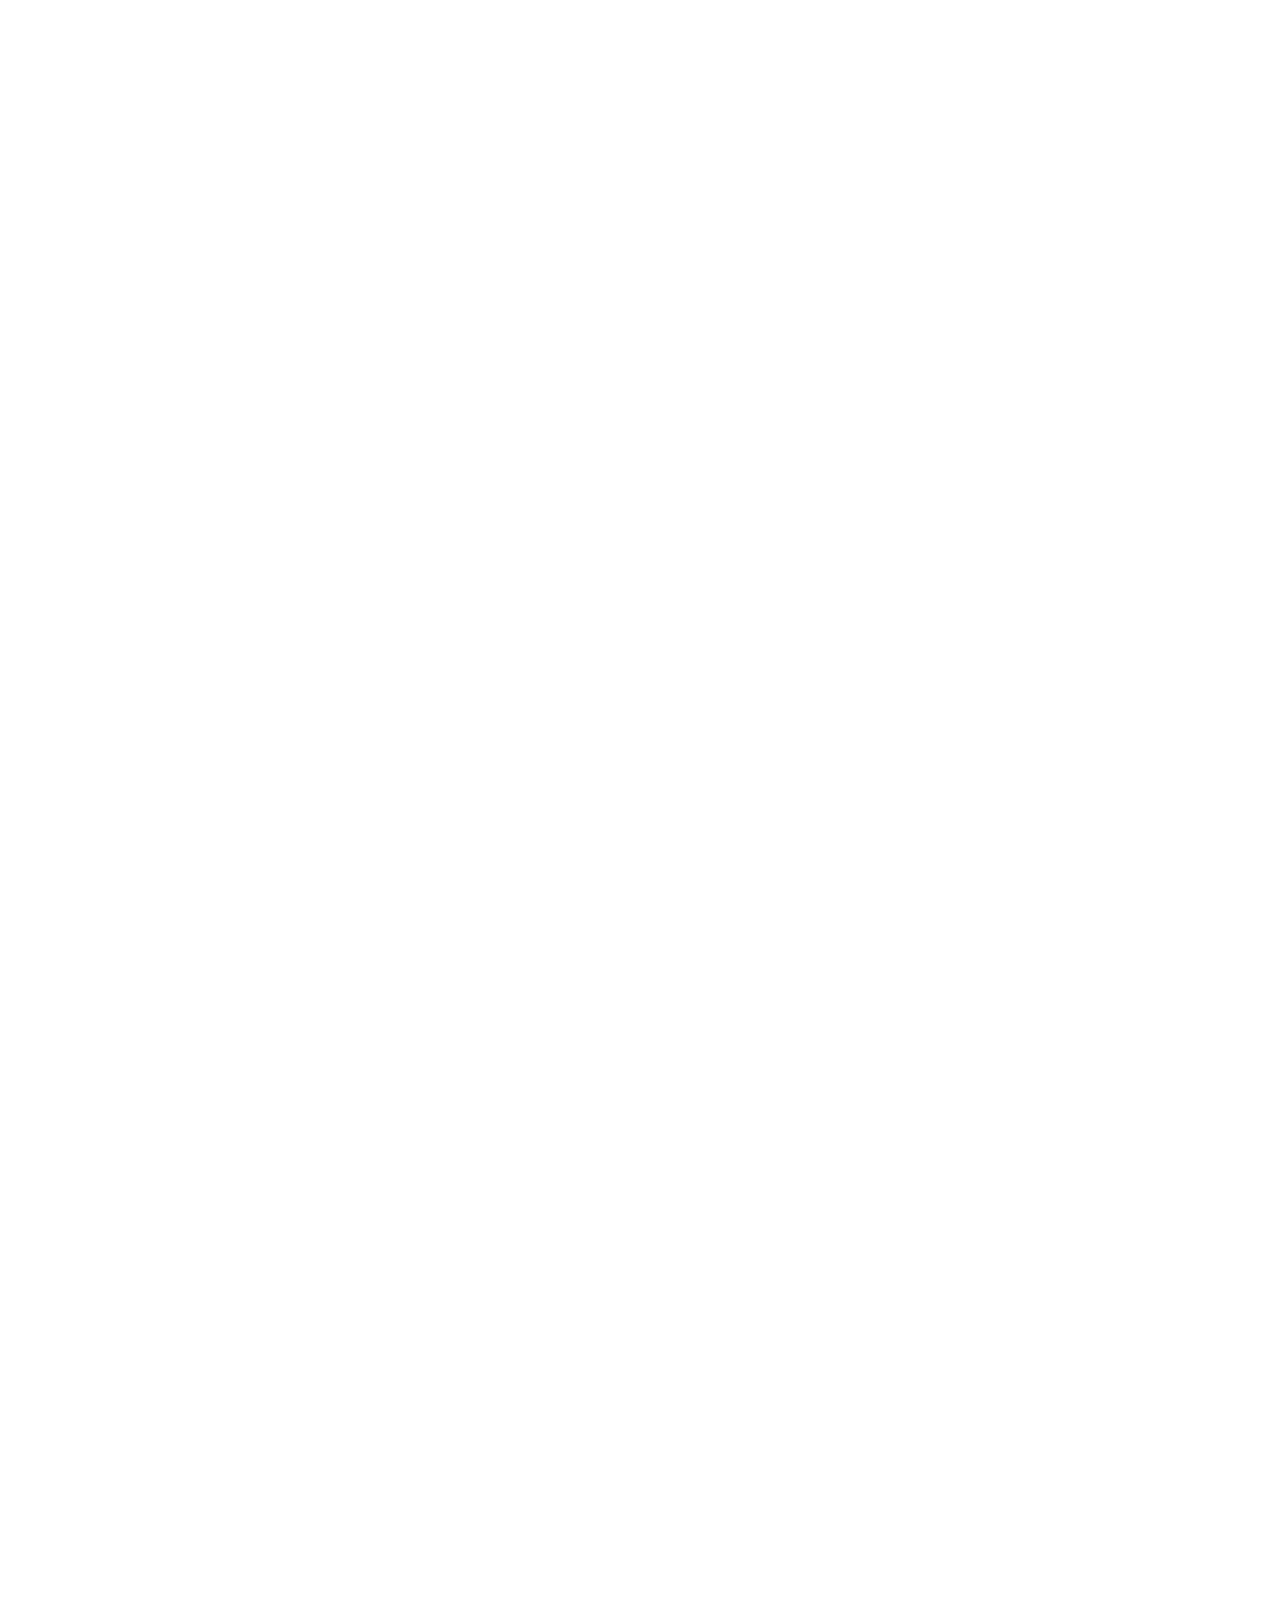
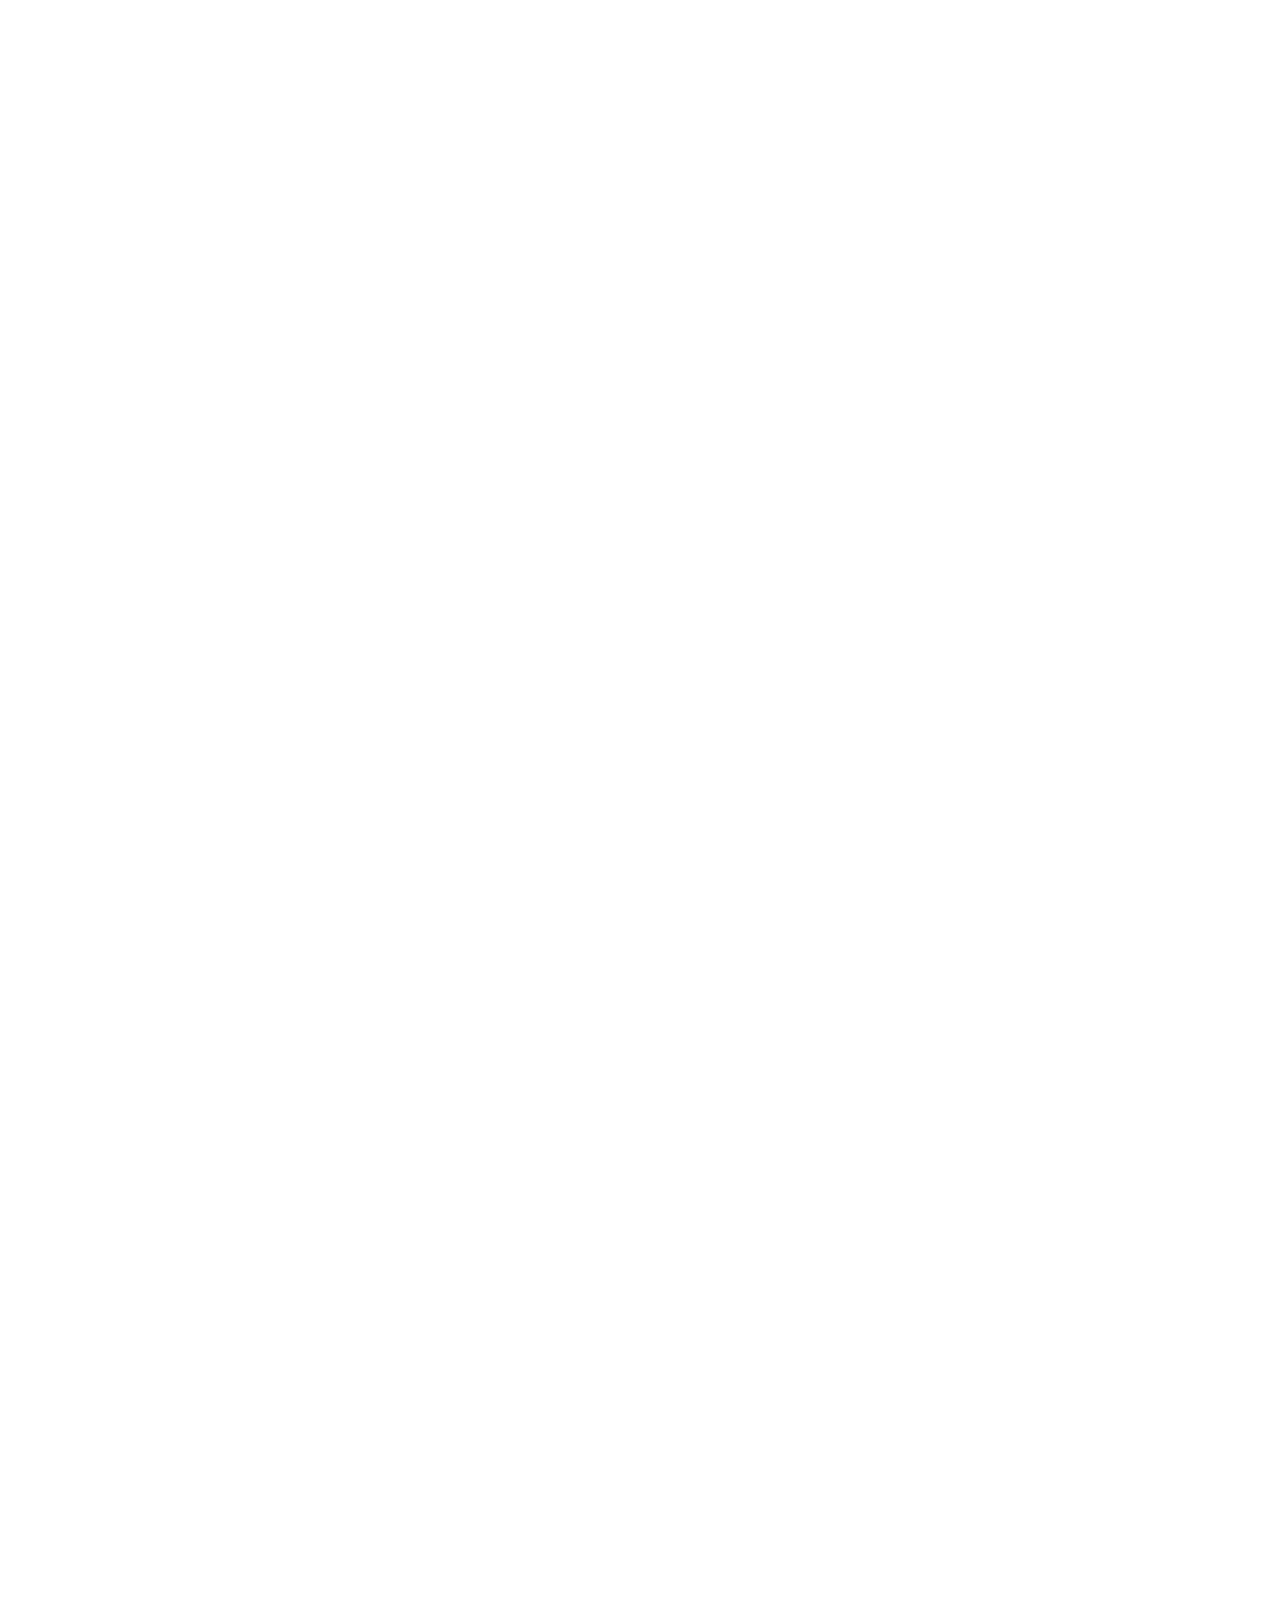
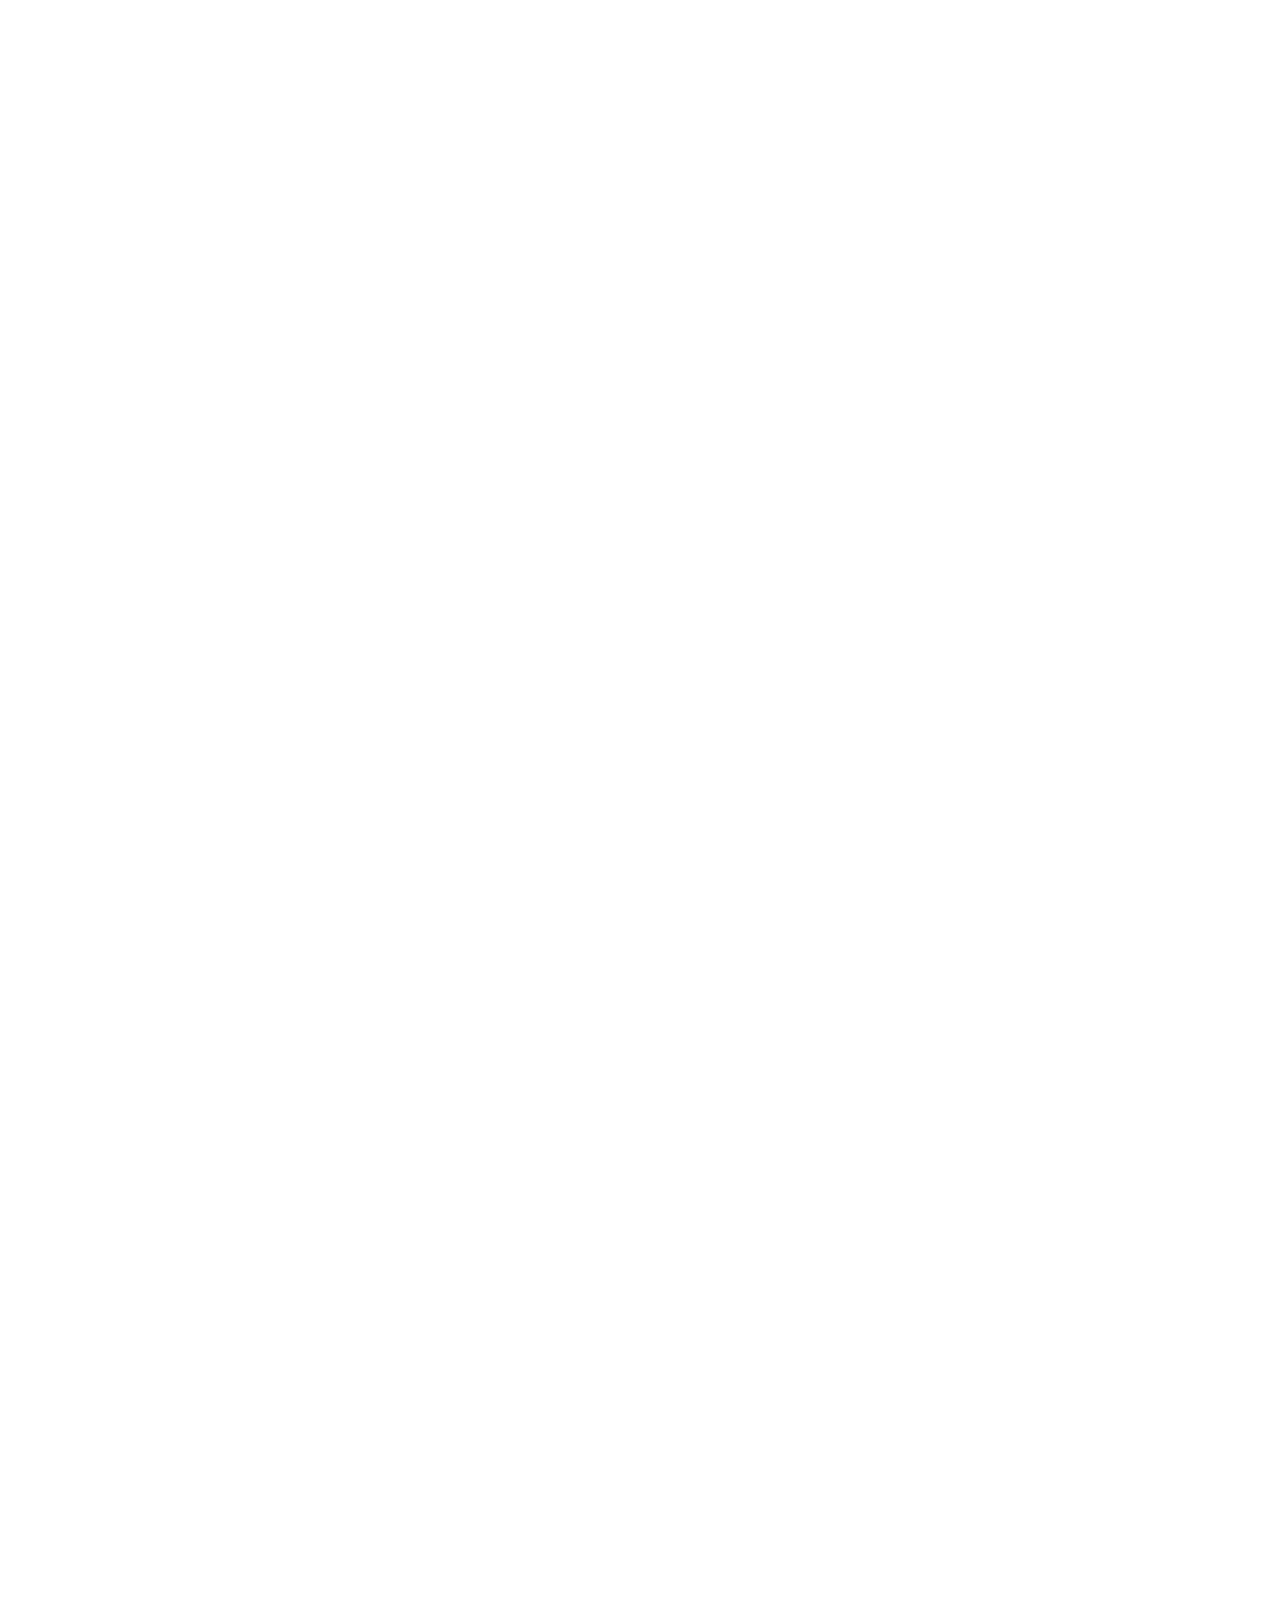
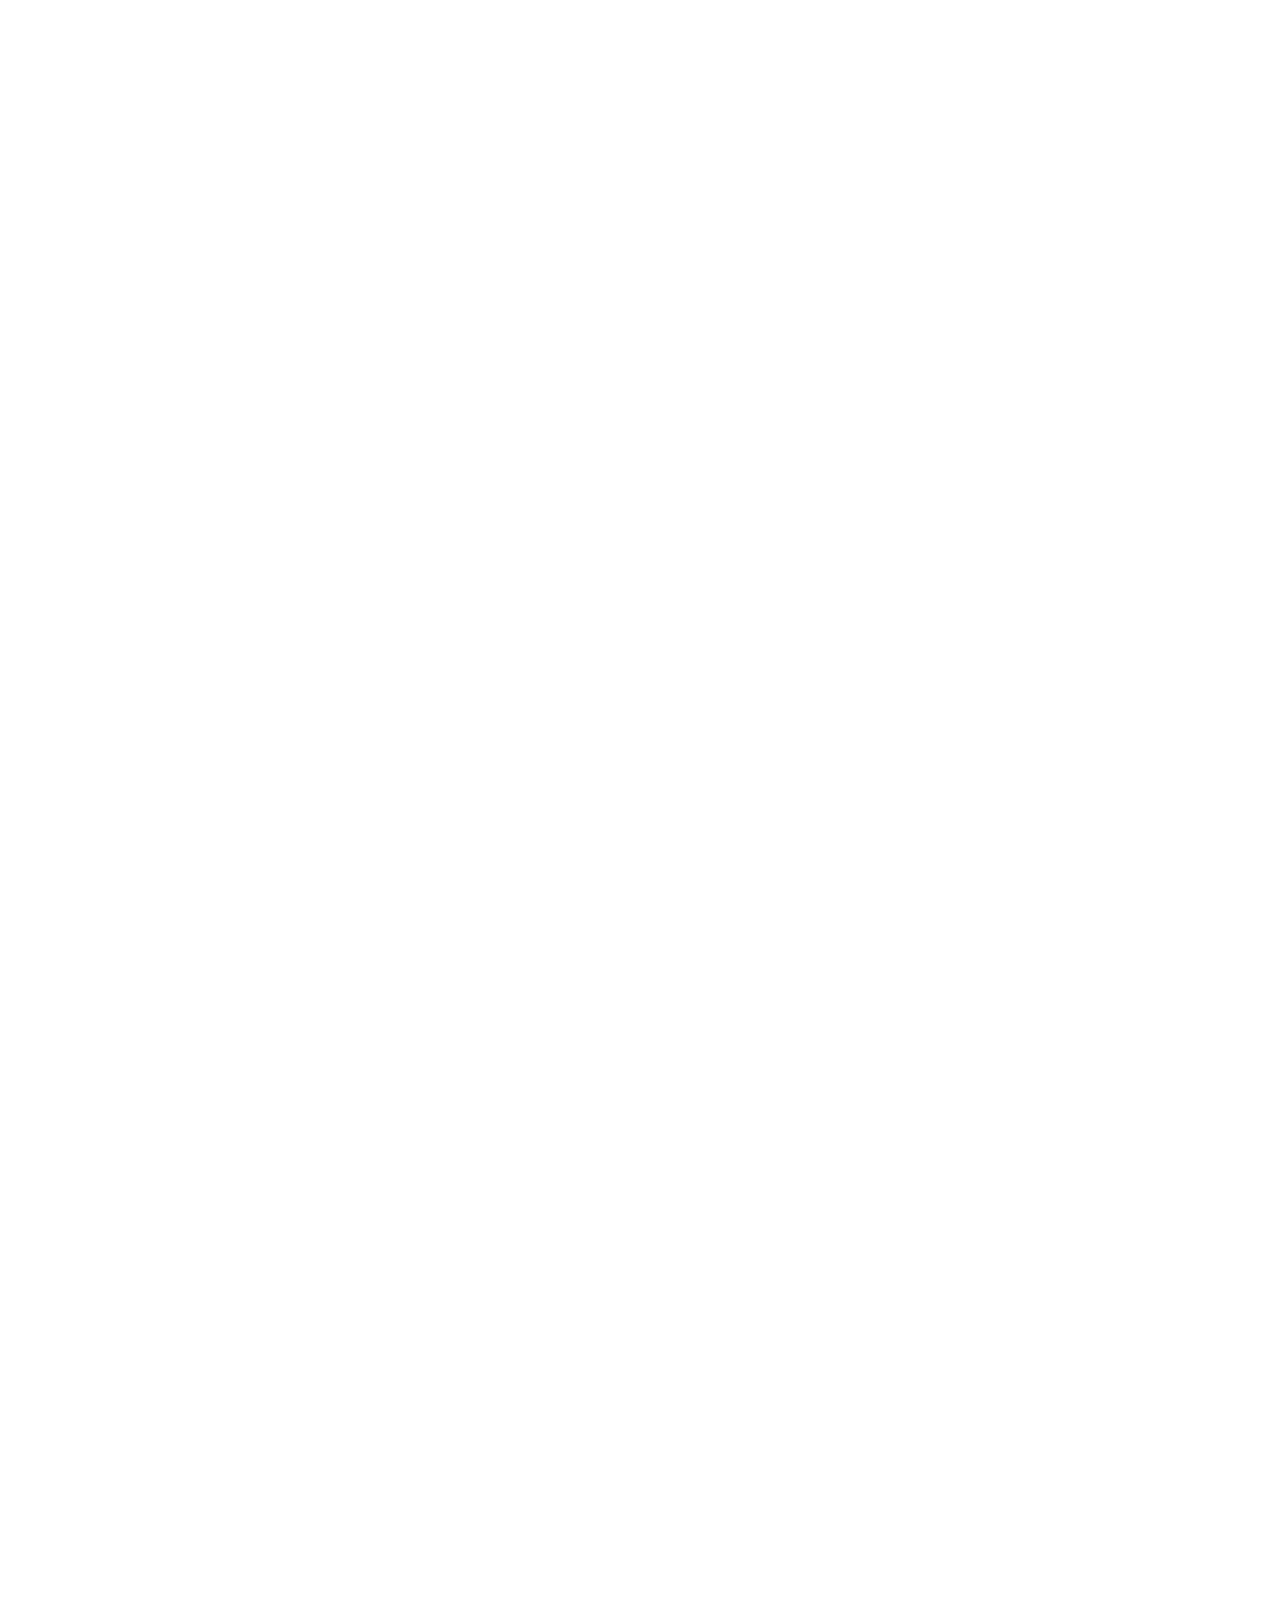
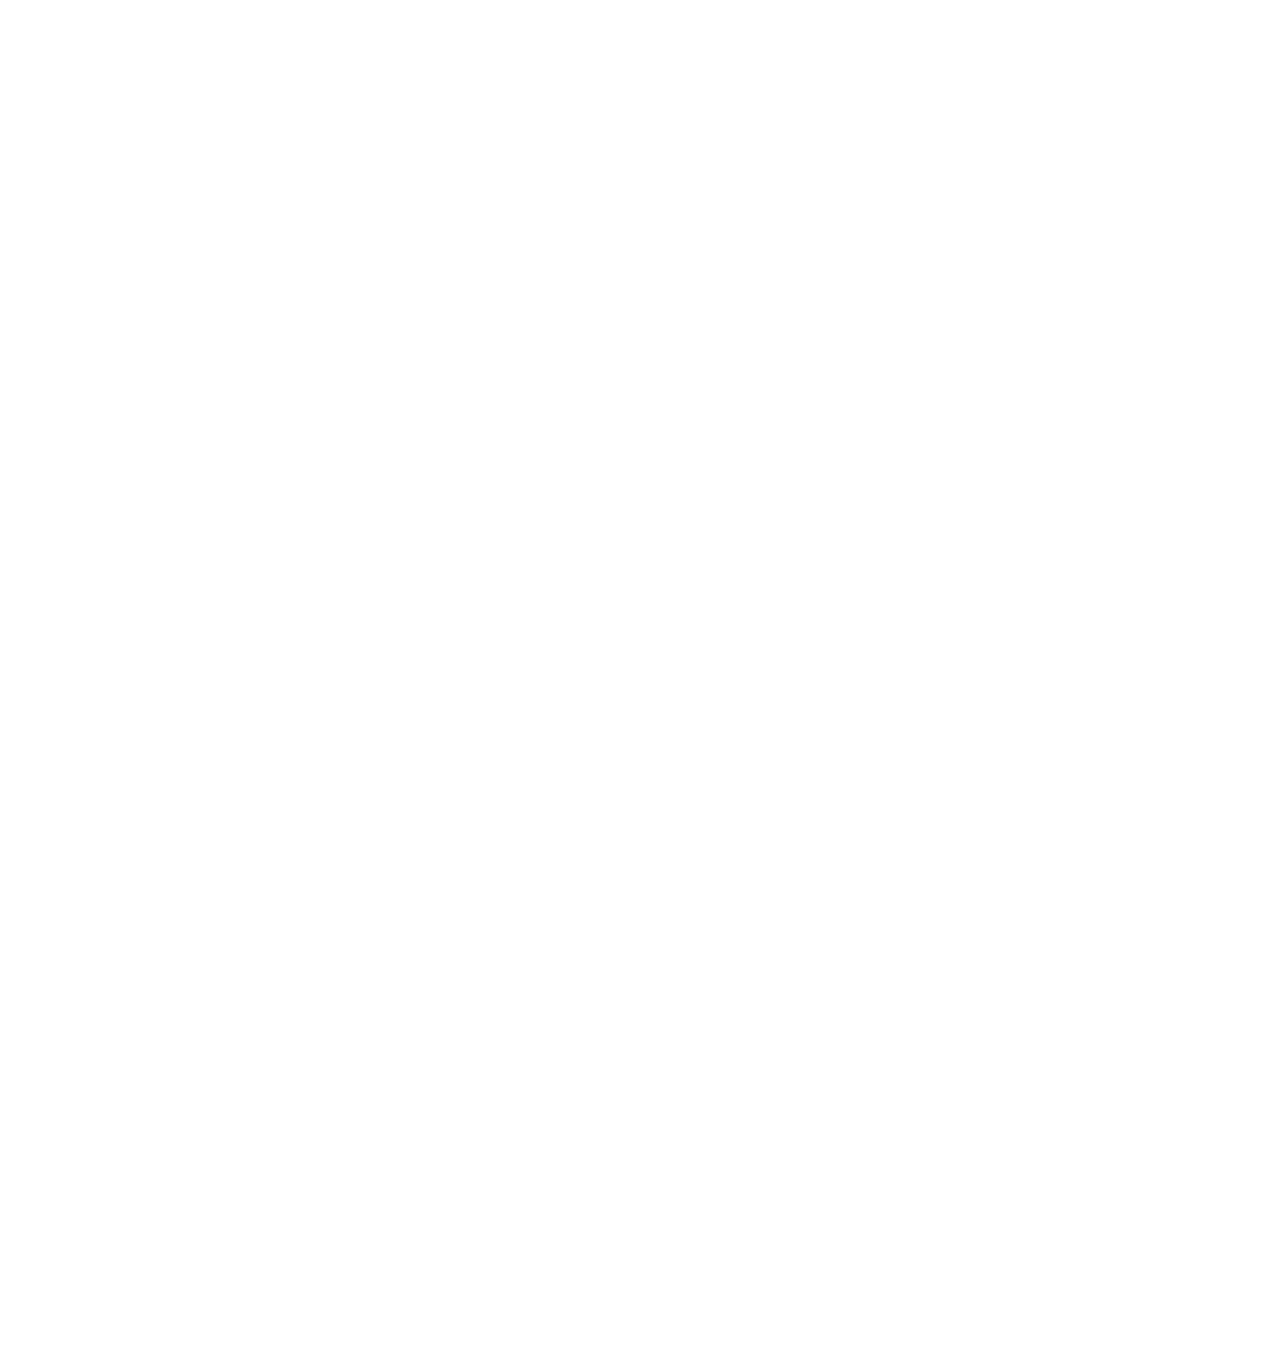
==== commit 168495dd: "last commit before workshop" ====
--- a/index.html
+++ b/index.html
@@ -19,7 +19,7 @@
         Dynamic Being
       </h1>
       <p id="date-time">Thursday, February 13, 2025 at 6 pm EST</p>
-      <img class="promo-gif" src="/screengrabs/papers-alone.gif" />
+      <img class="max-height" src="/screengrabs/papers-alone.gif" alt="animation of one person's slightly different resumes stacking on top of one another" />
     </header>
     <div id="main-bg">
       <main>
@@ -33,7 +33,7 @@
         </p>
         <h2>Project Preview</h2>
         <p>This is a preview of what we'll be making today:</p>
-        <img class="example-gif" src="/screengrabs/screenrec.gif" />
+        <img class="max-width" src="/screengrabs/screenrec.gif" alt="a user checks two unchecked 'visibility' boxes on the spreadsheet, then refreshes the locally-hosted web page to watch it add the new rows in live time" />
         <p>
           Basically, it's a "smart" resume. All the main contents of your resume
           are stored in a cloud-based spreadsheet, which itself connects to a
@@ -80,7 +80,7 @@
           types of job titles and sectors, as I was trying to pivot my
           professional life away from serving monopoly capital. I couldn't rely
           on time-pressed, ambivalent employers to decipher my eligibility
-          themselves, so I made a bespoke resume for each job that included only
+          themselves, so I made a unique resume for each job that included only
           the most relevant work experiences, retold in the jargon of the target
           industry. For example, if a role required project management skills, I
           would make mention of my past project management internship and leave
@@ -89,11 +89,11 @@
         <p>
           With the abysmal state of the job market, I soon grew tired of
           manually cutting and pasting new resumes for each listing that came my
-          way. It was tiring to put so much effort into a job application that
+          way. It was emotionally exhausting to put so much effort into a job application that
           would not even guarantee me the courtesy of a rejection email. I
-          wanted a method of applying for jobs that was as nimble and callous as
+          wanted a way to apply for jobs that was as nimble and callous as
           the capitalist job market itself. I imagined a resume that could
-          shapeshift upon a button's click, while retaining as much veracity as
+          shapeshift upon a button's click, while retaining as much honesty as
           possible. My reveries turned to reality when I realized such a thing
           was possible using just basic front-end programming.
         </p>
@@ -117,38 +117,40 @@
         </p>
         <p>With that, let's get into it.</p>
         <h2>Tutorial</h2>
-        <h3>Step #1: Setting up the API</h3>
-        <ol>
-          <li>
-            Make a copy of this
-            <a
-              target="_blank"
-              rel="noopener noreferrer external"
-              href="https://docs.google.com/spreadsheets/d/194UPVhMNitO4epJYmN_z_FSntCDGL1B8KbSqph9X1ig/edit?usp=sharing"
-              >Google Spreadsheet</a
-            >. Change the share settings so that &quot;anyone with the
-            link&quot; can view the document.
-          </li>
-          <li>
+        <h3>Step #1: Setting up the template</h3>
+        <ol class="steps">
+          <li class="gsheets">
+            <p>
+              Open this
+              <a
+                target="_blank"
+                rel="noopener noreferrer external"
+                href="https://docs.google.com/spreadsheets/d/194UPVhMNitO4epJYmN_z_FSntCDGL1B8KbSqph9X1ig/edit?usp=sharing"
+                >Google Spreadsheet</a
+              >. Take a minute to read the instructions page and flip through the tabs to get a sense of the contents.
+            </p>
+            <p>Basically, this spreadsheet functions as the &quot;backend&quot; of your resume. Each tab, aside from the instructions tab, corresponds to its own section on your resume.</p>
+            <img class="max-width diagram" src="/screengrabs/tabs-to-sections.png" alt="a sketch with lines pointing from each spreadsheet tab to its corresponding section in the resume template" />
+            <p>From there, each column within a tab houses a different type of data, such as  a job title, a timeframe, or a description.</p>
+            <img class="max-width diagram" src="/screengrabs/columns-to-data.png" alt="a sketch with lines pointing from each column in the spreadsheet to where it shows up in the resume template" />
+            <p>The checkboxes on the lefthand side are how you tell the template whether to include or exclude a row of data. As you can see, the unchecked rows in the Skills tab do not show up on the resume.</p>
+            <img class="max-width diagram" src="/screengrabs/checkboxes-to-inclusion.png" alt="a sketch demonstrating how unchecked rows in the spreadsheet do not show up in the template" />
+          </li>
+          <li class="gsheets">When you're ready to move on, make a copy of the spreadsheet and save it as your own.</li>
+            <li class="gsheets">Change the share settings so that &quot;anyone with the
+            link&quot; can view the document.</li>
+          <li class="dr4db">
             Browse the templates below to decide which one you want to start
             with. When you decide, click the “use this template” button on the
             page. This will open up a Glitch project with the template code
             ready for use.
-            <ol>
-              <ul class="main-list">
-                <li>
-                  <a target="_blank" href="/track_track/">track_track</a>
-                </li>
-                <li>
-                  <a target="_blank" href="/cascadian/">cascadian</a>
-                </li>
-                <li>
-                  <a target="_blank" href="/button_ups/">button_ups</a>
-                </li>
-              </ul>
-            </ol>
-          </li>
-          <li>
+            <div id="template-buttons">
+              <a target="_blank" href="/track_track/">track_track</a>
+              <a target="_blank" href="/cascadian/">cascadian</a>
+              <a target="_blank" href="/button_ups/">button_ups</a
+            </div>
+          </li>
+          <li class="glitch">
             <p>
               On the Glitch project, click the “Remix your own” button below the
               project preview. This will duplicate the template and allow you to
@@ -160,19 +162,19 @@
               progress.
             </aside>
           </li>
-          <li>
-            <p>
-              One you have the project opened, go to the
+          <li class="glitch">
+            <p>
+              Once you have the project copy open, go to the
               <code>script.js</code> file (in the lefthand pane) and find the
               <code>tabURL</code> keys in the <code>sections</code> object.
               You’ll want to replace these cryptic strings of characters with
-              the ID of your Google Spreadsheet. To find the ID of your
+              the ID of your Google Spreadsheet.
+            </p>
+          </li>
+          <li class="gsheets">
+            To find the ID of your
               spreadsheet, go back to the spreadsheet and click the “share”
-              button.
-            </p>
-          </li>
-          <li>
-            Click “copy link” and paste the link somewhere you can edit it real
+              button. Click “copy link” and paste the link somewhere you can edit it real
             quick. Then copy only the characters between
             &quot;https://docs.google.com/spreadsheets/d/&quot; and
             &quot;/edit?usp=sharing&quot; in the URL. Replace all the
@@ -183,7 +185,7 @@
             src="/screengrabs/Screenshot 2024-11-20 at 8.42.38 PM.png"
             alt="post-it note showing the key part of the Google Spreadsheet URL highlighted"
           />
-          <li>
+          <li class="glitch">
             <p>
               Add &quot;/1&quot;, &quot;/2&quot;, etc. at the end of each
               <code>tabURL</code> to point to a specific tab in the spreadsheet.
@@ -192,19 +194,68 @@
               These indexes are 1-based and determined based on the order of
               your tabs in the spreadsheet.
             </p>
+            <img class="max-width diagram" src="/screengrabs/tab-order.png" alt="screengrab of each of the tabs in the spreadsheet labeled with &quot;/1&quot;, &quot;/2&quot;, and so on" />
             <aside>
               If you change the order of your tabs in the spreadsheet, you will
               have to update the trailing tab numbers in the
               <code>sections</code> object as well.
             </aside>
           </li>
-          <li>
+          <li class="glitch">
             There you have it! &#9786; Your spreadsheet is now hooked up to your
-            Glitch file. From here, we can start updating the data in the
-            spreadsheet and updating the appearance of our resume.
+            Glitch file. Try updating any data in the <span class="green">green</span> cells in the spreadsheet and refresh your Glitch site. If all's gone well, you should see your new data appear in the template.
           </li>
         </ol>
-        <h3>Step #2: Updating the data</h3>
+        <div class="facilitator-note"><p>Let's pause.</p><p>Are we all seeing our template update when we change data in the spreadsheet? If not, let's troubleshoot!</p></div>
+        <h3>Step #2: Updating your personal information</h3>
+        <p>In order to change the name, email address, and other personal information that shows up on your resume, you'll have to make updates to the <code>index.html</code> file.</p>
+        <ol class="steps">
+          <li class="glitch">Open the <code>index.html</code> in Glitch.</li>
+          <li class="glitch">Locate the lines that contain the filler information (e.g. &quot;Your Name&quot;). Replace these lines with your informatiion. You should see the template update accordingly. From here, you can add or remove elements according to what personal information you want on your resume.</li>
+        </ol>
+        <h3>Step #3: Updating Styles</h3>
+        <p>
+          I won’t go into too much detail for the below style updates, but each
+          of these tweaks are fairly manageable for beginner coders and are
+          supported by existing documentation online.
+        </p>
+        <h4>Fonts</h4>
+        <p>
+          Fonts are easy to update. One method of inserting a custom font is to go to a
+          source like
+          <a
+            target="_blank"
+            rel="noopener noreferrer external"
+            href="https://fonts.google.com/"
+            >fonts.google.com</a
+          >
+          and select some font families you want to use. Once you have your cart
+          filled, follow the embed instructions to install them in your
+          <code>index.html</code>. Then update your <code>stylesheet.css</code> accordingly.
+        </p>
+        <h4>Colors</h4>
+        <p>
+          In the <code>stylesheet.css</code>, look for lines that say
+          <code>color:</code>, <code>background-color:</code>, or any variation
+          of <code>border</code>. These lines are the only instances of color
+          that I’ve already defined in the templates. You can swap out the color
+          names (e.g. <code>black</code>, <code>dodgerblue</code>) with any
+          other
+          <a
+            target="_blank"
+            rel="noopener noreferrer external"
+            href="https://www.w3schools.com/cssref/css_colors.php"
+            >supported CSS color</a
+          >
+          or a hex, RGB, HSL, or HWB value.
+        </p>
+        <aside>
+          If you are using the cascadian template, look for the variable under
+          <code>:root</code> that says <code>--accent-col:</code>. This is where
+          the accent color of the template is defined.
+        </aside>
+        <div class="facilitator-note"><p>Pause again!</p><p>The following section tells us how to make more complicated changes. Do we want to cover these together or just play independently?</p></div>
+        <h3>Step #4: Updating the data</h3>
         <p>
           As you’ll see in the first tab of the spreadsheet labeled
           “instructions”, any update you make in the spreadsheet itself may or
@@ -224,7 +275,7 @@
               <td>
                 <em
                   >you can update these freely and the changes will be reflected
-                  in the hosted webpage</em
+                  in the template</em
                 >
               </td>
               <td>
@@ -267,23 +318,23 @@
         <p>
           If you’re satisfied with the pre-provided section headers (e.g.
           “experience”, “education”, “projects”) and column headers (e.g.
-          “institution”, “degree”, “location”), you can start updating the green
+          “institution”, “degree”, “location”), you can start updating the <span class="green">green</span>
           cells in the spreadsheet with your own information. If you want to
           customize these details, proceed through the following steps.
         </p>
-        <h4>To change section name:</h4>
+        <h4>To change a section name:</h4>
         <p>
           Updating the section name in the spreadsheet tab does not
           automatically rename the corresponding section on your resume. You
           also have to update the name of the section in the
           <code>script.js</code> file.
         </p>
-        <ol>
-          <li>
+        <ol class="steps">
+          <li class="gsheets">
             For consistency's sake, start by renaming the tab in the spreadsheet
             to whatever you want (i.e. change “awards” to "publications").
           </li>
-          <li>
+          <li class="glitch">
             Then, in the <code>script.js</code> file, go to the
             <code>sections</code> object at the top and change the
             <code>name</code> value to your new section name. This will update
@@ -297,16 +348,16 @@
           work, you have to change these both in the spreadsheet and the
           <code>script.js</code>.
         </p>
-        <ol>
-          <li>
+        <ol class="steps">
+          <li class="gsheets">
             Update the name of the column header directly in the spreadsheet
             first. Keep in mind these are case-sensitive. I recommend
             capitalizing the first letter to keep things consistent.
           </li>
-          <li>
+          <li class="glitch">
             Go to the section that you updated in your <code>script.js</code>.
           </li>
-          <li>
+          <li class="glitch">
             Find the line that has the name of your old column header (I like to
             use <code>CMD + F</code> or <code>CTRL + F</code> for this). It
             should be something like <code>${row.Organization}</code>. Replace
@@ -335,23 +386,23 @@
           a desired output. If you need help, you can ask a question in the chat
           or <a href="mailto:info@joannesuk.com">email me</a>.
         </p>
-        <ol>
-          <li>
+        <ol class="steps">
+          <li class="gsheets">
             Add a new section by inserting a new tab or “sheet” in the
             spreadsheet. Name it whatever you want the new section of your
             resume to be.
           </li>
-          <li>
+          <li class="gsheets">
             If you want to make each row’s visibility modifiable, as they are in
             the original tabs, make the first (leftmost) column the “Visibility”
             column (case-sensitive) and fill the rows with checkboxes.
           </li>
           <li>Fill in the rest of the column headers as you desire.</li>
-          <li>
+          <li class="gsheets">
             After setting up the new section, be sure to freeze the first row in
             the sheet. This tells the API what to call each column of data.
           </li>
-          <li>
+          <li class="glitch">
             <p>
               In the <code>script.js</code> file, go to the very bottom where it
               says
@@ -364,14 +415,14 @@
                 </code></pre>
               </div>
           </li>
-          <li>
+          <li class="glitch">
             <p>
               Underneath this new section marker, copy and paste the code
               snippet that coordinates with your chosen template:
             </p>
             <!-- prettier-ignore -->
             <ul>
-          <li><p>track_track</p>
+          <li class="glitch"><p>track_track</p>
           <div class="code-block">
             <pre><code class="lang-jsx"> .then(<span class="hljs-function"><span class="hljs-keyword">function</span> (<span class="hljs-params"></span>) </span>{
              <span class="hljs-keyword">return</span> $.getJSON(<span class="hljs-string">"https://opensheet.elk.sh/"</span> + sections[TAB_NUMBER].tabURL);
@@ -399,7 +450,7 @@
             </code></pre>
           </div>
           </li>
-          <li><p>cascadian</p>
+          <li class="glitch"><p>cascadian</p>
             <!-- prettier-ignore -->
           <div class="code-block">
             <pre><code class="lang-jsx"> .then(<span class="hljs-function"><span class="hljs-keyword">function</span> (<span class="hljs-params"></span>) </span>{
@@ -433,7 +484,7 @@
             </code></pre>
           </div>
           </li>
-          <li><p>button_ups</p>
+          <li class="glitch"><p>button_ups</p>
           <div class="code-block">
             <pre><code class="lang-jsx"> .then(<span class="hljs-function"><span class="hljs-keyword">function</span> (<span class="hljs-params"></span>) </span>{
                <span class="hljs-keyword">return</span> $.getJSON(<span class="hljs-string">"https://opensheet.elk.sh/"</span> + sections[TAB_NUMBER].tabURL);
@@ -462,7 +513,7 @@
           </li>
         </ul>
           </li>
-          <li>
+          <li class="glitch">
             <p>
               Replace all instances of <code>TAB_NUMBER</code> with the number
               of your tab in the spreadsheet. Keep the surrounding code intact.
@@ -472,7 +523,7 @@
               “instructions” tab would be 1, “experience” would be 2, and so on.
             </aside>
           </li>
-          <li>
+          <li class="glitch">
             <p>
               Replace “// FILL IN YOUR DESIRED HTML OUTPUT HERE” with the DOM
               elements, classes, and column headers that you want for your new
@@ -517,47 +568,6 @@
             </div>
           </li>
         </ol>
-        <h3>Step #3 (optional): Updating Styles</h3>
-        <p>
-          I won’t go into too much detail for the below style updates, but each
-          of these tweaks are fairly manageable for beginner coders and are
-          supported by existing documentation online.
-        </p>
-        <h4>Fonts</h4>
-        <p>
-          Fonts are easy to update. To insert a custom font, you can go to a
-          source like
-          <a
-            target="_blank"
-            rel="noopener noreferrer external"
-            href="https://fonts.google.com/"
-            >fonts.google.com</a
-          >
-          and select some font families you want to use. Once you have your cart
-          filled, follow the embed instructions to install them in your
-          template.
-        </p>
-        <h4>Colors</h4>
-        <p>
-          In the <code>stylesheet.css</code>, look for lines that say
-          <code>color:</code>, <code>background-color:</code>, or any variation
-          of <code>border</code>. These lines are the only instances of color
-          that I’ve already defined in the templates. You can swap out the color
-          names (e.g. <code>black</code>, <code>dodgerblue</code>) with any
-          other
-          <a
-            target="_blank"
-            rel="noopener noreferrer external"
-            href="https://www.w3schools.com/cssref/css_colors.php"
-            >supported CSS color</a
-          >
-          or a hex, RGB, HSL, or HWB value.
-        </p>
-        <aside>
-          If you are using the cascadian template, look for the variable under
-          <code>:root</code> that says <code>--accent-col:</code>. This is where
-          the accent color of the template is defined.
-        </aside>
         <h2 id="general-caveats">General Caveats</h2>
         <ul>
           <li>
@@ -589,13 +599,21 @@
             sensitive information (i.e. passwords, birth dates, etc.) off your
             spreadsheet just in case a bad actor stumbles upon it.
           </li>
+          <li>The Opensheeet API caches responses for 30 seconds before making a new request in order to improve performance and avoid hitting <a target="_blank"
+            rel="noopener noreferrer external" href="https://developers.google.com/sheets/api/limits">Google Sheets' rate limit</a>. This means you'll have to wait 30 seconds after your last update to see the latest edits in your template.
+          </li>
         </ul>
-        <h2 id="closeout">Closeout</h2>
+        <h2 id="closing">Closing</h2>
         <p>
           Congrats! You’ve made it to the end of the tutorial &#9786; Thanks for
           your willingness to learn new things and invest time in a process that
           will pay you forward for job apps to come.
         </p>
+        <p>Thank you also to <a target="_blank"
+            rel="noopener noreferrer external" href="https://cindy-hu.com/">Cindy Hu</a> for co-facilitating this workshop; to Zichen Oliver Yuan, Dre Jacome, and Piece for being the first ones to see utility of a dynamic resume; and to Eliette Choi for proofreading.</p>
+        <p>This template was made by Jo Suk using Ben Borgers' <a target="_blank"
+            rel="noopener noreferrer external" href="https://github.com/benborgers/opensheet#readme">opensheet API</a> and inspired by Chia Amisola's <a target="_blank"
+            rel="noopener noreferrer external" href="https://ambient.institute/i/sheets/">sheet sites tutorial</a>.</p>
         <footer>
           <a
             target="_blank"
@@ -612,5 +630,20 @@
         </footer>
       </main>
     </div>
+    <script>
+      document.addEventListener("DOMContentLoaded", () => {
+        const codeBlocks = document.querySelectorAll(".code-block");
+
+        codeBlocks.forEach((cb) => {
+          cb.addEventListener("scroll", function() {
+            if (cb.scrollLeft + cb.clientWidth >= cb.scrollWidth) {
+              cb.style.boxShadow = "none"; 
+            } else {
+              cb.style.boxShadow = "inset -30px 0px 25px -25px var(--sky-blue)"; 
+            }
+          });
+        });
+      });
+    </script>
   </body>
 </html>
--- a/stylesheet.css
+++ b/stylesheet.css
@@ -7,11 +7,15 @@
 
 :root {
   --padding: 1rem;
-  --margin: 3rem;
+  --small-margin: 1rem;
+  --big-margin: 3rem;
+  --very-top-bot-margin: 5rem;
   --u-width: 50vw;
-  --very-top-bot-margin: 5rem;
   --border-radius: 3px;
-}
+  --wayfinder-sz: 20px;
+}
+
+/* ------------------------------ main sections ----------------------------- */
 
 html {
   font-size: 14px;
@@ -30,7 +34,7 @@
 header,
 main {
   width: var(--u-width);
-  margin: var(--margin) auto;
+  margin: var(--big-margin) auto;
 }
 
 header {
@@ -55,8 +59,8 @@
   background: linear-gradient(
     0deg,
     rgba(255, 255, 255, 0) 0%,
-    var(--sky-blue-half) 5%,
-    var(--sky-blue) 8%,
+    var(--sky-blue-half) 1%,
+    var(--sky-blue) 5%,
     var(--sky-blue) 50%,
     var(--sky-blue) 95%,
     var(--sky-blue-half) 98%,
@@ -69,6 +73,38 @@
   padding-bottom: 50vh;
 }
 
+footer {
+  width: var(--u-width);
+  height: fit-content;
+  position: relative;
+
+  display: flex;
+  flex-direction: row;
+  justify-content: space-between;
+  padding-top: calc(var(--big-margin) / 2);
+  padding-bottom: var(--very-top-bot-margin);
+
+  color: var(--platinum);
+
+  & > a {
+    text-align: center;
+
+    font-family: "DM Mono", monospace;
+    font-weight: 400;
+    font-style: normal;
+    font-size: 0.8rem;
+
+    text-transform: uppercase;
+    text-decoration: none !important;
+  }
+
+  & > a::after {
+    content: " \2197";
+  }
+}
+
+/* -------------------------- text, links, buttons -------------------------- */
+
 h1 {
   font-family: Ballet, cursive;
   font-optical-sizing: auto;
@@ -78,7 +114,7 @@
   font-size: 7rem;
   text-align: center;
   line-height: 5rem;
-  text-shadow: 0px 0px 6px rgba(255, 255, 255);
+  text-shadow: 0px 0px 6px var(--platinum);
   color: var(--sky-blue);
 }
 
@@ -97,25 +133,22 @@
 }
 
 h2 {
-  position: -webkit-sticky;
-  position: sticky;
-  top: -1px;
-
-  padding-top: calc(var(--padding) * 2);
-  margin-bottom: var(--padding);
-
-  border-bottom: 1px solid var(--platinum);
+  margin-top: calc(var(--small-margin) * 2);
+  margin-bottom: var(--small-margin);
+
+  border-bottom: 2px solid var(--platinum);
   color: var(--platinum);
 }
 
 h3 {
-  padding-top: var(--padding);
+  margin-top: calc(var(--small-margin) * 2);
   font-style: italic;
 }
 
 h4 {
-  padding-top: var(--padding);
-
+  margin-top: var(--small-margin);
+
+  border-bottom: 2px dotted var(--platinum);
   font-family: "DM Mono", monospace;
   font-weight: 500;
   text-transform: uppercase;
@@ -128,38 +161,118 @@
 table,
 aside {
   color: var(--platinum);
-  padding-bottom: var(--padding);
+  margin-bottom: var(--small-margin);
 }
 
 a {
-  color: var(--gold);
+  color: var(--platinum);
   text-shadow: 0px 0px 6px var(--onyx);
 }
 
-ul.main-list {
+#template-buttons {
+  display: flex;
+  flex-direction: row;
+  justify-content: space-around;
+
   margin-top: 1rem;
-  margin-left: 2ch;
-}
-
-ul.main-list > li {
-  padding-left: 1ch;
-}
+  margin-left: 0;
+  /* margin-left: 2ch; */
+  list-style: none;
+}
+
+#template-buttons > a {
+  padding: calc(var(--padding) * 1.5);
+
+  border: 2px solid var(--platinum);
+  border-radius: calc(var(--border-radius) * 50);
+
+  text-shadow: none;
+  text-decoration: none;
+
+  font-family: "DM Mono", monospace;
+  font-weight: 500;
+  font-style: normal;
+
+  transition: background-color 0.2s linear;
+}
+
+#template-buttons > a:hover {
+  background-color: var(--platinum-half);
+  /* color: var(--sky-blue); */
+}
+
+ol.steps > li {
+  position: relative;
+}
+
+ol.steps > li::after {
+  content: "";
+  display: block;
+  position: absolute;
+  top: 0;
+  right: calc(var(--wayfinder-sz) * -2);
+
+  width: var(--wayfinder-sz);
+  height: var(--wayfinder-sz);
+  background-size: contain;
+
+  -webkit-filter: drop-shadow(0px 0px 6px var(--platinum));
+  filter: drop-shadow(0px 0px 6px var(--platinum));
+}
+
+ol.steps > li.gsheets::after {
+  background-image: url(/screengrabs/sheets-logo.png);
+}
+
+/* ol.steps > li.gsheets:hover::after {
+  content: "This icon tells indicates where we are for any given step. For this step, we're in the Google spreadsheet.";
+} */
+
+ol.steps > li.glitch::after {
+  /* content: "This icon tells indicates where we are for any given step. For this step, we're in the Glitch template."; */
+  background-image: url(/screengrabs/glitch-logo.png);
+}
+
+ol.steps > li.dr4db::after {
+  /* content: "This icon tells indicates where we are for any given step. For this step, we're on this website."; */
+  background-image: url(/screengrabs/dynamic-resume-logo.png);
+}
+
+span.green {
+  background-color: var(--viridian);
+  border-radius: var(--border-radius);
+  padding: 3px;
+}
+
+/* --------------------------------- images --------------------------------- */
 
 img {
   display: block;
   margin-left: auto;
   margin-right: auto;
-  padding-bottom: var(--padding);
-}
-
-img.example-gif {
+  margin-bottom: var(--small-margin);
+  border-radius: var(--border-radius);
+}
+
+img.max-height {
+  width: auto;
+  max-height: 60vh;
+}
+
+img.max-width {
   max-width: 50vw;
   height: auto;
 }
 
-img.promo-gif {
-  width: auto;
-  max-height: 60vh;
+img.diagram {
+  position: relative;
+  transition: transform 0.2s linear, box-shadow 0.2s linear;
+}
+
+img.diagram:hover {
+  transform: scale(2);
+  box-shadow: 0px 0px 6px var(--onyx);
+  z-index: 20;
 }
 
 img.sticky {
@@ -168,7 +281,10 @@
   margin-top: 0;
   margin-bottom: 0;
   padding: 0;
-}
+  border-radius: 0;
+}
+
+/* ------------------------------- code blocks ------------------------------ */
 
 code {
   font-family: "DM Mono", monospace;
@@ -190,18 +306,14 @@
   overflow-y: hidden;
 
   background-color: var(--platinum-half);
-  /* background: linear-gradient(
-    90deg,
-    rgba(255, 255, 255, 0.2) 0%,
-    rgba(6, 5, 80, 0) 36%,
-    rgba(9, 9, 121, 0) 100%
-  ); */
   border-radius: var(--border-radius);
   padding: var(--padding);
 
   position: relative;
 
   color: var(--onyx);
+  box-shadow: inset -30px 0px 25px -25px var(--sky-blue);
+  transition: box-shadow 0.2s linear;
 }
 
 .code-block::after {
@@ -211,13 +323,18 @@
   right: 0;
   width: 40%;
   height: 100%;
-  border: 1px solid red;
-}
+}
+
+li > ul > li > .code-block {
+  margin-left: calc(-1 * 2ch);
+}
+
+/* ---------------------------------- table --------------------------------- */
 
 table {
   width: 100%;
   table-layout: fixed;
-  border-spacing: 0;
+  border-spacing: 0px;
 }
 
 thead {
@@ -234,13 +351,13 @@
   text-transform: uppercase;
 
   border-radius: var(--border-radius) var(--border-radius) 0 0;
-  border-top: 1px solid var(--platinum);
-  border-left: 1px solid var(--platinum);
-  border-right: 1px solid var(--platinum);
+  border-top: 2px solid var(--platinum);
+  border-left: 2px solid var(--platinum);
+  border-right: 2px solid var(--platinum);
 }
 
 th:nth-of-type(1) {
-  background-color: #417b5a;
+  background-color: var(--viridian);
 }
 
 th:nth-of-type(2) {
@@ -248,7 +365,7 @@
 }
 
 th:nth-of-type(3) {
-  background-color: #ec0b43;
+  background-color: var(--munsell);
 }
 
 tr.tips > td {
@@ -256,17 +373,17 @@
 
   /* border-radius: 0 0 var(--border-radius) var(--border-radius); */
   /* border-bottom: 1px solid var(--platinum); */
-  border-left: 1px solid var(--platinum);
-  border-right: 1px solid var(--platinum);
+  border-left: 2px solid var(--platinum);
+  border-right: 2px solid var(--platinum);
 
   background-color: var(--platinum-quarter);
   font-size: 0.7rem;
 }
 
 tr.categories > td {
-  border-bottom: 1px solid var(--platinum);
-  border-left: 1px solid var(--platinum);
-  border-right: 1px solid var(--platinum);
+  border-bottom: 2px solid var(--platinum);
+  border-left: 2px solid var(--platinum);
+  border-right: 2px solid var(--platinum);
 }
 
 td {
@@ -290,6 +407,8 @@
 ul.table__list > li {
   margin-left: 0.5rem;
 }
+
+/* --------------------------------- asides --------------------------------- */
 
 aside {
   position: relative;
@@ -319,35 +438,58 @@
   font-style: normal;
 }
 
-footer {
-  width: var(--u-width);
+/* ---------------------------- facilitator note ---------------------------- */
+
+.facilitator-note {
+  width: 100%;
   height: fit-content;
   position: relative;
-
-  display: flex;
-  flex-direction: row;
-  justify-content: space-between;
-  padding-top: calc(var(--margin) / 2);
-  padding-bottom: var(--very-top-bot-margin);
-
+  margin: calc(var(--small-margin) * 6) auto;
+
+  background-color: var(--sky-blue);
+  background-image: url(/screengrabs/stop.png);
+  background-size: contain;
+  background-position: center;
+  background-repeat: no-repeat;
+  background-blend-mode: soft-light;
+
+  z-index: 0;
+}
+
+.facilitator-note > p {
+  font-family: "Old Standard TT", serif;
+  font-weight: 700;
+  font-style: normal;
+  font-size: 3rem;
+  font-style: italic;
+  text-align: center;
   color: var(--platinum);
 
-  & > a {
-    text-align: center;
-
-    font-family: "DM Mono", monospace;
-    font-weight: 400;
-    font-style: normal;
-    font-size: 0.8rem;
-
-    text-transform: uppercase;
-    text-decoration: none !important;
-  }
-
-  & > a::after {
-    content: " \2197";
-  }
-}
+  z-index: 10;
+}
+
+.facilitator-note:after {
+  content: "";
+  position: absolute;
+  display: block;
+  top: 0;
+  left: 0;
+
+  width: 100px;
+  height: 100px;
+
+  background: radial-gradient(
+    ellipse at center,
+    rgba(255, 255, 255, 0) 0%,
+    var(--sky-blue) 70%,
+    var(--sky-blue) 100%
+  );
+  border-radius: 50%;
+
+  z-index: -10;
+}
+
+/* ------------------------------- responsive ------------------------------- */
 
 @media only screen and (max-width: 668px) {
   :root {
@@ -374,4 +516,8 @@
   img.sticky {
     max-width: var(--u-width);
   }
-}
+
+  #template-buttons {
+    justify-content: space-between;
+  }
+}
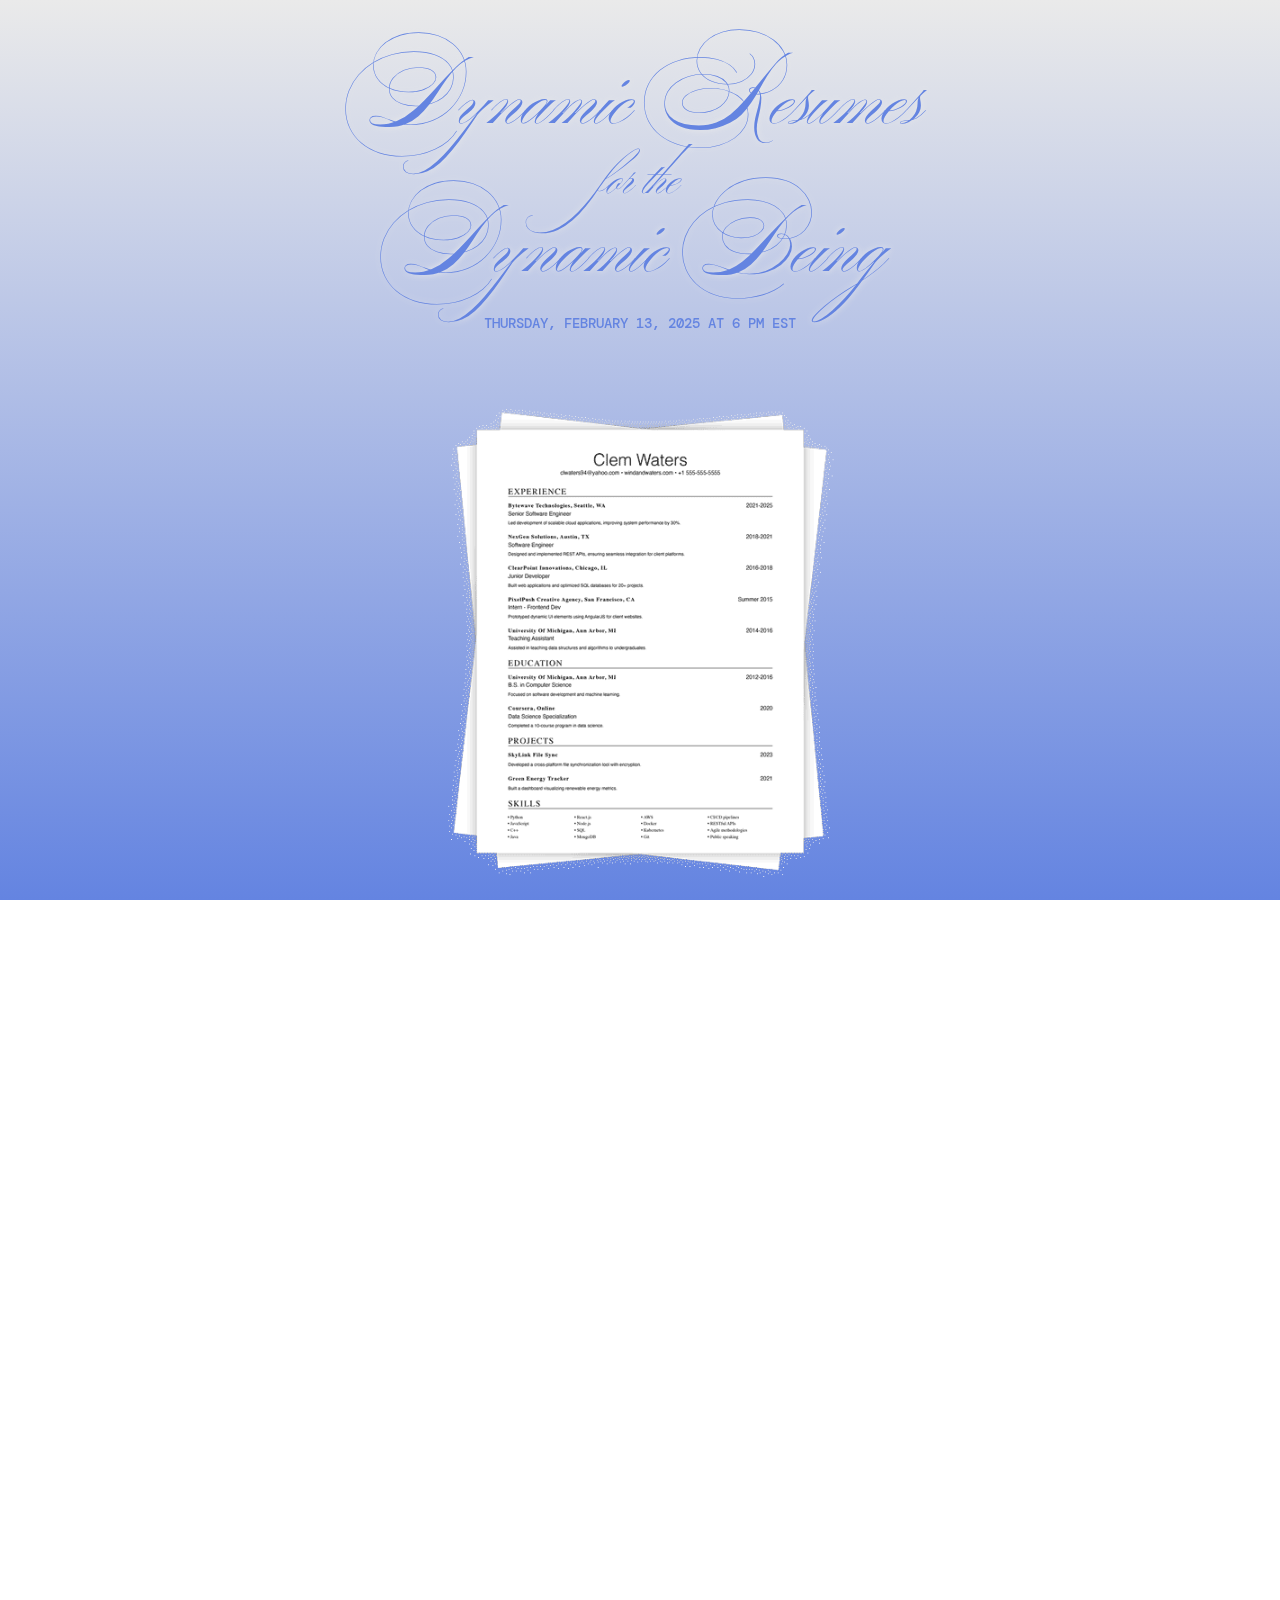
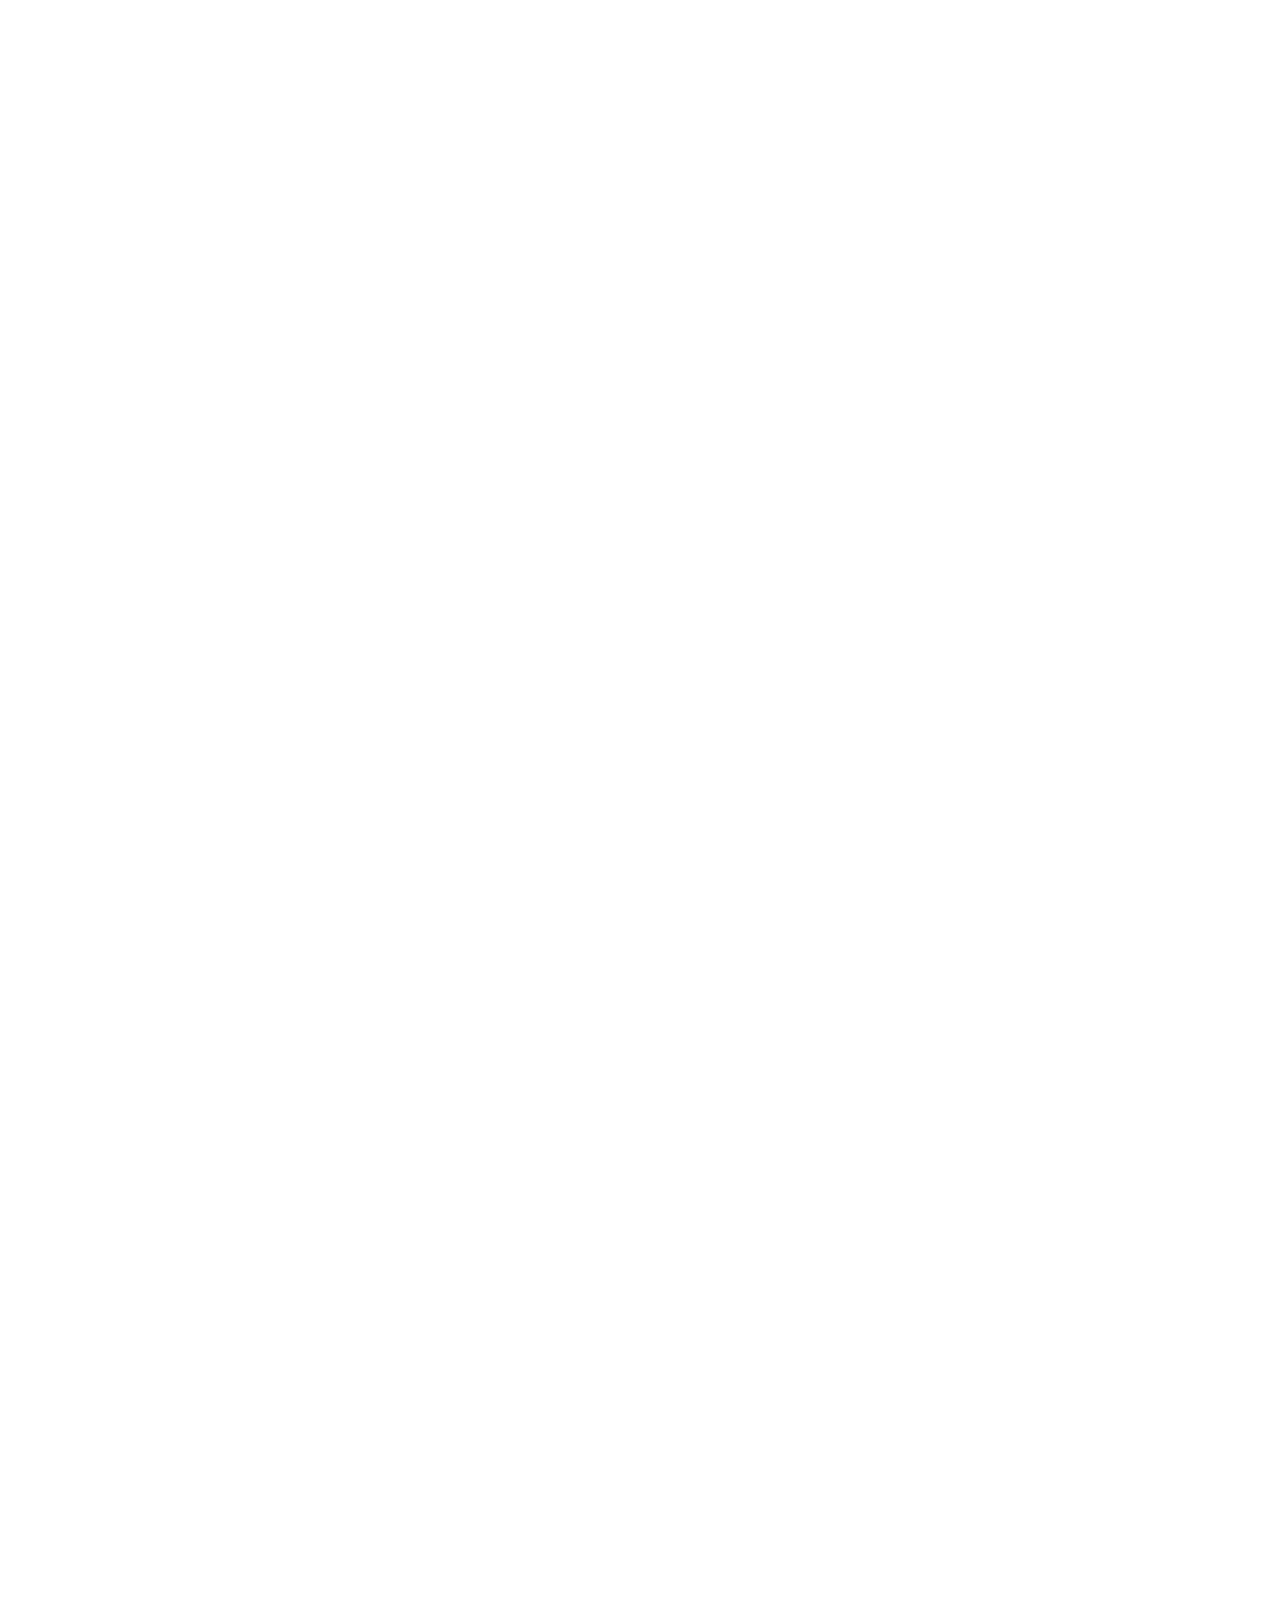
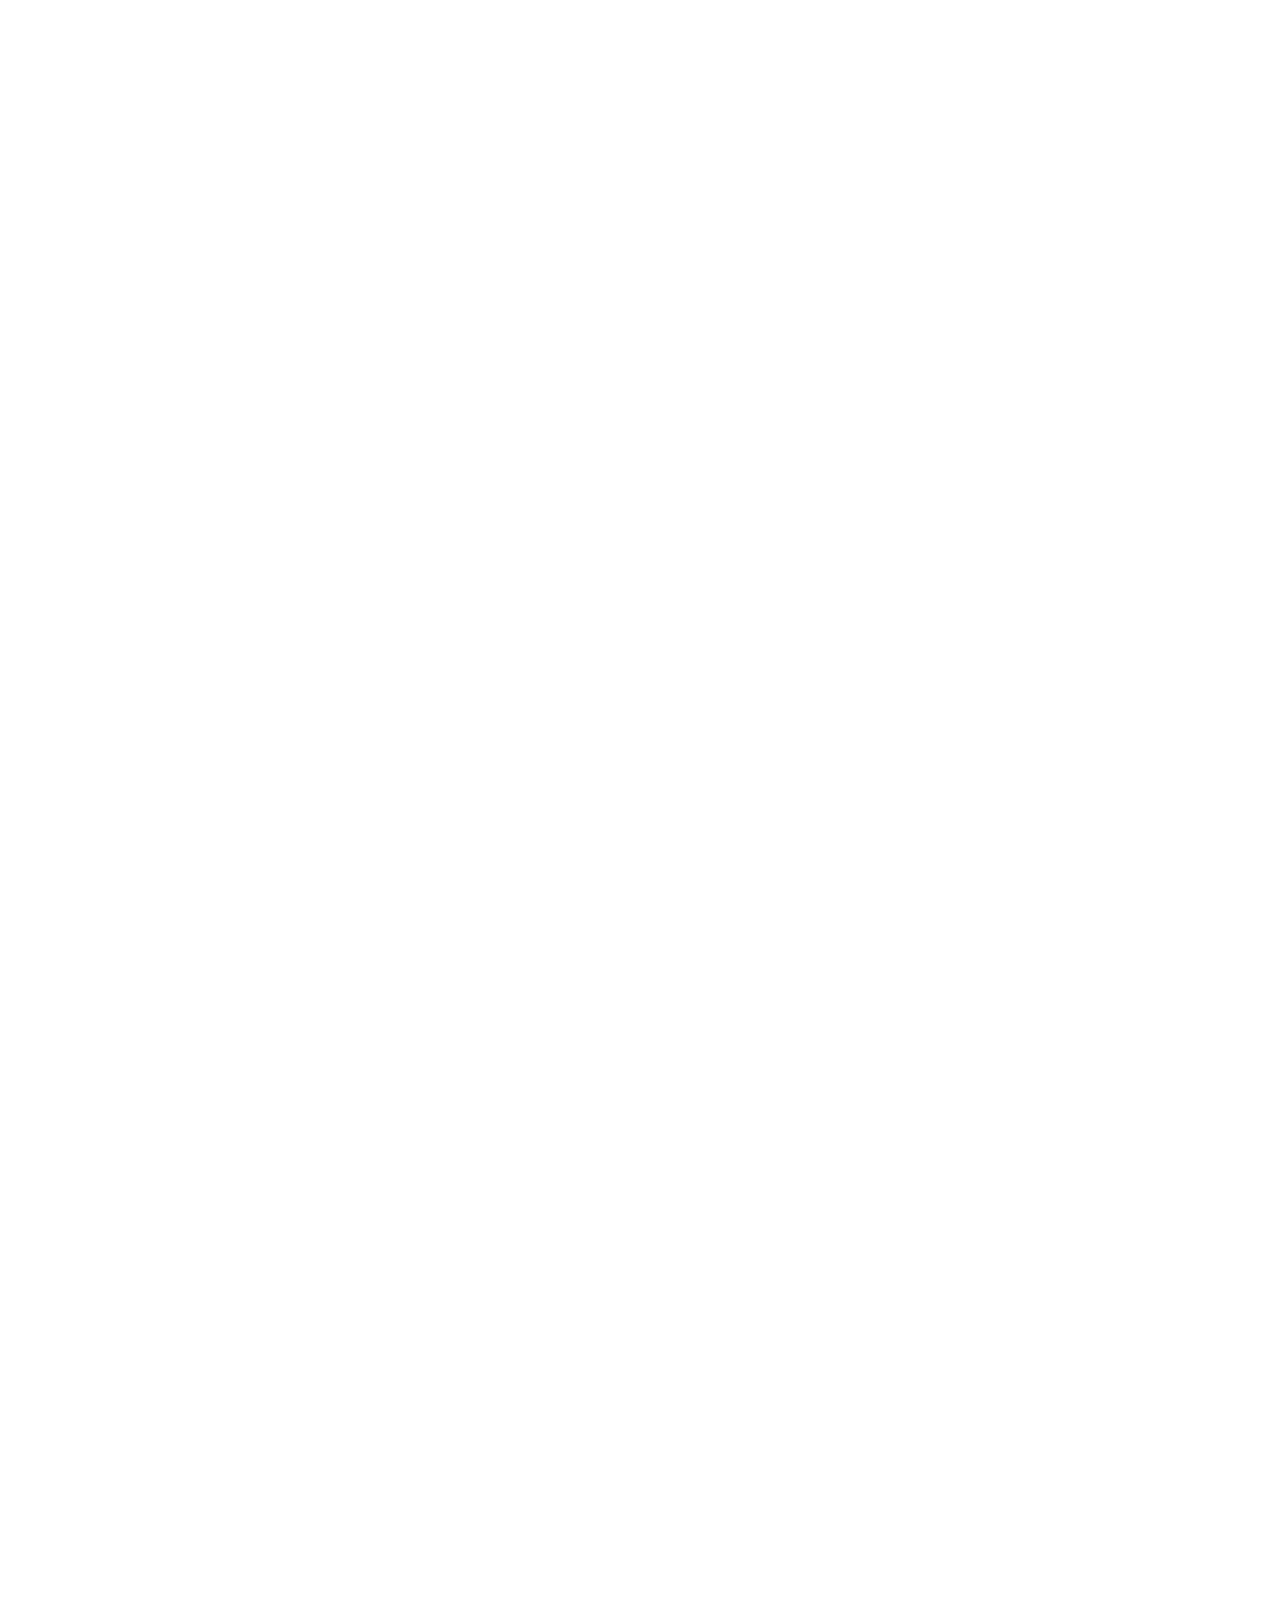
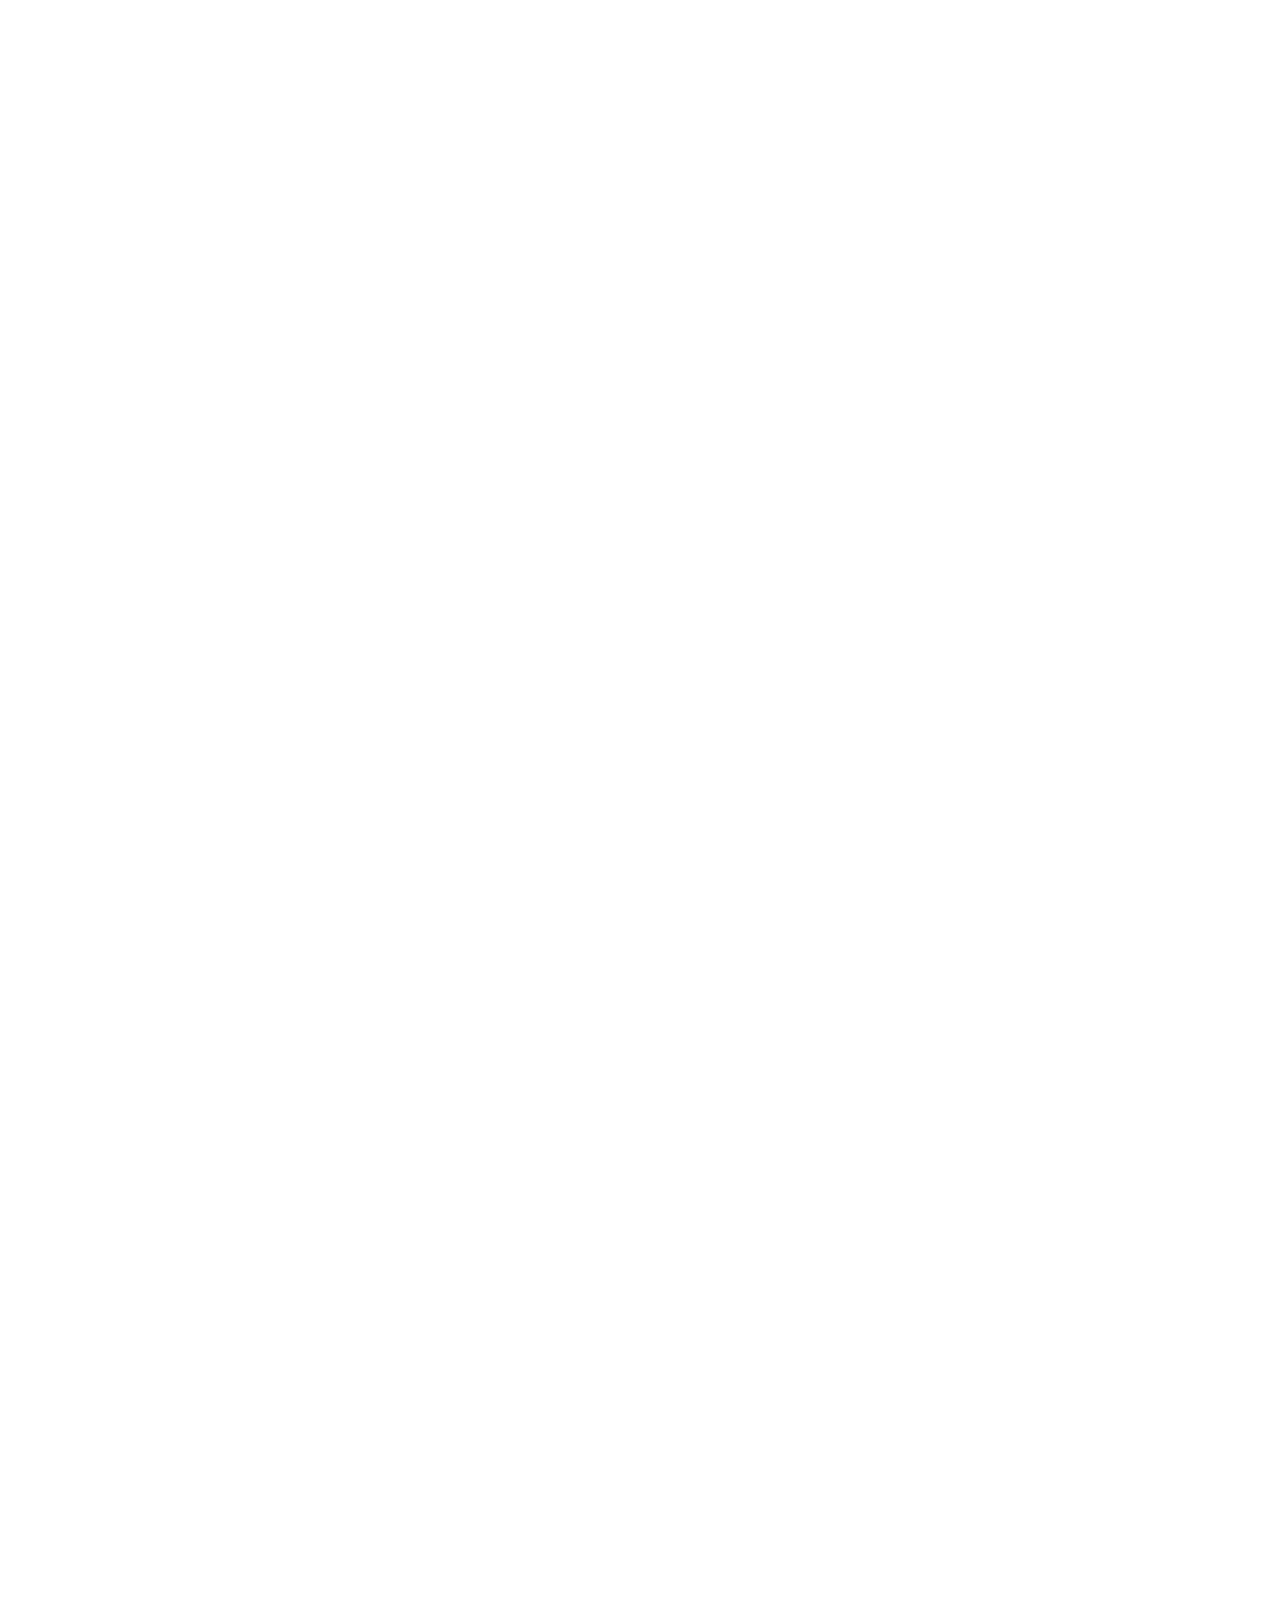
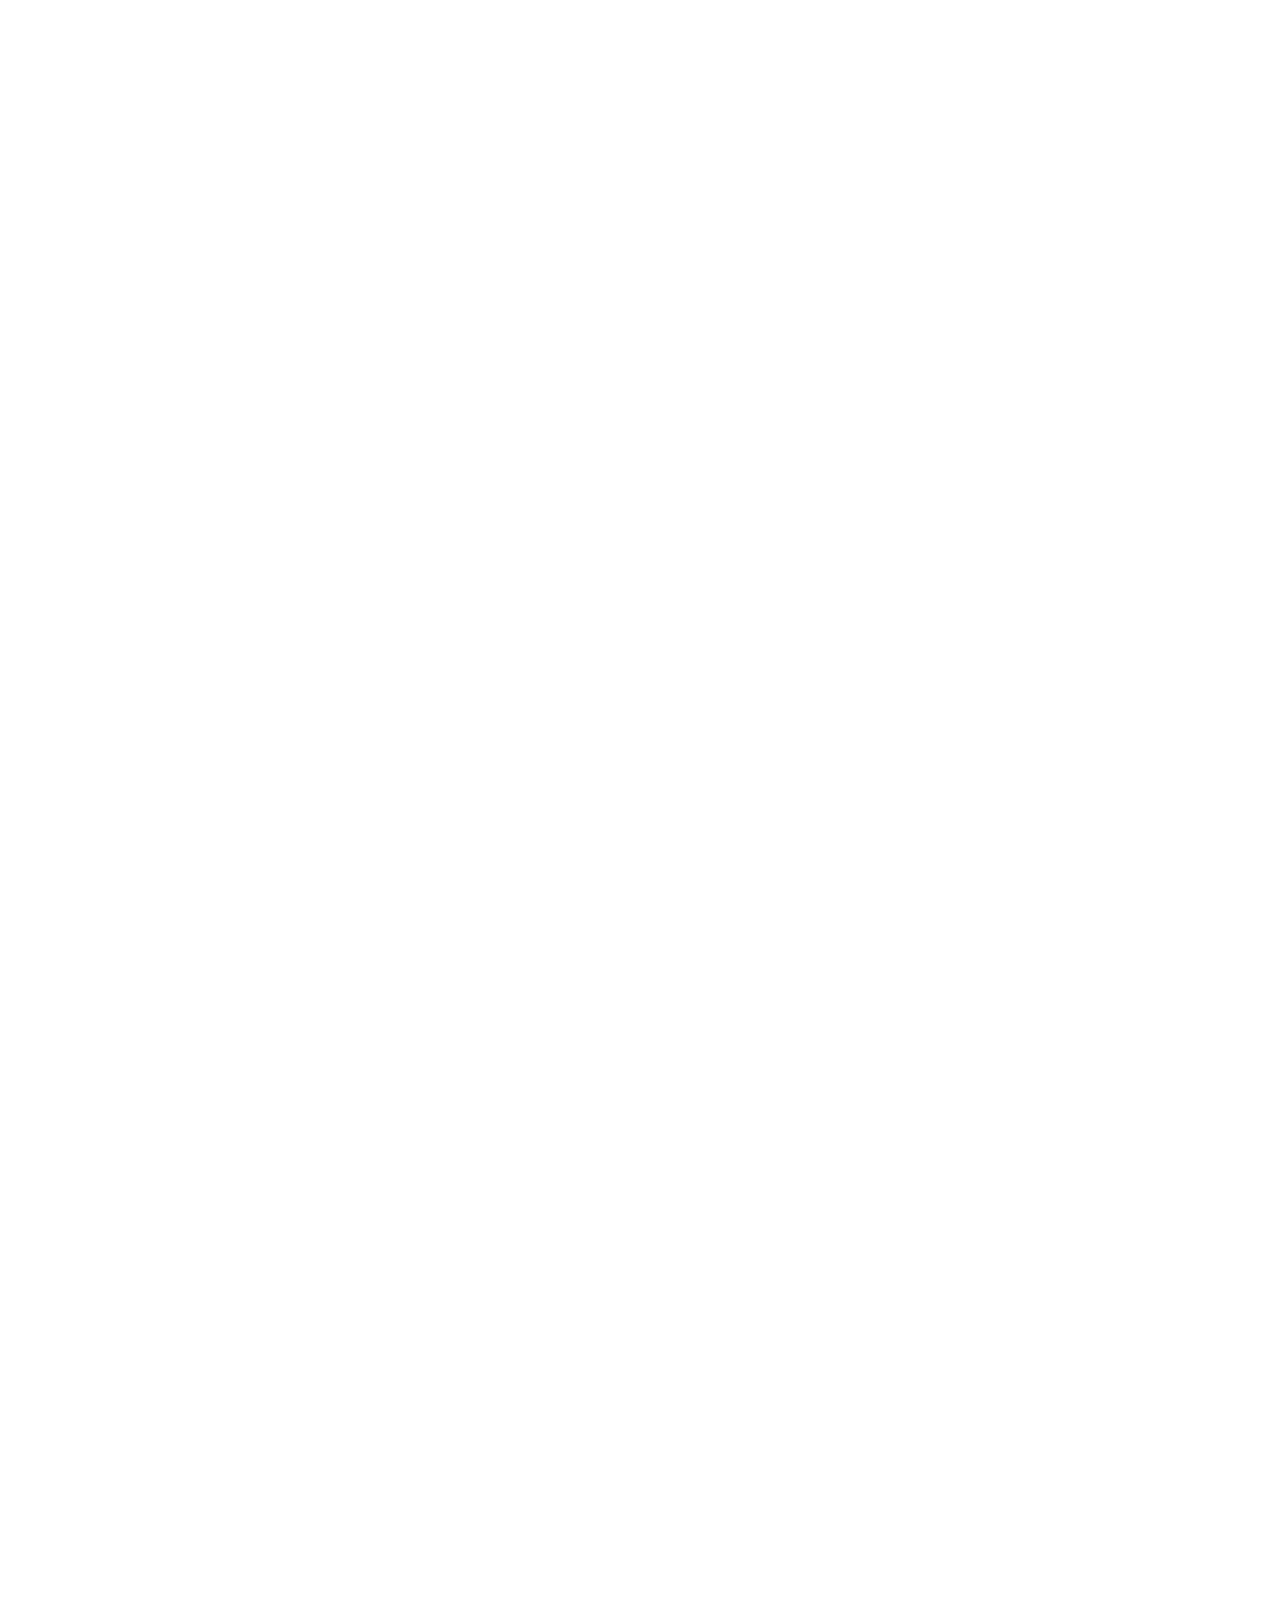
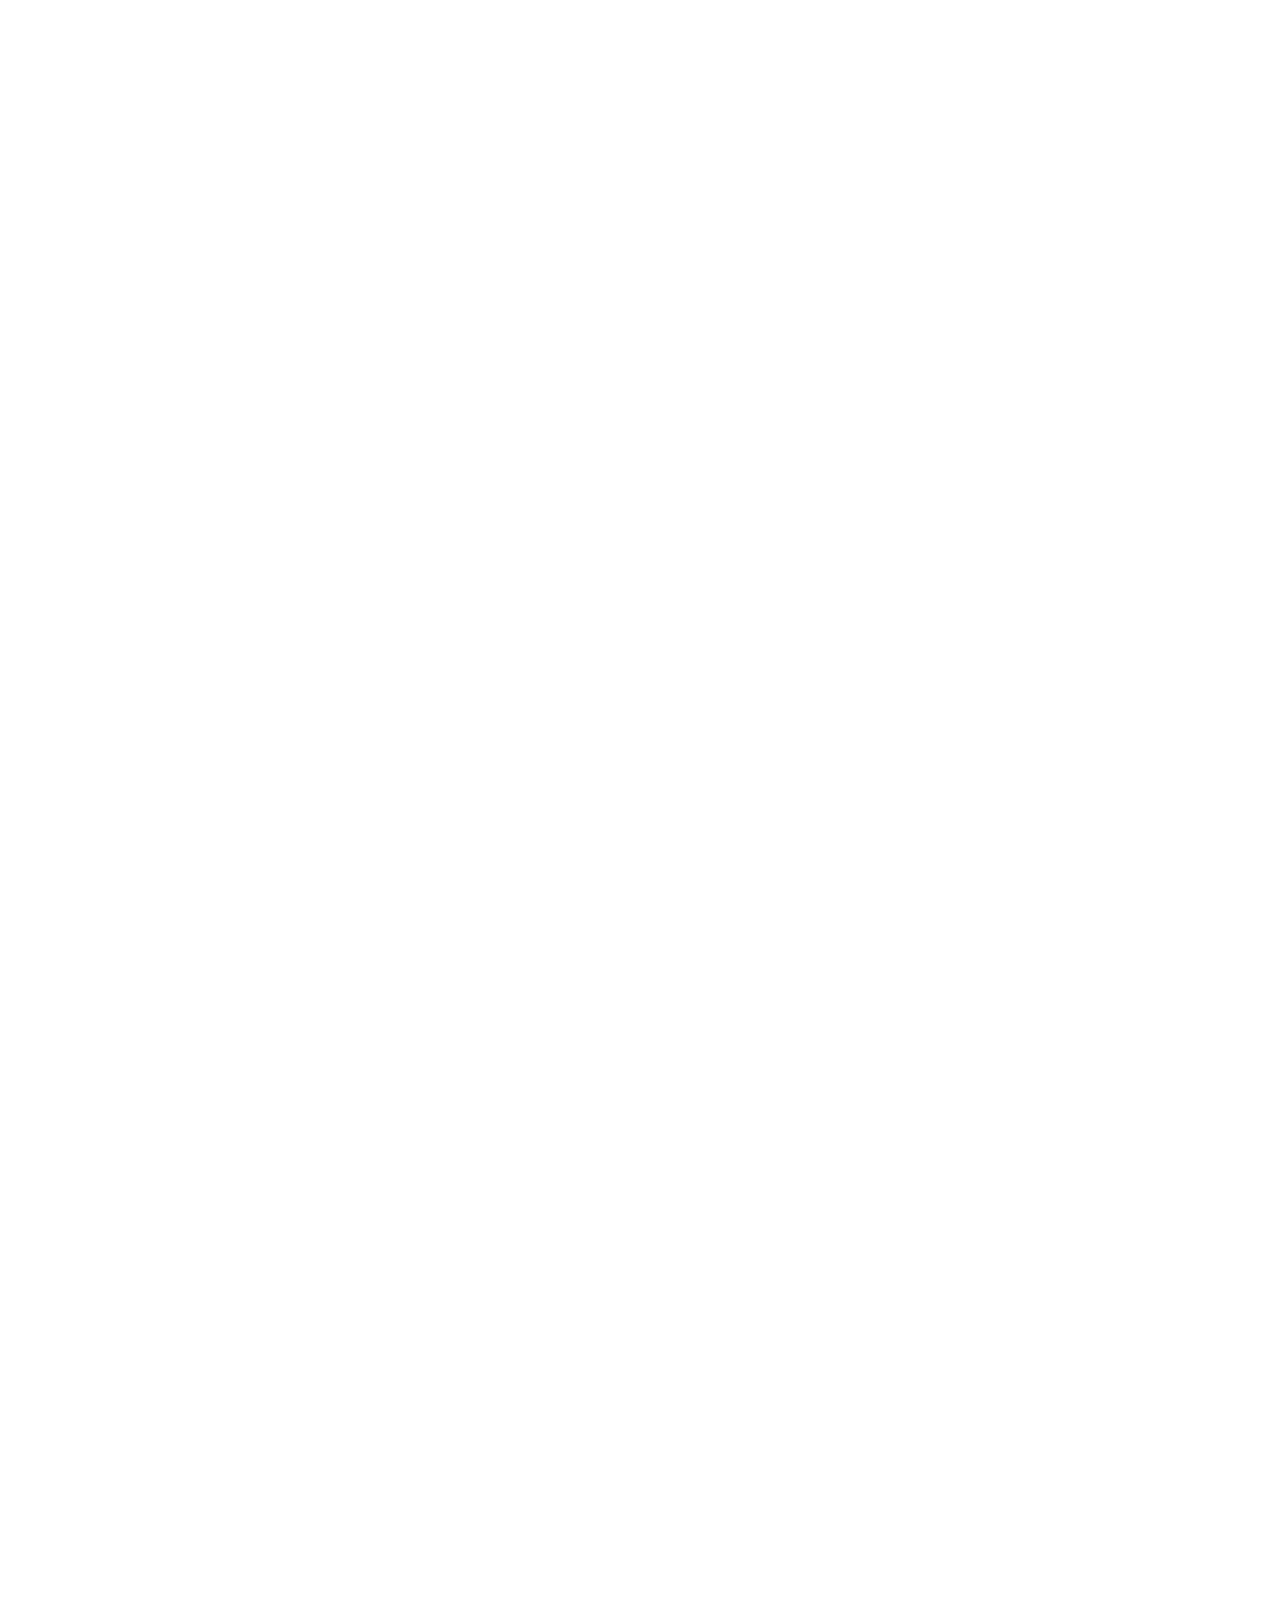
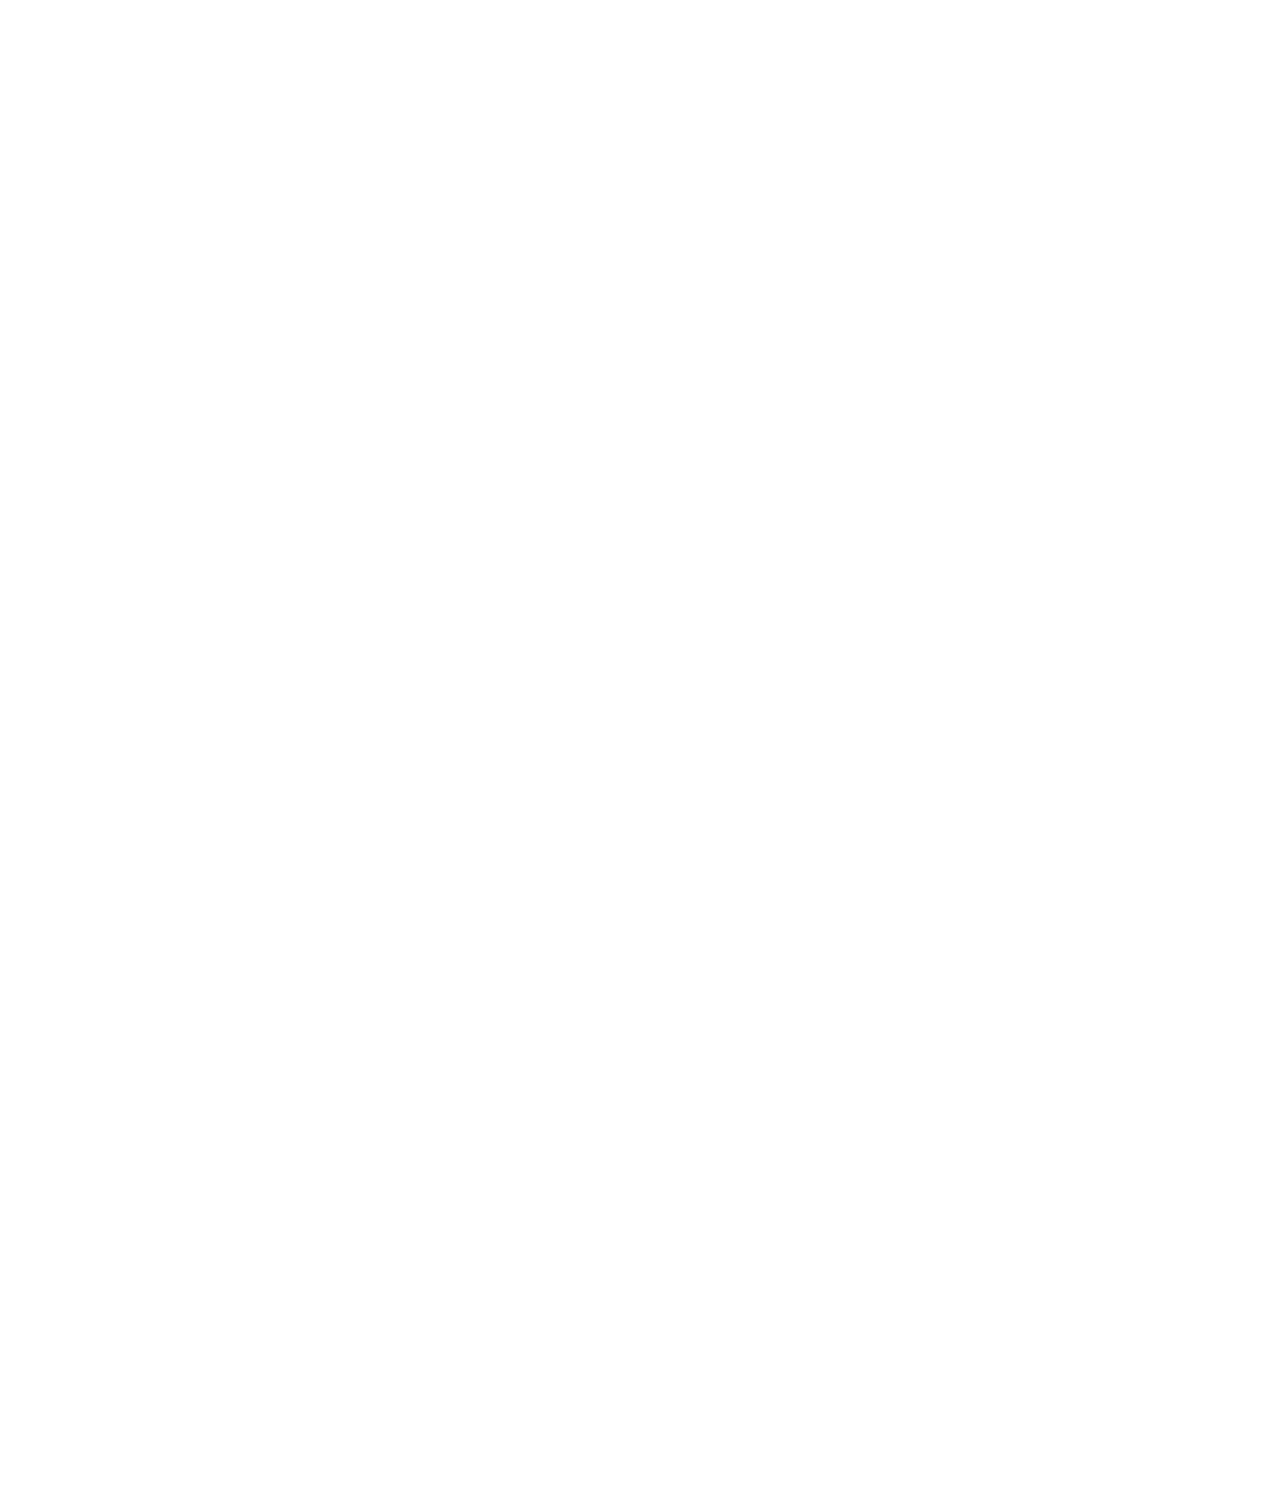
==== commit 06187f63: "jk iit's this one" ====
--- a/index.html
+++ b/index.html
@@ -47,7 +47,7 @@
         <ul>
           <li>Google Spreadsheet with your resume data</li>
           <li>
-            The dynamic resume template (we'll be using ours in Glitch, an
+            The dynamic resume template AKA the webpage code (we'll be using ours in Glitch, an
             online
             <a
               target="_blank"
@@ -254,7 +254,6 @@
           <code>:root</code> that says <code>--accent-col:</code>. This is where
           the accent color of the template is defined.
         </aside>
-        <div class="facilitator-note"><p>Pause again!</p><p>The following section tells us how to make more complicated changes. Do we want to cover these together or just play independently?</p></div>
         <h3>Step #4: Updating the data</h3>
         <p>
           As you’ll see in the first tab of the spreadsheet labeled
@@ -309,7 +308,7 @@
               <td>
                 <ul class="table__list">
                   <li>frozen rows</li>
-                  <li>document access permissions</li>
+                  <li>document access permissions (should be "anyone with the link can view")</li>
                 </ul>
               </td>
             </tr>
@@ -365,6 +364,10 @@
             spreadsheet (i.e. <code>${row.Company}</code>).
           </li>
         </ol>
+        <div class="facilitator-note">
+          <p>Break time!</p>
+          <p>Let's take 10 minutes to ourselves. When we come back, we can either continue with the last section (which entails a more complicated change) OR co-work on our templates while I answer questions.</p>
+        </div>
         <h4>To add a new section:</h4>
         <p>
           Before you go on, you should know that the following steps require
@@ -417,97 +420,95 @@
           </li>
           <li class="glitch">
             <p>
-              Underneath this new section marker, copy and paste the code
-              snippet that coordinates with your chosen template:
+              Underneath this section marker, copy and paste one of the code
+              snippets below, according to which template you're using:
             </p>
             <!-- prettier-ignore -->
             <ul>
           <li class="glitch"><p>track_track</p>
           <div class="code-block">
-            <pre><code class="lang-jsx"> .then(<span class="hljs-function"><span class="hljs-keyword">function</span> (<span class="hljs-params"></span>) </span>{
-             <span class="hljs-keyword">return</span> $.getJSON(<span class="hljs-string">"https://opensheet.elk.sh/"</span> + sections[TAB_NUMBER].tabURL);
-           })
-             .done(
-               <span class="hljs-comment">/* -------------------------------- section TAB_NUMBER ------------------------------- */</span>
-               <span class="hljs-function"><span class="hljs-keyword">function</span> (<span class="hljs-params">data_TAB_NUMBER</span>) </span>{
-           <span class="hljs-keyword">const</span> containerDiv = $(<span class="hljs-string">"&lt;div&gt;"</span>, {
-             <span class="hljs-attr">id</span>: <span class="hljs-string">`<span class="hljs-subst">${sections[TAB_NUMBER].name}</span>`</span>,
-             <span class="hljs-attr">class</span>: <span class="hljs-string">"sub-container"</span>,
-           });
-           rightcol.append(<span class="hljs-string">`&lt;h2&gt;<span class="hljs-subst">${sections[<span class="hljs-number">4</span>].name}</span>&lt;/h2&gt;`</span>);
-           rightcol.append(containerDiv);
-           data_TAB_NUMBER.forEach(<span class="hljs-function"><span class="hljs-keyword">function</span> (<span class="hljs-params">row</span>) </span>{
-             <span class="hljs-keyword">if</span> (row.Visibility == <span class="hljs-string">"FALSE"</span>) {
-               <span class="hljs-keyword">return</span>;
-             } <span class="hljs-keyword">else</span> {
-               $(
-                 <span class="hljs-comment">// FILL IN YOUR DESIRED HTML OUTPUT HERE</span>
-               ).appendTo(containerDiv);
-             }
-           });
-               }
-             );
-            </code></pre>
+            <pre><code class="lang-jsx">.then(<span class="hljs-function"><span class="hljs-keyword">function</span> (<span class="hljs-params"></span>) </span>{
+  <span class="hljs-keyword">return</span> $.getJSON(<span class="hljs-string">"https://opensheet.elk.sh/"</span> + sections[TAB_NUMBER].tabURL);
+})
+.done(
+  <span class="hljs-comment">/* -------------------------------- section TAB_NUMBER ------------------------------- */</span>
+  <span class="hljs-function"><span class="hljs-keyword">function</span> (<span class="hljs-params">data_TAB_NUMBER</span>) </span>{
+    <span class="hljs-keyword">const</span> containerDiv = $(<span class="hljs-string">"&lt;div&gt;"</span>, {
+      <span class="hljs-attr">id</span>: <span class="hljs-string">`<span class="hljs-subst">${sections[TAB_NUMBER].name}</span>`</span>,
+      <span class="hljs-attr">class</span>: <span class="hljs-string">"sub-container"</span>,
+    });
+  rightcol.append(<span class="hljs-string">`&lt;h2&gt;<span class="hljs-subst">${sections[<span class="hljs-number">4</span>].name}</span>&lt;/h2&gt;`</span>);
+  rightcol.append(containerDiv);
+  data_TAB_NUMBER.forEach(<span class="hljs-function"><span class="hljs-keyword">function</span> (<span class="hljs-params">row</span>) </span>{
+    <span class="hljs-keyword">if</span> (row.Visibility == <span class="hljs-string">"FALSE"</span>) { <span class="hljs-keyword">// if checkbox is unchecked</span>
+      <span class="hljs-keyword">return</span>;
+    } <span class="hljs-keyword">else</span> {
+      $(
+        <span class="hljs-comment">// FILL IN YOUR DESIRED HTML OUTPUT HERE</span>
+      ).appendTo(containerDiv);
+    }
+  });
+});
+  </code></pre>
           </div>
           </li>
           <li class="glitch"><p>cascadian</p>
             <!-- prettier-ignore -->
           <div class="code-block">
-            <pre><code class="lang-jsx"> .then(<span class="hljs-function"><span class="hljs-keyword">function</span> (<span class="hljs-params"></span>) </span>{
-               <span class="hljs-keyword">return</span> $.getJSON(<span class="hljs-string">"https://opensheet.elk.sh/"</span> + sections[TAB_NUMBER].tabURL);
-             })
-             .done(<span class="hljs-function"><span class="hljs-keyword">function</span> (<span class="hljs-params">data_TAB_NUMBER</span>) </span>{
-               <span class="hljs-comment">/* -------------------------------- section TAB_NUMBER ------------------------------- */</span>
-               <span class="hljs-keyword">let</span> rowCount = <span class="hljs-number">0</span>;
-      
-               <span class="hljs-keyword">const</span> containerDiv = $(<span class="hljs-string">"&lt;div&gt;"</span>, {
-           <span class="hljs-attr">id</span>: <span class="hljs-string">"section-TAB_NUMBER"</span>,
-           <span class="hljs-attr">class</span>: <span class="hljs-string">"main-row"</span>,
-               });
-      
-               $(<span class="hljs-string">"#main"</span>).append(containerDiv);
-               containerDiv.append(<span class="hljs-string">`&lt;h2&gt;<span class="hljs-subst">${sections[TAB_NUMBER].name}</span>&lt;/h2&gt;`</span>);
-      
-               data_TAB_NUMBER.forEach(<span class="hljs-function"><span class="hljs-keyword">function</span> (<span class="hljs-params">row</span>) </span>{
-           <span class="hljs-keyword">if</span> (row.Visibility == <span class="hljs-string">"FALSE"</span>) {
-             <span class="hljs-keyword">return</span>;
-           } <span class="hljs-keyword">else</span> {
-             rowCount++;
-             $(
-               <span class="hljs-comment">// FILL IN YOUR DESIRED HTML OUTPUT HERE</span>
-             ).appendTo(containerDiv);
-           }
-               });
-      
-               $(<span class="hljs-string">":root"</span>).css(<span class="hljs-string">"--sTAB_NUMBER-row-count"</span>, rowCount);
-             })
-            </code></pre>
+            <pre><code class="lang-jsx">.then(<span class="hljs-function"><span class="hljs-keyword">function</span> (<span class="hljs-params"></span>) </span>{
+    <span class="hljs-keyword">return</span> $.getJSON(<span class="hljs-string">"https://opensheet.elk.sh/"</span> + sections[TAB_NUMBER].tabURL);
+  })
+.done(<span class="hljs-function"><span class="hljs-keyword">function</span> (<span class="hljs-params">data_TAB_NUMBER</span>) </span>{
+    <span class="hljs-comment">/* -------------------------------- section TAB_NUMBER ------------------------------- */</span>
+    <span class="hljs-keyword">let</span> rowCount = <span class="hljs-number">0</span>;
+
+    <span class="hljs-keyword">const</span> containerDiv = $(<span class="hljs-string">"&lt;div&gt;"</span>, {
+      <span class="hljs-attr">id</span>: <span class="hljs-string">"section-TAB_NUMBER"</span>,
+      <span class="hljs-attr">class</span>: <span class="hljs-string">"main-row"</span>,
+    });
+
+    $(<span class="hljs-string">"#main"</span>).append(containerDiv);
+    containerDiv.append(<span class="hljs-string">`&lt;h2&gt;<span class="hljs-subst">${sections[TAB_NUMBER].name}</span>&lt;/h2&gt;`</span>);
+
+    data_TAB_NUMBER.forEach(<span class="hljs-function"><span class="hljs-keyword">function</span> (<span class="hljs-params">row</span>) </span>{
+      <span class="hljs-keyword">if</span> (row.Visibility == <span class="hljs-string">"FALSE"</span>) {
+        <span class="hljs-keyword">return</span>;
+      } <span class="hljs-keyword">else</span> {
+        rowCount++;
+        $(
+          <span class="hljs-comment">// FILL IN YOUR DESIRED HTML OUTPUT HERE</span>
+        ).appendTo(containerDiv);
+      }
+    });
+
+    $(<span class="hljs-string">":root"</span>).css(<span class="hljs-string">"--sTAB_NUMBER-row-count"</span>, rowCount);
+})
+  </code></pre>
           </div>
           </li>
           <li class="glitch"><p>button_ups</p>
           <div class="code-block">
-            <pre><code class="lang-jsx"> .then(<span class="hljs-function"><span class="hljs-keyword">function</span> (<span class="hljs-params"></span>) </span>{
-               <span class="hljs-keyword">return</span> $.getJSON(<span class="hljs-string">"https://opensheet.elk.sh/"</span> + sections[TAB_NUMBER].tabURL);
-             })
-             .done(
-               <span class="hljs-comment">/* -------------------------------- section TAB_NUMBER ------------------------------- */</span>
-               <span class="hljs-function"><span class="hljs-keyword">function</span> (<span class="hljs-params">data_TAB_NUMBER</span>) </span>{
-           <span class="hljs-keyword">const</span> containerDiv = $(<span class="hljs-string">"&lt;div&gt;"</span>, {
-             <span class="hljs-attr">id</span>: <span class="hljs-string">`<span class="hljs-subst">${sections[TAB_NUMBER].name}</span>`</span>,
-           });
-           $(<span class="hljs-string">"#main"</span>).append(<span class="hljs-string">`&lt;h2&gt;<span class="hljs-subst">${sections[TAB_NUMBER].name}</span>&lt;/h2&gt;`</span>);
-           $(<span class="hljs-string">"#main"</span>).append(containerDiv);
-           data_TAB_NUMBER.forEach(<span class="hljs-function"><span class="hljs-keyword">function</span> (<span class="hljs-params">row</span>) </span>{
-             <span class="hljs-keyword">if</span> (row.Visibility == <span class="hljs-string">"FALSE"</span>) {
-               <span class="hljs-keyword">return</span>;
-             } <span class="hljs-keyword">else</span> {
-               $(
-               <span class="hljs-comment">// FILL IN YOUR DESIRED HTML OUTPUT HERE</span>
-               ).appendTo(containerDiv);
-             }
-           });
-               }
-             )
+            <pre><code class="lang-jsx">.then(<span class="hljs-function"><span class="hljs-keyword">function</span> (<span class="hljs-params"></span>) </span>{
+    <span class="hljs-keyword">return</span> $.getJSON(<span class="hljs-string">"https://opensheet.elk.sh/"</span> + sections[TAB_NUMBER].tabURL);
+})
+.done(
+  <span class="hljs-comment">/* -------------------------------- section TAB_NUMBER ------------------------------- */</span>
+  <span class="hljs-function"><span class="hljs-keyword">function</span> (<span class="hljs-params">data_TAB_NUMBER</span>) </span>{
+    <span class="hljs-keyword">const</span> containerDiv = $(<span class="hljs-string">"&lt;div&gt;"</span>, {
+     <span class="hljs-attr">id</span>: <span class="hljs-string">`<span class="hljs-subst">${sections[TAB_NUMBER].name}</span>`</span>,
+    });
+    $(<span class="hljs-string">"#main"</span>).append(<span class="hljs-string">`&lt;h2&gt;<span class="hljs-subst">${sections[TAB_NUMBER].name}</span>&lt;/h2&gt;`</span>);
+    $(<span class="hljs-string">"#main"</span>).append(containerDiv);
+    data_TAB_NUMBER.forEach(<span class="hljs-function"><span class="hljs-keyword">function</span> (<span class="hljs-params">row</span>) </span>{
+      <span class="hljs-keyword">if</span> (row.Visibility == <span class="hljs-string">"FALSE"</span>) {
+        <span class="hljs-keyword">return</span>;
+      } <span class="hljs-keyword">else</span> {
+      $(
+    <span class="hljs-comment">// FILL IN YOUR DESIRED HTML OUTPUT HERE</span>
+      ).appendTo(containerDiv);
+      }
+    });
+});
             </code></pre>
           </div>
           </li>
@@ -527,43 +528,44 @@
             <p>
               Replace “// FILL IN YOUR DESIRED HTML OUTPUT HERE” with the DOM
               elements, classes, and column headers that you want for your new
-              section. If you want the section to match the style of previous
+              section. I like to use template literals for this part so I can write new elements in HTML.</p>
+              <p>If you want the section to match the style of previous
               sections, use the existing section contents in the
               <code>script.js</code> as an example. For example, using the
               cascadian template, I might add a new section including my
               statement of intent as such:
             </p>
             <div class="code-block">
-              <pre><code class="lang-jsx"> .then(<span class="hljs-function"><span class="hljs-keyword">function</span> (<span class="hljs-params"></span>) </span>{
-             <span class="hljs-keyword">return</span> $.getJSON(<span class="hljs-string">"https://opensheet.elk.sh/"</span> + sections[<span class="hljs-number">6</span>].tabURL);
-           })
-           .done(<span class="hljs-function"><span class="hljs-keyword">function</span> (<span class="hljs-params">data_6</span>) </span>{
-             <span class="hljs-comment">/* -------------------------------- section TAB_NUMBER ------------------------------- */</span>
-             <span class="hljs-keyword">let</span> rowCount = <span class="hljs-number">0</span>;
-      
-             <span class="hljs-keyword">const</span> containerDiv = $(<span class="hljs-string">"&lt;div&gt;"</span>, {
-               <span class="hljs-attr">id</span>: <span class="hljs-string">"section-6"</span>,
-               <span class="hljs-attr">class</span>: <span class="hljs-string">"main-row"</span>,
-             });
-      
-             $(<span class="hljs-string">"#main"</span>).append(containerDiv);
-             containerDiv.append(<span class="hljs-string">`&lt;h2&gt;<span class="hljs-subst">${sections[<span class="hljs-number">6</span>].name}</span>&lt;/h2&gt;`</span>);
-      
-             data_6.forEach(<span class="hljs-function"><span class="hljs-keyword">function</span> (<span class="hljs-params">row</span>) </span>{
-               <span class="hljs-keyword">if</span> (row.Visibility == <span class="hljs-string">"FALSE"</span>) {
-           <span class="hljs-keyword">return</span>;
-               } <span class="hljs-keyword">else</span> {
-           rowCount++;
-           $(
-             <span class="hljs-string">`&lt;div class='item'&gt;
-                 &lt;p class='time'&gt;<span class="hljs-subst">${row.Statement}</span>&lt;/p&gt;
-             &lt;/div&gt;`</span>
-           ).appendTo(containerDiv);
-               }
-             });
-      
-             $(<span class="hljs-string">":root"</span>).css(<span class="hljs-string">"--s6-row-count"</span>, rowCount);
-           })
+              <pre><code class="lang-jsx">.then(<span class="hljs-function"><span class="hljs-keyword">function</span> (<span class="hljs-params"></span>) </span>{
+  <span class="hljs-keyword">return</span> $.getJSON(<span class="hljs-string">"https://opensheet.elk.sh/"</span> + sections[<span class="hljs-number">6</span>].tabURL);
+})
+.done(<span class="hljs-function"><span class="hljs-keyword">function</span> (<span class="hljs-params">data_6</span>) </span>{
+  <span class="hljs-comment">/* -------------------------------- section TAB_NUMBER ------------------------------- */</span>
+  <span class="hljs-keyword">let</span> rowCount = <span class="hljs-number">0</span>;
+
+  <span class="hljs-keyword">const</span> containerDiv = $(<span class="hljs-string">"&lt;div&gt;"</span>, {
+    <span class="hljs-attr">id</span>: <span class="hljs-string">"section-6"</span>,
+    <span class="hljs-attr">class</span>: <span class="hljs-string">"main-row"</span>,
+  });
+
+  $(<span class="hljs-string">"#main"</span>).append(containerDiv);
+  containerDiv.append(<span class="hljs-string">`&lt;h2&gt;<span class="hljs-subst">${sections[<span class="hljs-number">6</span>].name}</span>&lt;/h2&gt;`</span>);
+
+  data_6.forEach(<span class="hljs-function"><span class="hljs-keyword">function</span> (<span class="hljs-params">row</span>) </span>{
+    <span class="hljs-keyword">if</span> (row.Visibility == <span class="hljs-string">"FALSE"</span>) {
+      <span class="hljs-keyword">return</span>;
+    } <span class="hljs-keyword">else</span> {
+      rowCount++;
+      $(
+        <span class="hljs-string">`&lt;div class='item'&gt;
+            &lt;p class='time'&gt;<span class="hljs-subst">${row.Statement}</span>&lt;/p&gt;
+        &lt;/div&gt;`</span>
+      ).appendTo(containerDiv);
+    }
+  });
+
+  $(<span class="hljs-string">":root"</span>).css(<span class="hljs-string">"--s6-row-count"</span>, rowCount);
+});
           </code></pre>
             </div>
           </li>
@@ -610,7 +612,7 @@
           will pay you forward for job apps to come.
         </p>
         <p>Thank you also to <a target="_blank"
-            rel="noopener noreferrer external" href="https://cindy-hu.com/">Cindy Hu</a> for co-facilitating this workshop; to Zichen Oliver Yuan, Dre Jacome, and Piece for being the first ones to see utility of a dynamic resume; and to Eliette Choi for proofreading.</p>
+            rel="noopener noreferrer external" href="https://cindy-hu.com/">Cindy Hu</a> for co-facilitating this workshop; to Oliver, Dre, and Piece for being the first ones to see utility of a dynamic resume; and to KT and Eliette for being my testers and proofers.</p>
         <p>This template was made by Jo Suk using Ben Borgers' <a target="_blank"
             rel="noopener noreferrer external" href="https://github.com/benborgers/opensheet#readme">opensheet API</a> and inspired by Chia Amisola's <a target="_blank"
             rel="noopener noreferrer external" href="https://ambient.institute/i/sheets/">sheet sites tutorial</a>.</p>
--- a/stylesheet.css
+++ b/stylesheet.css
@@ -329,6 +329,11 @@
   margin-left: calc(-1 * 2ch);
 }
 
+.hljs-comment {
+  font-style: italic;
+  color: var(--viridian);
+}
+
 /* ---------------------------------- table --------------------------------- */
 
 table {
@@ -468,7 +473,7 @@
   z-index: 10;
 }
 
-.facilitator-note:after {
+/* .facilitator-note:after {
   content: "";
   position: absolute;
   display: block;
@@ -487,7 +492,7 @@
   border-radius: 50%;
 
   z-index: -10;
-}
+} */
 
 /* ------------------------------- responsive ------------------------------- */
 
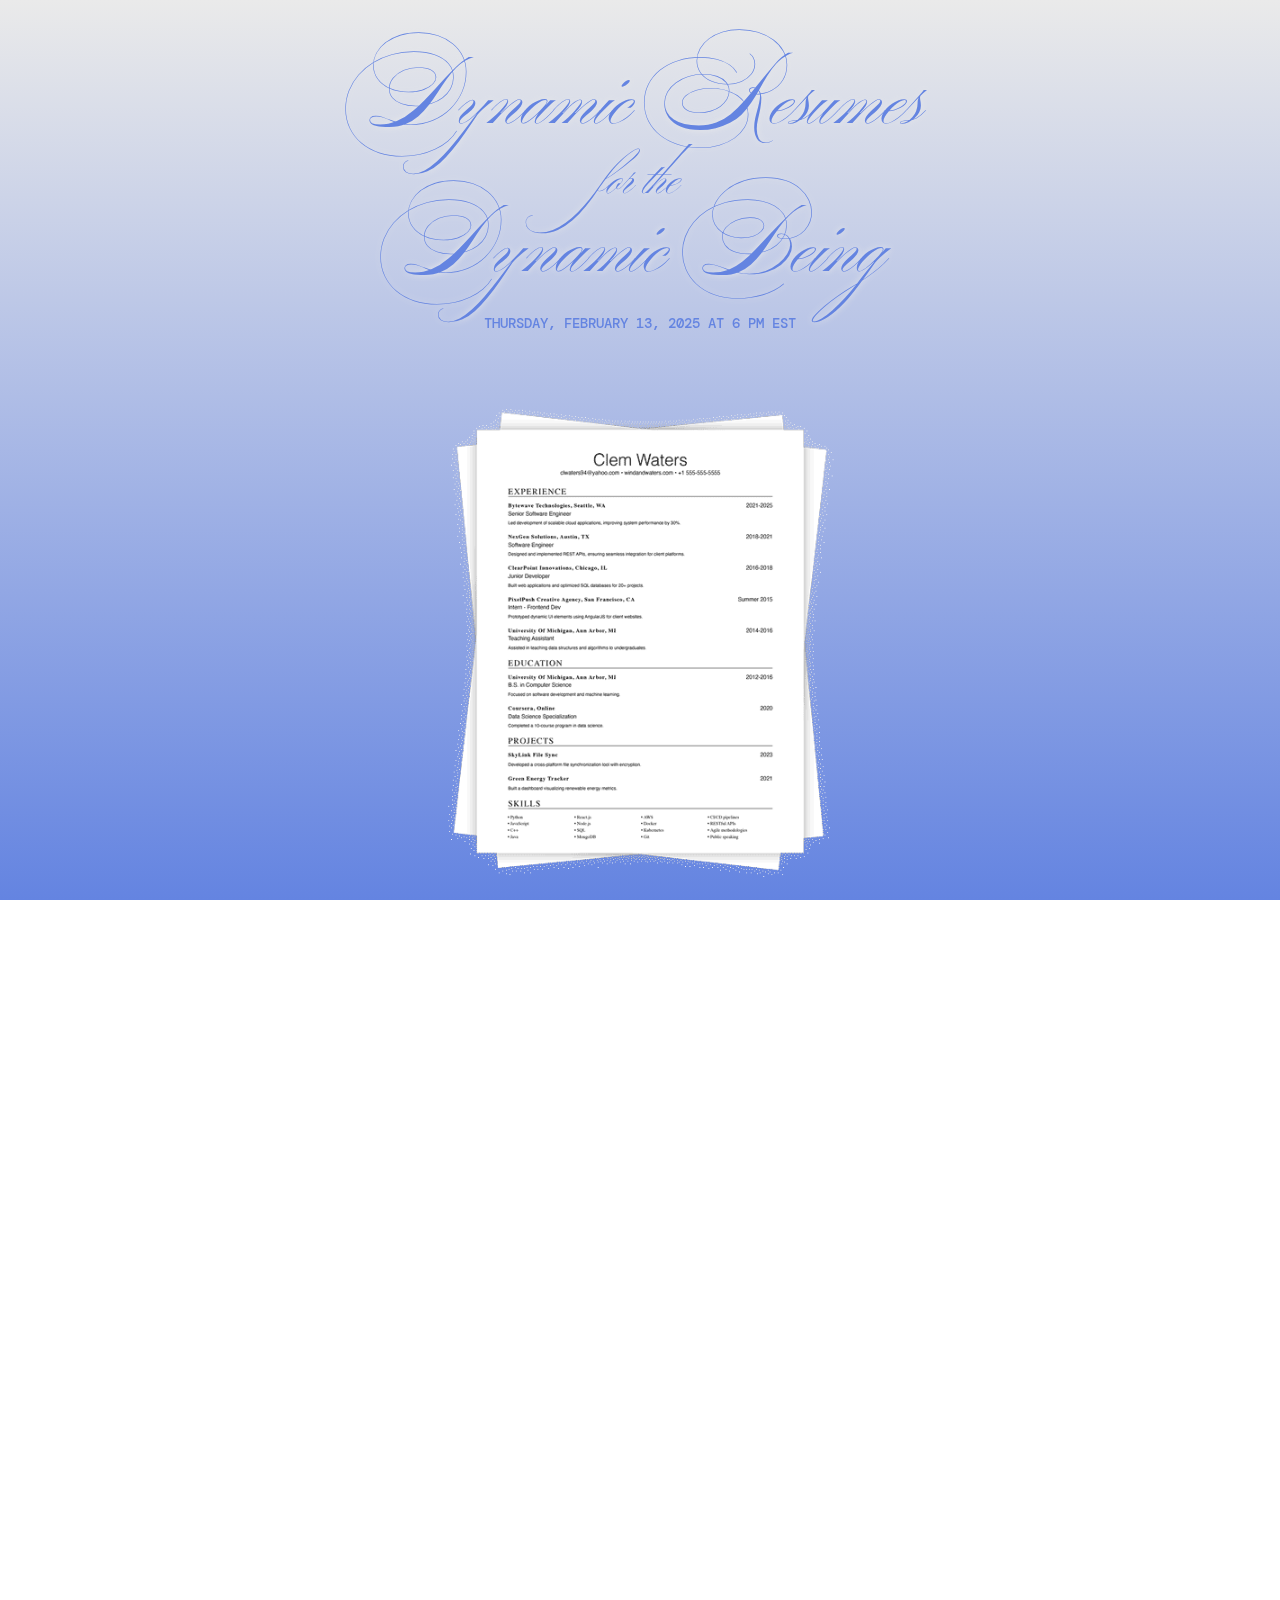
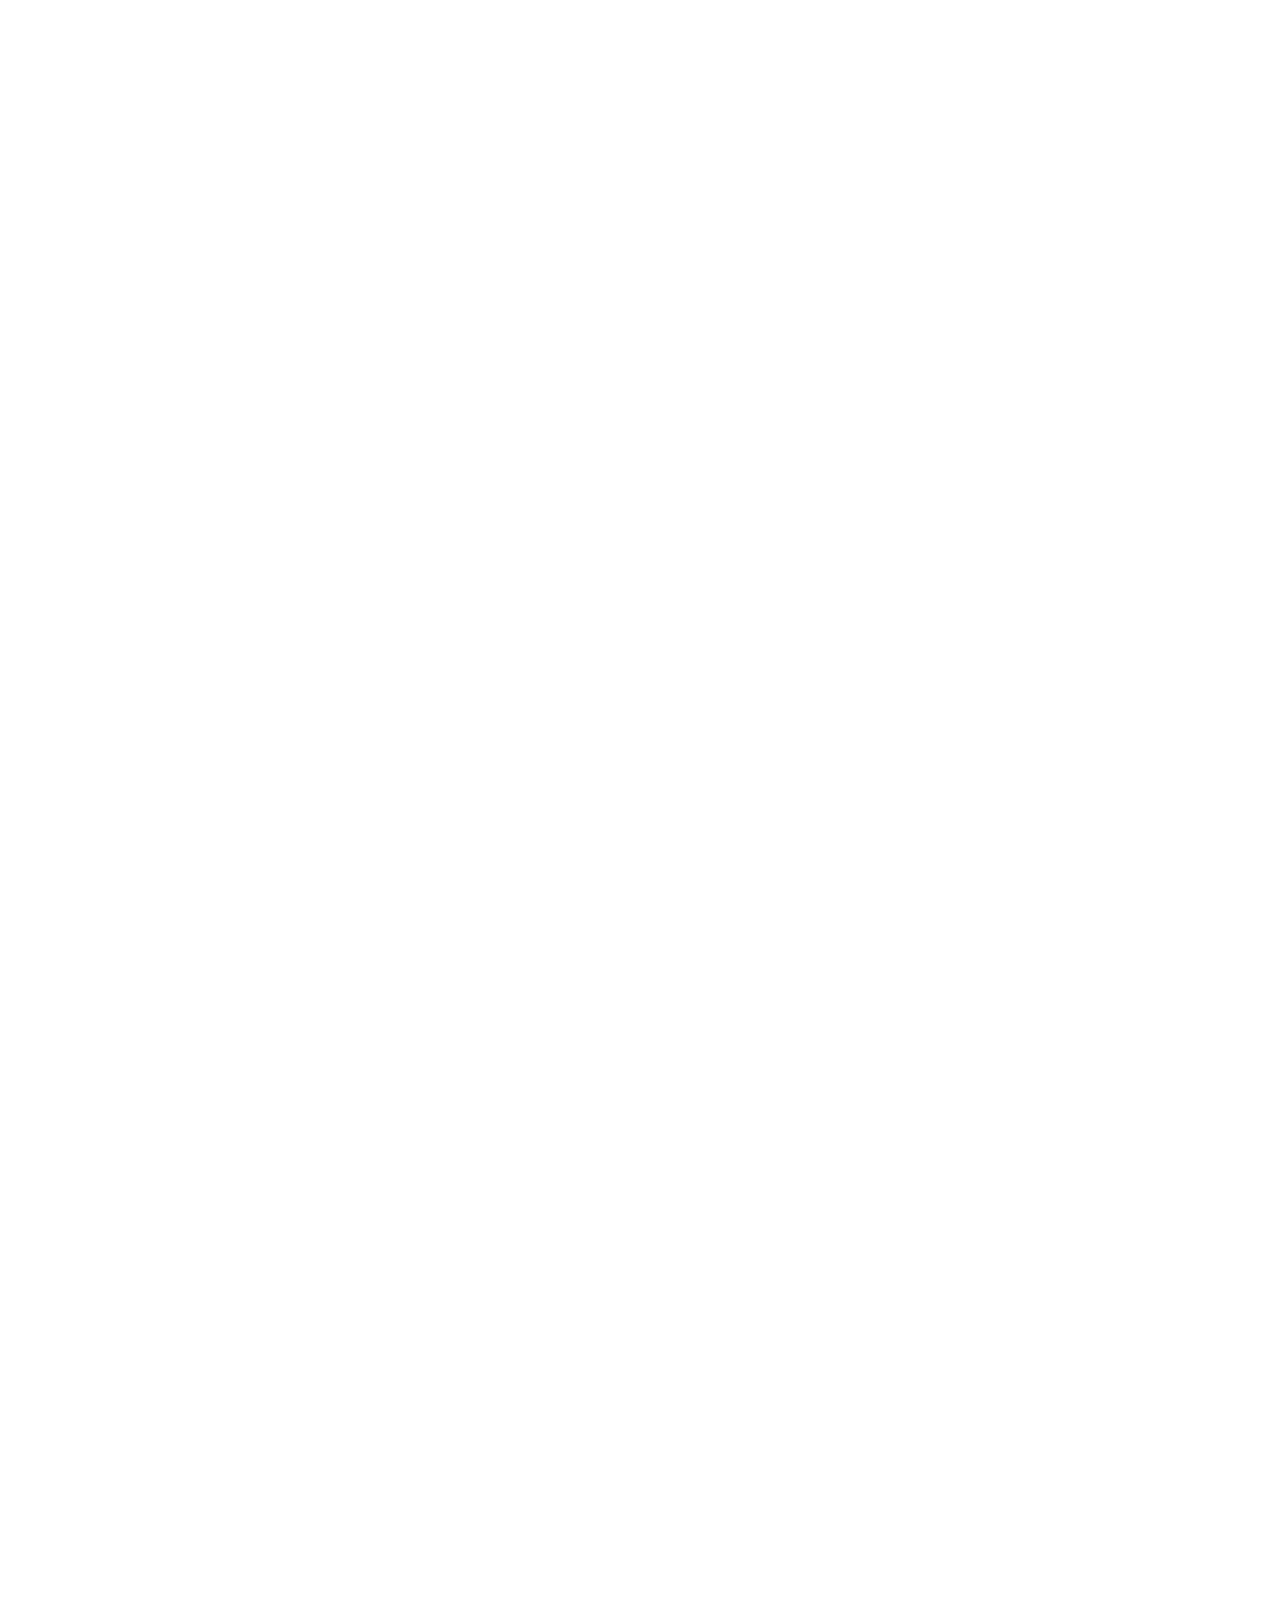
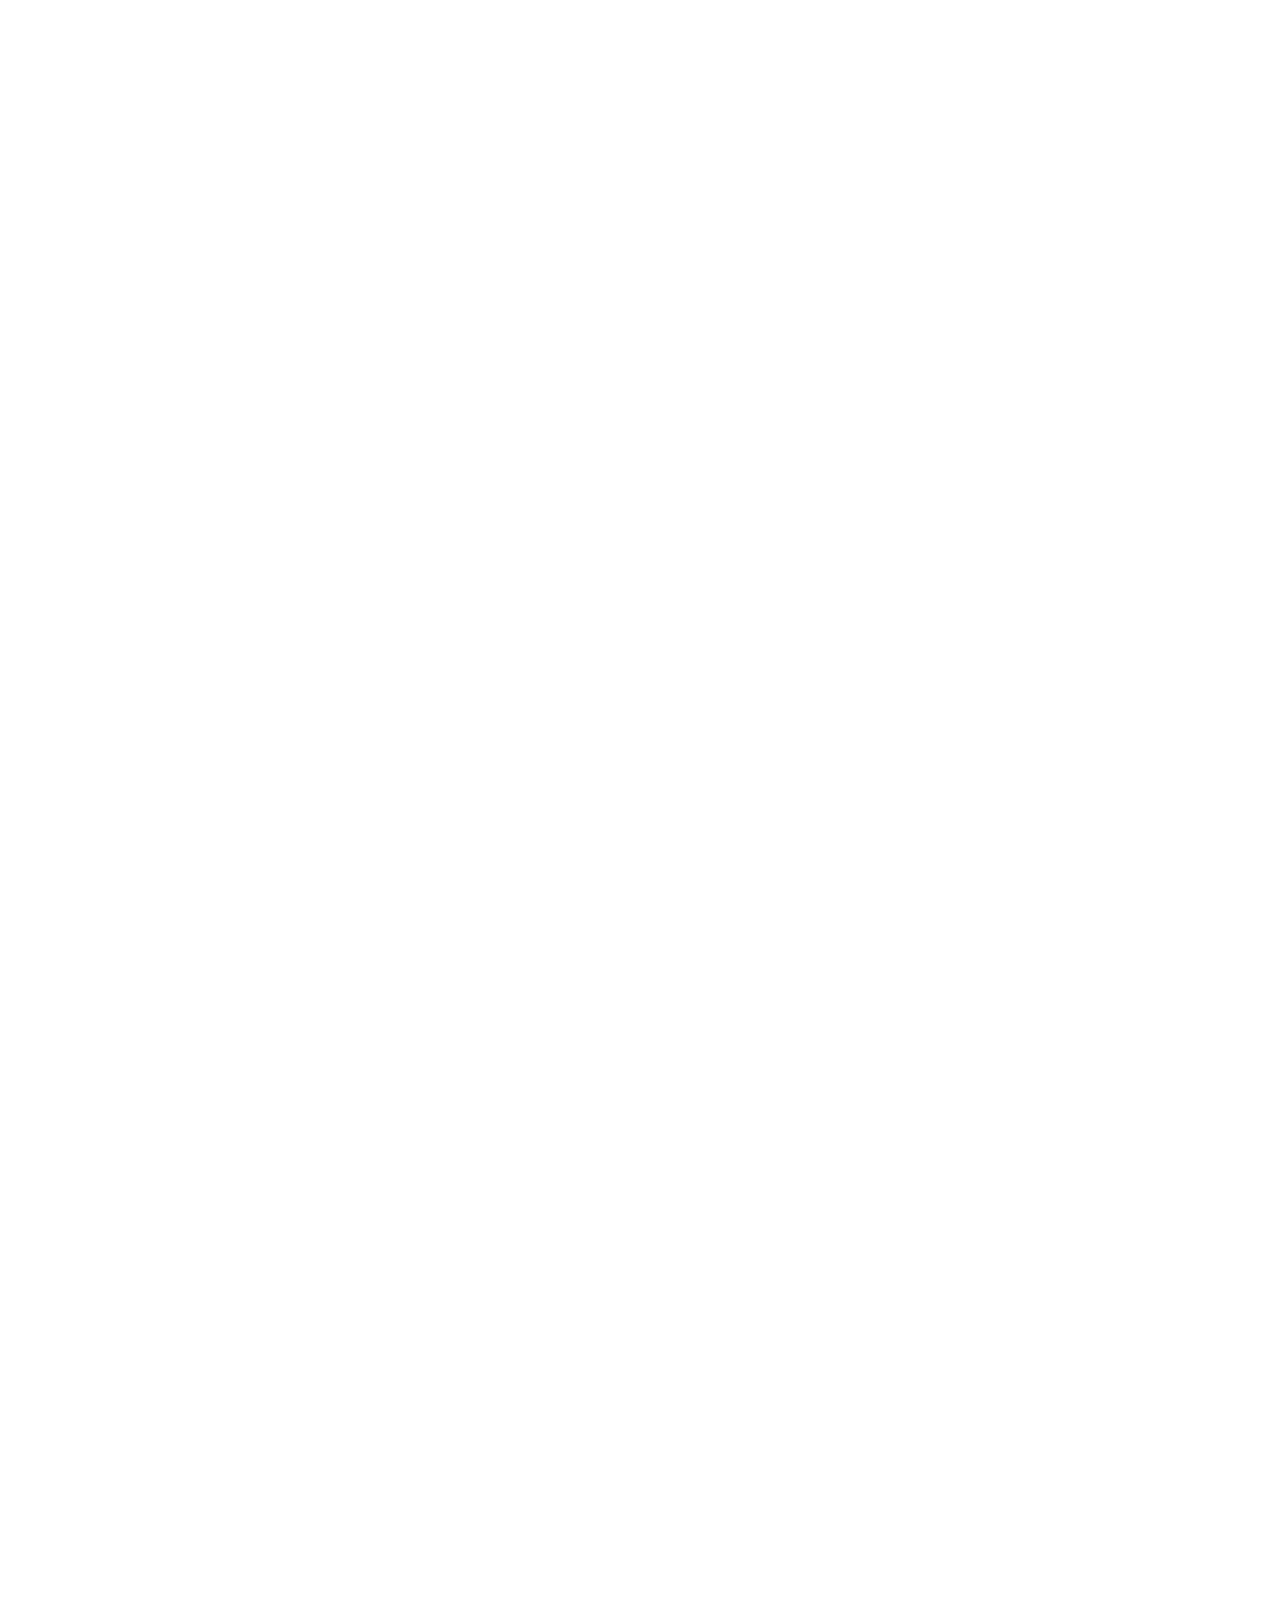
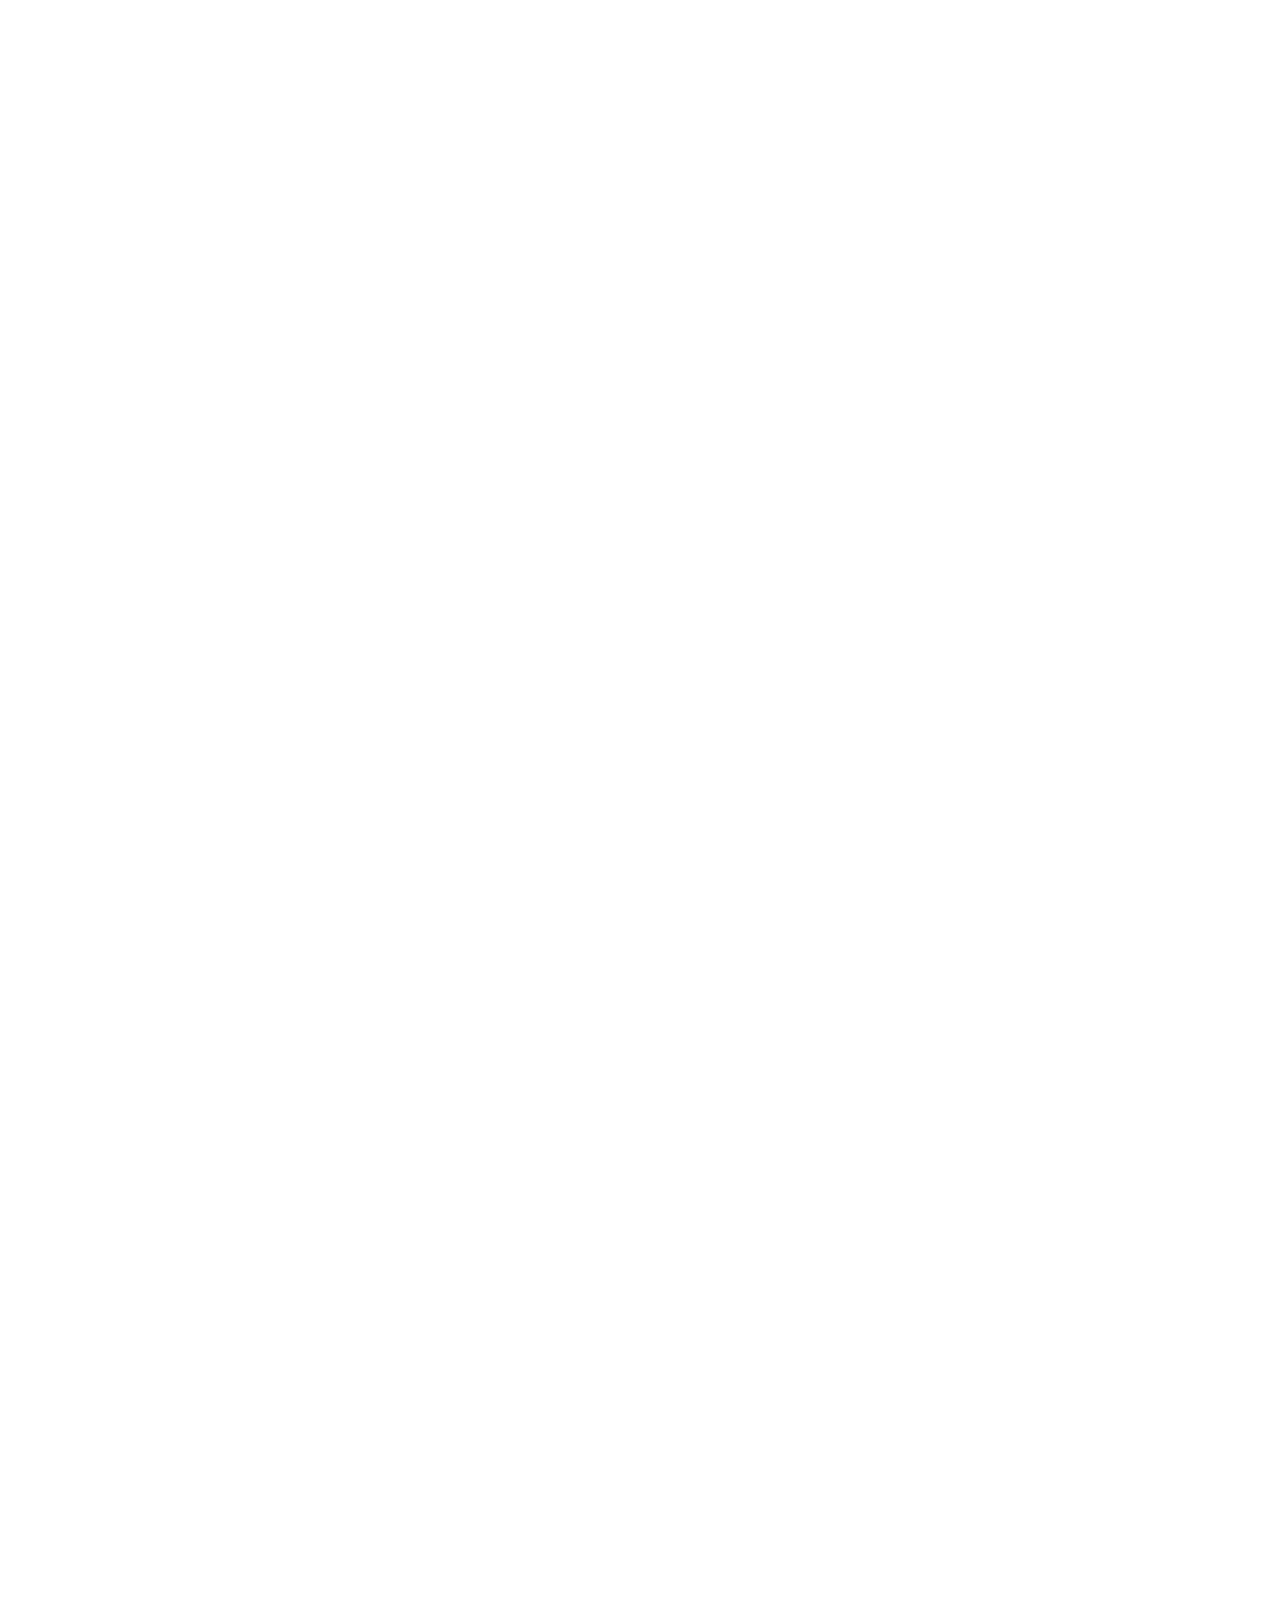
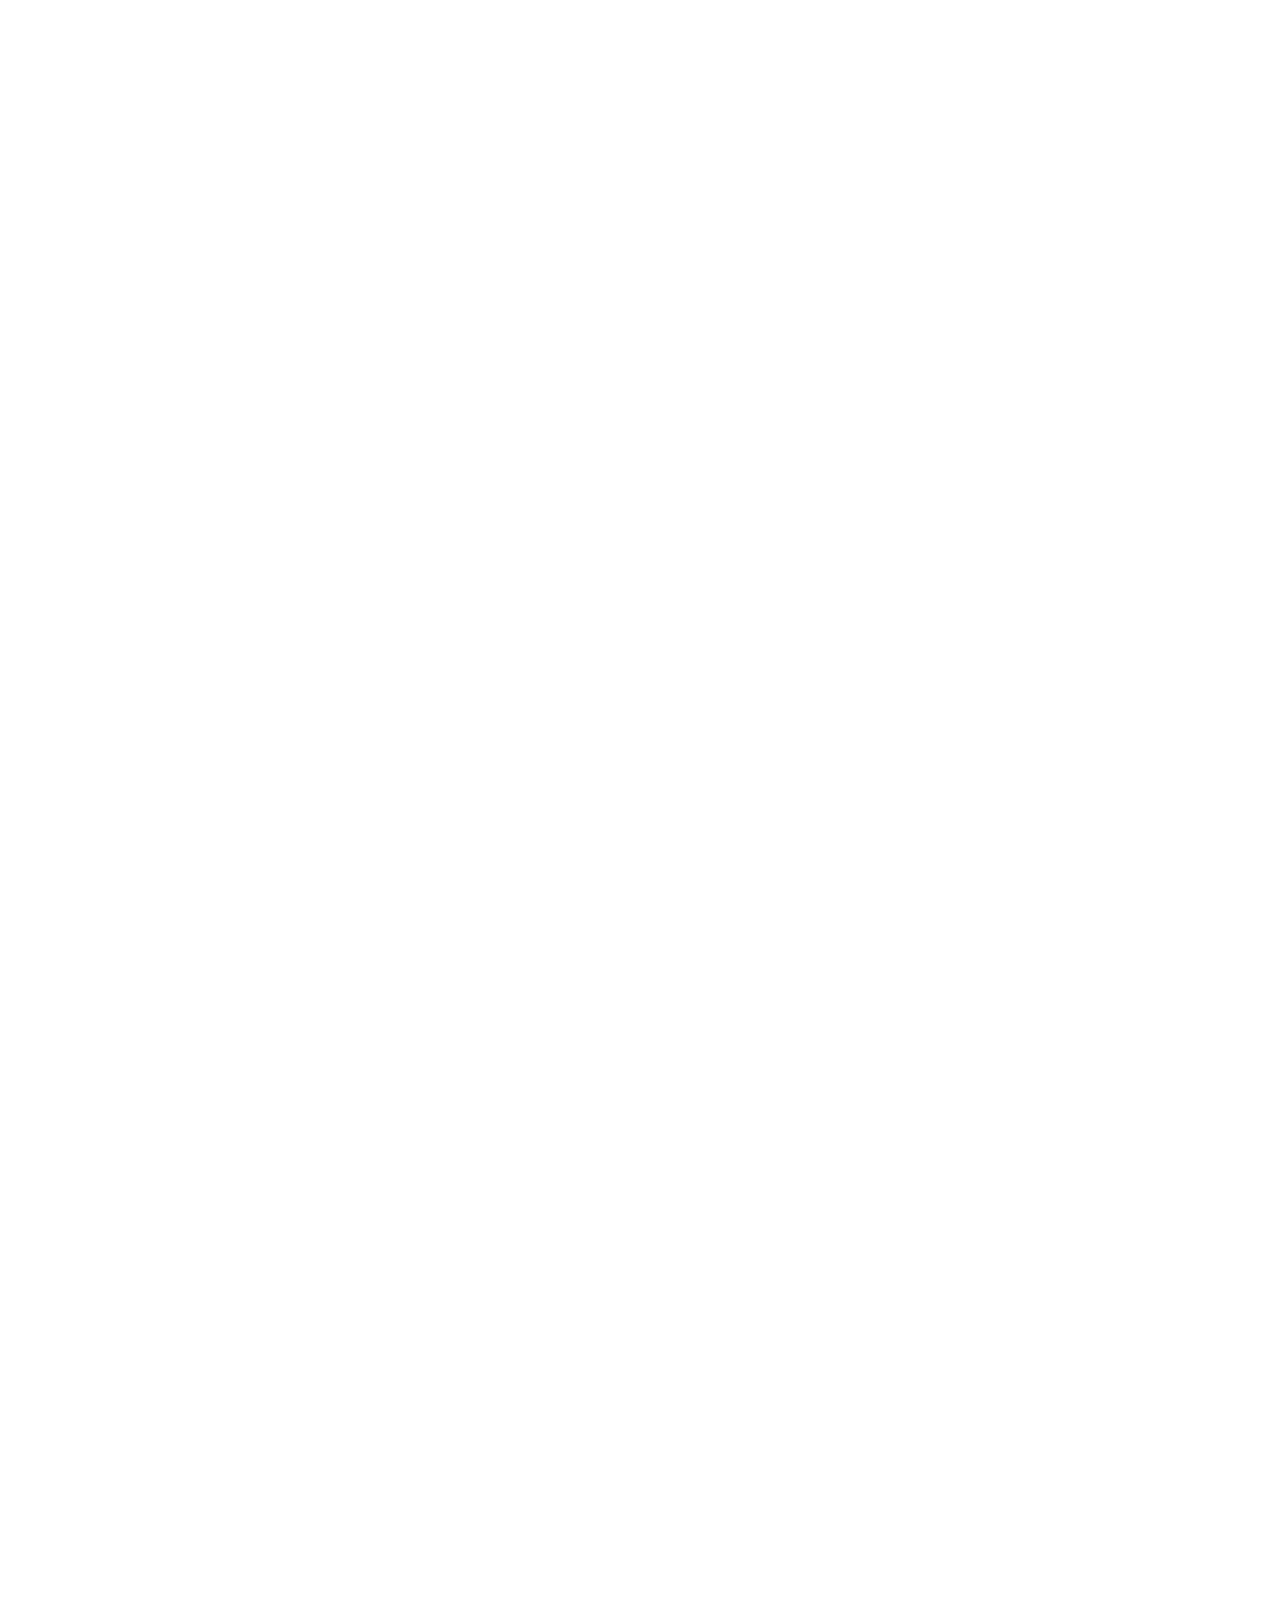
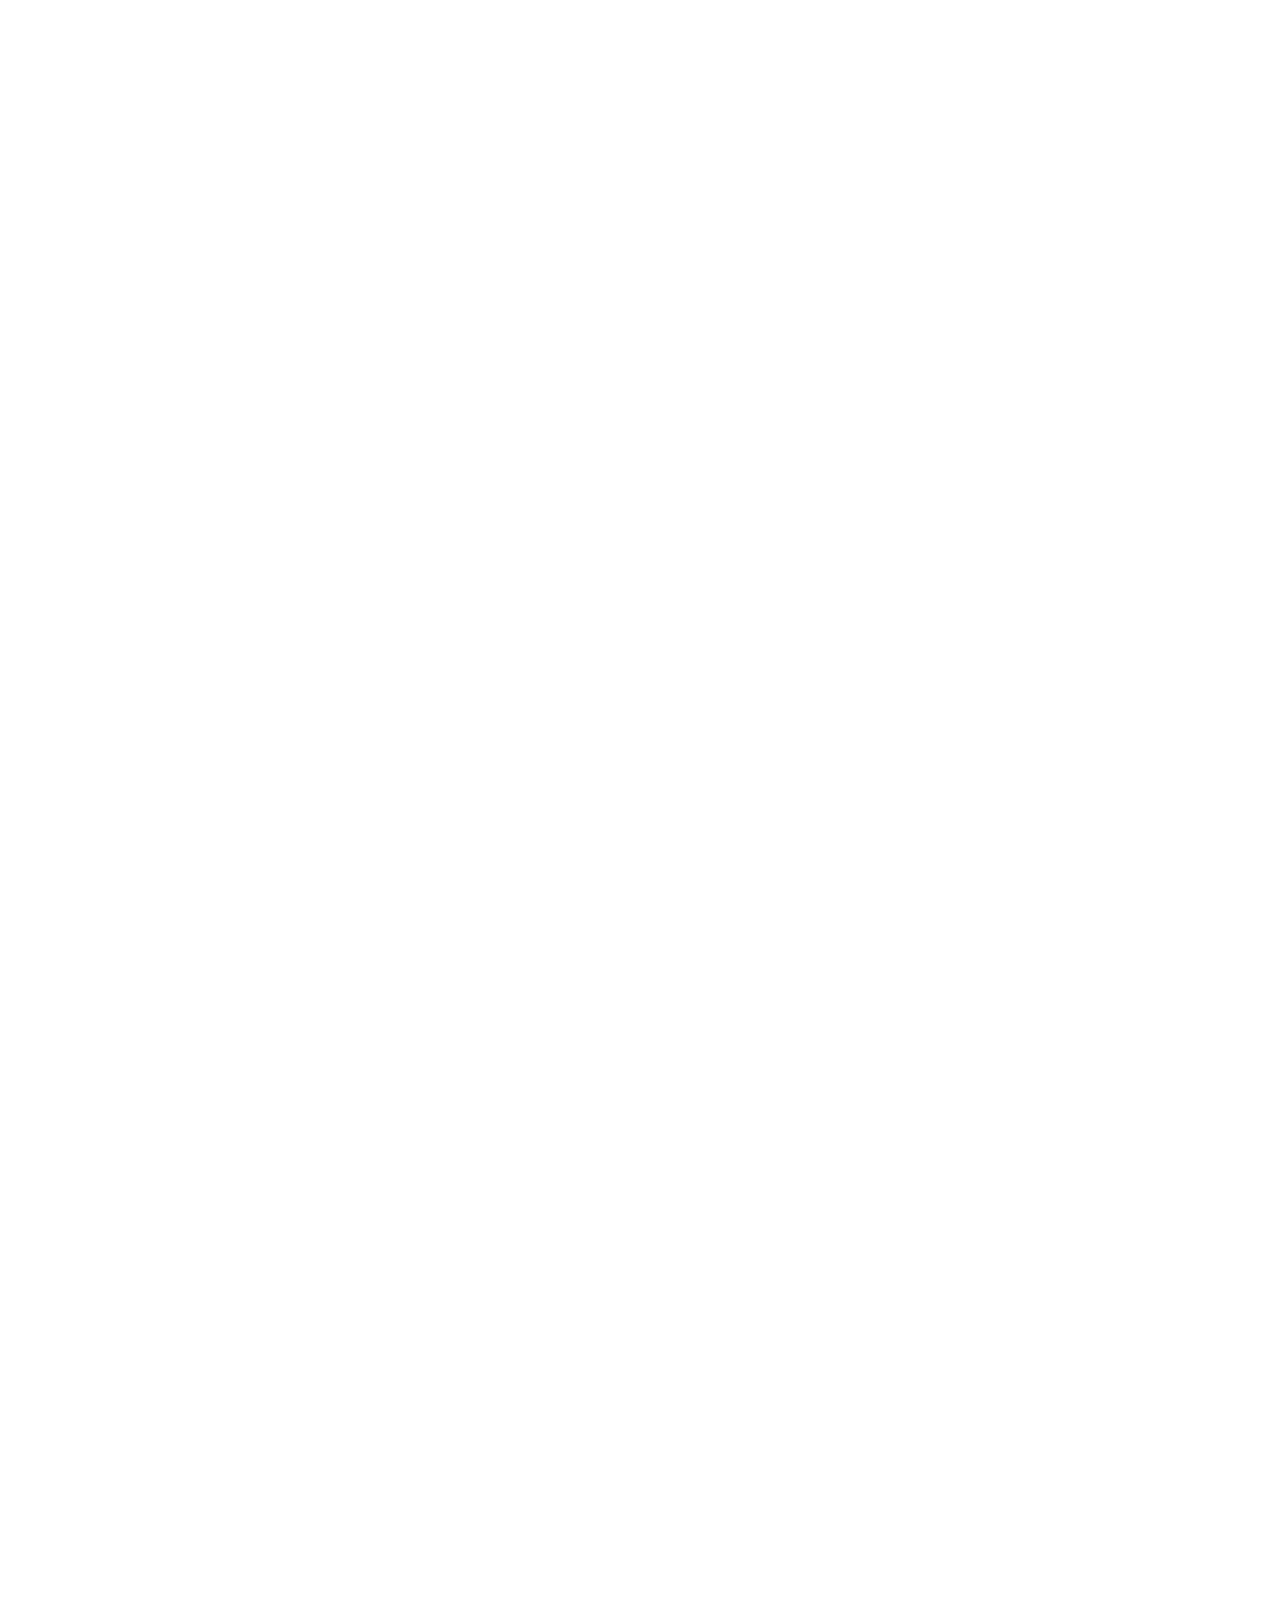
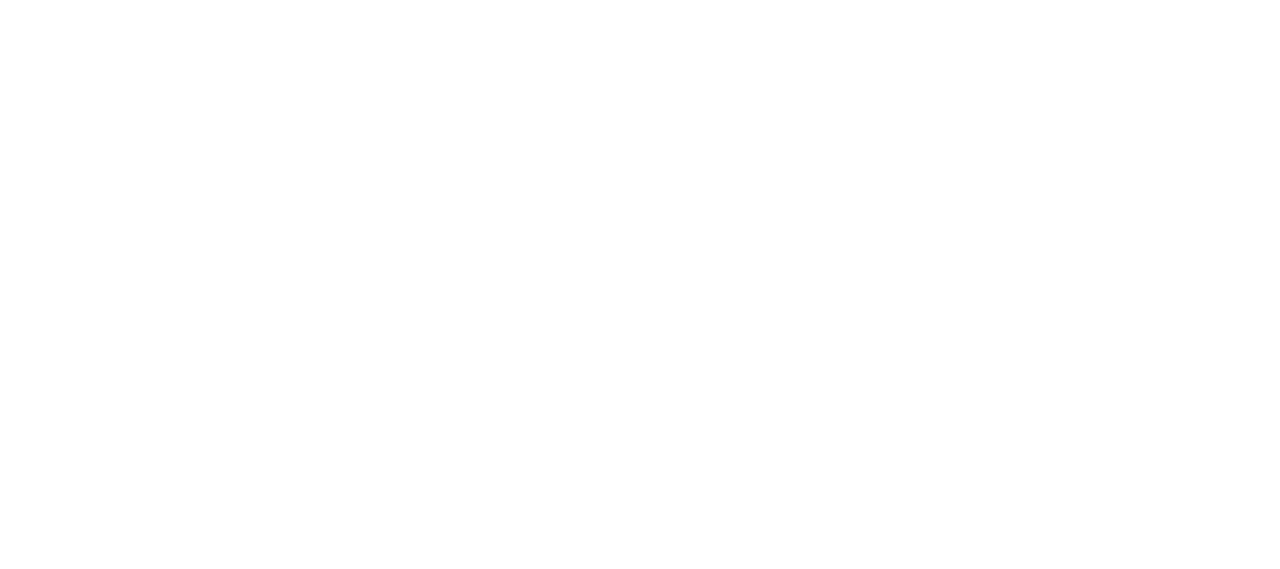
==== commit f618f88d: "final styling tweaks and responsivity check" ====
--- a/index.html
+++ b/index.html
@@ -19,7 +19,11 @@
         Dynamic Being
       </h1>
       <p id="date-time">Thursday, February 13, 2025 at 6 pm EST</p>
-      <img class="max-height" src="/screengrabs/papers-alone.gif" alt="animation of one person's slightly different resumes stacking on top of one another" />
+      <img
+        class="max-height"
+        src="/screengrabs/papers-alone.gif"
+        alt="animation of one person's slightly different resumes stacking on top of one another"
+      />
     </header>
     <div id="main-bg">
       <main>
@@ -33,13 +37,17 @@
         </p>
         <h2>Project Preview</h2>
         <p>This is a preview of what we'll be making today:</p>
-        <img class="max-width" src="/screengrabs/screenrec.gif" alt="a user checks two unchecked 'visibility' boxes on the spreadsheet, then refreshes the locally-hosted web page to watch it add the new rows in live time" />
+        <img
+          class="max-width"
+          src="/screengrabs/screenrec.gif"
+          alt="a user checks two unchecked 'visibility' boxes on the spreadsheet, then refreshes the locally-hosted web page to watch it add the new rows in live time"
+        />
         <p>
           Basically, it's a "smart" resume. All the main contents of your resume
           are stored in a cloud-based spreadsheet, which itself connects to a
           webpage. All you have to do to add or remove past work experiences is
           check or uncheck a box in the spreadsheet. The results are
-          automatiically formatted into a single-page, print-friendly layout
+          automatically formatted into a single-page, print-friendly layout
           using HTML, CSS, JavaScript, and jQuery. Since the resulting file is a
           webpage, you can also use it to host your resume online.
         </p>
@@ -47,8 +55,8 @@
         <ul>
           <li>Google Spreadsheet with your resume data</li>
           <li>
-            The dynamic resume template AKA the webpage code (we'll be using ours in Glitch, an
-            online
+            The dynamic resume template AKA the webpage code (we'll be using
+            ours in Glitch, an online
             <a
               target="_blank"
               rel="noopener noreferrer external"
@@ -89,13 +97,13 @@
         <p>
           With the abysmal state of the job market, I soon grew tired of
           manually cutting and pasting new resumes for each listing that came my
-          way. It was emotionally exhausting to put so much effort into a job application that
-          would not even guarantee me the courtesy of a rejection email. I
-          wanted a way to apply for jobs that was as nimble and callous as
-          the capitalist job market itself. I imagined a resume that could
-          shapeshift upon a button's click, while retaining as much honesty as
-          possible. My reveries turned to reality when I realized such a thing
-          was possible using just basic front-end programming.
+          way. It was emotionally exhausting to put so much effort into a job
+          application that would not even guarantee me the courtesy of a
+          rejection email. I wanted a way to apply for jobs that was as nimble
+          and callous as the capitalist job market itself. I imagined a resume
+          that could shapeshift upon a button's click, while retaining as much
+          honesty as possible. My reveries turned to reality when I realized
+          such a thing was possible using just basic front-end programming.
         </p>
         <p>
           The resulting template served me so well I shared it with some
@@ -119,7 +127,7 @@
         <h2>Tutorial</h2>
         <h3>Step #1: Setting up the template</h3>
         <ol class="steps">
-          <li class="gsheets">
+          <li>
             <p>
               Open this
               <a
@@ -127,30 +135,81 @@
                 rel="noopener noreferrer external"
                 href="https://docs.google.com/spreadsheets/d/194UPVhMNitO4epJYmN_z_FSntCDGL1B8KbSqph9X1ig/edit?usp=sharing"
                 >Google Spreadsheet</a
-              >. Take a minute to read the instructions page and flip through the tabs to get a sense of the contents.
-            </p>
-            <p>Basically, this spreadsheet functions as the &quot;backend&quot; of your resume. Each tab, aside from the instructions tab, corresponds to its own section on your resume.</p>
-            <img class="max-width diagram" src="/screengrabs/tabs-to-sections.png" alt="a sketch with lines pointing from each spreadsheet tab to its corresponding section in the resume template" />
-            <p>From there, each column within a tab houses a different type of data, such as  a job title, a timeframe, or a description.</p>
-            <img class="max-width diagram" src="/screengrabs/columns-to-data.png" alt="a sketch with lines pointing from each column in the spreadsheet to where it shows up in the resume template" />
-            <p>The checkboxes on the lefthand side are how you tell the template whether to include or exclude a row of data. As you can see, the unchecked rows in the Skills tab do not show up on the resume.</p>
-            <img class="max-width diagram" src="/screengrabs/checkboxes-to-inclusion.png" alt="a sketch demonstrating how unchecked rows in the spreadsheet do not show up in the template" />
-          </li>
-          <li class="gsheets">When you're ready to move on, make a copy of the spreadsheet and save it as your own.</li>
-            <li class="gsheets">Change the share settings so that &quot;anyone with the
-            link&quot; can view the document.</li>
-          <li class="dr4db">
-            Browse the templates below to decide which one you want to start
-            with. When you decide, click the “use this template” button on the
-            page. This will open up a Glitch project with the template code
-            ready for use.
+              >. Take a minute to read the instructions page and flip through
+              the tabs to get a sense of the contents.
+            </p>
+            <p>
+              Basically, this spreadsheet functions as the &quot;backend&quot;
+              of your resume. Each tab, aside from the instructions tab,
+              corresponds to its own section on your resume.
+            </p>
+            <img
+              class="max-width diagram"
+              src="/screengrabs/tabs-to-sections.png"
+              alt="a sketch with lines pointing from each spreadsheet tab to its corresponding section in the resume template"
+            />
+            <p>
+              From there, each column within a tab houses a different type of
+              data, such as a job title, a timeframe, or a description.
+            </p>
+            <img
+              class="max-width diagram"
+              src="/screengrabs/columns-to-data.png"
+              alt="a sketch with lines pointing from each column in the spreadsheet to where it shows up in the resume template"
+            />
+            <p>
+              The checkboxes on the lefthand side are how you tell the template
+              whether to include or exclude a row of data. As you can see, the
+              unchecked rows in the Skills tab do not show up on the resume.
+            </p>
+            <img
+              class="max-width diagram"
+              src="/screengrabs/checkboxes-to-inclusion.png"
+              alt="a sketch demonstrating how unchecked rows in the spreadsheet do not show up in the template"
+            />
+            <span
+              class="tooltip-trigger gsheets-icon"
+              data-tooltip="This icon indicates where we are for any given step. For this step, we're in the Google spreadsheet."
+            ></span>
+          </li>
+          <li>
+            <p>
+              When you're ready to move on, make a copy of the spreadsheet and
+              save it as your own.
+            </p>
+            <span
+              class="tooltip-trigger gsheets-icon"
+              data-tooltip="For this step, we're in the Google spreadsheet."
+            ></span>
+          </li>
+          <li>
+            <p>
+              Change the share settings so that &quot;anyone with the link&quot;
+              can view the document.
+            </p>
+            <span
+              class="tooltip-trigger gsheets-icon"
+              data-tooltip="For this step, we're in the Google spreadsheet."
+            ></span>
+          </li>
+          <li>
+            <p>
+              Browse the templates below to decide which one you want to start
+              with. When you decide, click the “use this template” button on the
+              page. This will open up a Glitch project with the template code
+              ready for use.
+            </p>
             <div id="template-buttons">
               <a target="_blank" href="/track_track/">track_track</a>
               <a target="_blank" href="/cascadian/">cascadian</a>
-              <a target="_blank" href="/button_ups/">button_ups</a
+              <a target="_blank" href="/button_ups/">button_ups</a>
             </div>
-          </li>
-          <li class="glitch">
+            <span
+              class="tooltip-trigger dr4db-icon"
+              data-tooltip="For this step, we're on this website."
+            ></span>
+          </li>
+          <li>
             <p>
               On the Glitch project, click the “Remix your own” button below the
               project preview. This will duplicate the template and allow you to
@@ -161,8 +220,12 @@
               expire after 5 days. Create an account if you want to save your
               progress.
             </aside>
-          </li>
-          <li class="glitch">
+            <span
+              class="tooltip-trigger glitch-icon"
+              data-tooltip="For this step, we're in the Glitch template."
+            ></span>
+          </li>
+          <li>
             <p>
               Once you have the project copy open, go to the
               <code>script.js</code> file (in the lefthand pane) and find the
@@ -170,22 +233,32 @@
               You’ll want to replace these cryptic strings of characters with
               the ID of your Google Spreadsheet.
             </p>
-          </li>
-          <li class="gsheets">
-            To find the ID of your
-              spreadsheet, go back to the spreadsheet and click the “share”
-              button. Click “copy link” and paste the link somewhere you can edit it real
-            quick. Then copy only the characters between
-            &quot;https://docs.google.com/spreadsheets/d/&quot; and
-            &quot;/edit?usp=sharing&quot; in the URL. Replace all the
-            <code>tabURL</code>s in the Glitch file with this new string.
+            <span
+              class="tooltip-trigger glitch-icon"
+              data-tooltip="For this step, we're in the Glitch template."
+            ></span>
+          </li>
+          <li>
+            <p>
+              To find the ID of your spreadsheet, go back to the spreadsheet and
+              click the “share” button. Click “copy link” and paste the link
+              somewhere you can edit it real quick. Then copy only the
+              characters between
+              &quot;https://docs.google.com/spreadsheets/d/&quot; and
+              &quot;/edit?usp=sharing&quot; in the URL. Replace all the
+              <code>tabURL</code>s in the Glitch file with this new string.
+            </p>
+            <span
+              class="tooltip-trigger gsheets-icon"
+              data-tooltip="For this step, we're in the Google spreadsheet."
+            ></span>
           </li>
           <img
             class="sticky"
             src="/screengrabs/Screenshot 2024-11-20 at 8.42.38 PM.png"
             alt="post-it note showing the key part of the Google Spreadsheet URL highlighted"
           />
-          <li class="glitch">
+          <li>
             <p>
               Add &quot;/1&quot;, &quot;/2&quot;, etc. at the end of each
               <code>tabURL</code> to point to a specific tab in the spreadsheet.
@@ -194,24 +267,69 @@
               These indexes are 1-based and determined based on the order of
               your tabs in the spreadsheet.
             </p>
-            <img class="max-width diagram" src="/screengrabs/tab-order.png" alt="screengrab of each of the tabs in the spreadsheet labeled with &quot;/1&quot;, &quot;/2&quot;, and so on" />
+            <img
+              class="max-width diagram"
+              src="/screengrabs/tab-order.png"
+              alt='screengrab of each of the tabs in the spreadsheet labeled with "/1", "/2", and so on'
+            />
             <aside>
               If you change the order of your tabs in the spreadsheet, you will
               have to update the trailing tab numbers in the
               <code>sections</code> object as well.
             </aside>
-          </li>
-          <li class="glitch">
-            There you have it! &#9786; Your spreadsheet is now hooked up to your
-            Glitch file. Try updating any data in the <span class="green">green</span> cells in the spreadsheet and refresh your Glitch site. If all's gone well, you should see your new data appear in the template.
+            <span
+              class="tooltip-trigger glitch-icon"
+              data-tooltip="For this step, we're in the Glitch template."
+            ></span>
+          </li>
+          <li>
+            <p>
+              There you have it! &#9786; Your spreadsheet is now hooked up to
+              your Glitch file. Try updating any data in the
+              <span class="green">green</span> cells in the spreadsheet and
+              refresh your Glitch site. If all's gone well, you should see your
+              new data appear in the template.
+            </p>
+            <span
+              class="tooltip-trigger glitch-icon"
+              data-tooltip="For this step, we're in the Glitch template."
+            ></span>
           </li>
         </ol>
-        <div class="facilitator-note"><p>Let's pause.</p><p>Are we all seeing our template update when we change data in the spreadsheet? If not, let's troubleshoot!</p></div>
+        <div class="facilitator-note">
+          <p>Let's pause.</p>
+          <p>
+            Are we all seeing our template update when we change data in the
+            spreadsheet? If not, let's troubleshoot!
+          </p>
+        </div>
         <h3>Step #2: Updating your personal information</h3>
-        <p>In order to change the name, email address, and other personal information that shows up on your resume, you'll have to make updates to the <code>index.html</code> file.</p>
+        <p>
+          In order to change the name, email address, and other personal
+          information that shows up on your resume, you'll have to make updates
+          to the <code>index.html</code> file.
+        </p>
         <ol class="steps">
-          <li class="glitch">Open the <code>index.html</code> in Glitch.</li>
-          <li class="glitch">Locate the lines that contain the filler information (e.g. &quot;Your Name&quot;). Replace these lines with your informatiion. You should see the template update accordingly. From here, you can add or remove elements according to what personal information you want on your resume.</li>
+          <li>
+            <p>Open the <code>index.html</code> in Glitch.</p>
+            <span
+              class="tooltip-trigger glitch-icon"
+              data-tooltip="For this step, we're in the Glitch template."
+            ></span>
+          </li>
+          <li>
+            <p>
+              Locate the lines that contain the filler information (e.g.
+              &quot;Your Name&quot;). Replace these lines with your information.
+              You should see the template update accordingly. From here, you can
+              add or remove elements according to what personal information you
+              want on your resume.
+            </p>
+            <span
+              class="tooltip-trigger glitch-icon"
+              data-tooltip="For this step, we're in the Glitch template."
+            ></span>
+          </li>
         </ol>
         <h3>Step #3: Updating Styles</h3>
         <p>
@@ -221,8 +339,8 @@
         </p>
         <h4>Fonts</h4>
         <p>
-          Fonts are easy to update. One method of inserting a custom font is to go to a
-          source like
+          Fonts are easy to update. One method of inserting a custom font is to
+          go to a source like
           <a
             target="_blank"
             rel="noopener noreferrer external"
@@ -231,7 +349,8 @@
           >
           and select some font families you want to use. Once you have your cart
           filled, follow the embed instructions to install them in your
-          <code>index.html</code>. Then update your <code>stylesheet.css</code> accordingly.
+          <code>index.html</code>. Then update your
+          <code>stylesheet.css</code> accordingly.
         </p>
         <h4>Colors</h4>
         <p>
@@ -261,63 +380,62 @@
           may not require an update in the code. To reiterate these categories
           again here:
         </p>
-        <table>
-          <thead>
-            <tr>
-              <th>do change</th>
-              <th>do change & update</th>
-              <th>do not change</th>
-            </tr>
-          </thead>
-          <tbody>
-            <tr class="tips">
-              <td>
-                <em
-                  >you can update these freely and the changes will be reflected
-                  in the template</em
-                >
-              </td>
-              <td>
-                <em
-                  >if you change these, manual updates will be required in
-                  script.js</em
-                >
-              </td>
-              <td>
-                <em
-                  >these settings are absolutely required for the API to
-                  work!</em
-                >
-              </td>
-            </tr>
-            <tr class="categories">
-              <td>
-                <ul class="table__list">
-                  <li>visibility column</li>
-                  <li>any other columns with your resume data</li>
-                </ul>
-              </td>
-              <td>
-                <ul class="table__list">
-                  <li>tab/section order</li>
-                  <li>tab/section names</li>
-                  <li>number of tabs/sections</li>
-                  <li>column header names</li>
-                </ul>
-              </td>
-              <td>
-                <ul class="table__list">
-                  <li>frozen rows</li>
-                  <li>document access permissions (should be "anyone with the link can view")</li>
-                </ul>
-              </td>
-            </tr>
-          </tbody>
-        </table>
+        <div id="table">
+          <div class="table__col">
+            <div class="col__header" id="col__header-1">do change</div>
+            <div class="col__explanation">
+              <em>
+                you can update these freely and the changes will be reflected in
+                the template
+              </em>
+            </div>
+            <div class="col__data">
+              <ul>
+                <li>visibility column</li>
+                <li>any other columns with your resume data</li>
+              </ul>
+            </div>
+          </div>
+          <div class="table__col">
+            <div class="col__header" id="col__header-2">do change & update</div>
+            <div class="col__explanation">
+              <em>
+                if you change these, manual updates will be required in
+                script.js
+              </em>
+            </div>
+            <div class="col__data">
+              <ul>
+                <li>tab/section order</li>
+                <li>tab/section names</li>
+                <li>number of tabs/sections</li>
+                <li>column header names</li>
+              </ul>
+            </div>
+          </div>
+          <div class="table__col">
+            <div class="col__header" id="col__header-3">do not change</div>
+            <div class="col__explanation">
+              <em>
+                these settings are absolutely required for the API to work!
+              </em>
+            </div>
+            <div class="col__data">
+              <ul>
+                <li>frozen rows</li>
+                <li>
+                  document access permissions (should be "anyone with the link
+                  can view")
+                </li>
+              </ul>
+            </div>
+          </div>
+        </div>
         <p>
           If you’re satisfied with the pre-provided section headers (e.g.
           “experience”, “education”, “projects”) and column headers (e.g.
-          “institution”, “degree”, “location”), you can start updating the <span class="green">green</span>
+          “institution”, “degree”, “location”), you can start updating the
+          <span class="green">green</span>
           cells in the spreadsheet with your own information. If you want to
           customize these details, proceed through the following steps.
         </p>
@@ -329,15 +447,28 @@
           <code>script.js</code> file.
         </p>
         <ol class="steps">
-          <li class="gsheets">
-            For consistency's sake, start by renaming the tab in the spreadsheet
-            to whatever you want (i.e. change “awards” to "publications").
-          </li>
-          <li class="glitch">
-            Then, in the <code>script.js</code> file, go to the
-            <code>sections</code> object at the top and change the
-            <code>name</code> value to your new section name. This will update
-            the section header on your resume template.
+          <li>
+            <p>
+              For consistency's sake, start by renaming the tab in the
+              spreadsheet to whatever you want (i.e. change “awards” to
+              "publications").
+            </p>
+            <span
+              class="tooltip-trigger gsheets-icon"
+              data-tooltip="For this step, we're in the Google spreadsheet."
+            ></span>
+          </li>
+          <li>
+            <p>
+              Then, in the <code>script.js</code> file, go to the
+              <code>sections</code> object at the top and change the
+              <code>name</code> value to your new section name. This will update
+              the section header on your resume template.
+            </p>
+            <span
+              class="tooltip-trigger glitch-icon"
+              data-tooltip="For this step, we're in the Glitch template."
+            ></span>
           </li>
         </ol>
         <h4>To change a column header:</h4>
@@ -348,25 +479,47 @@
           <code>script.js</code>.
         </p>
         <ol class="steps">
-          <li class="gsheets">
-            Update the name of the column header directly in the spreadsheet
-            first. Keep in mind these are case-sensitive. I recommend
-            capitalizing the first letter to keep things consistent.
-          </li>
-          <li class="glitch">
-            Go to the section that you updated in your <code>script.js</code>.
-          </li>
-          <li class="glitch">
-            Find the line that has the name of your old column header (I like to
-            use <code>CMD + F</code> or <code>CTRL + F</code> for this). It
-            should be something like <code>${row.Organization}</code>. Replace
-            the old header with your new one, as it is written in the
-            spreadsheet (i.e. <code>${row.Company}</code>).
+          <li>
+            <p>
+              Update the name of the column header directly in the spreadsheet
+              first. Keep in mind these are case-sensitive. I recommend
+              capitalizing the first letter to keep things consistent.
+            </p>
+            <span
+              class="tooltip-trigger gsheets-icon"
+              data-tooltip="For this step, we're in the Google spreadsheet."
+            ></span>
+          </li>
+          <li>
+            <p>
+              Go to the section that you updated in your <code>script.js</code>.
+            </p>
+            <span
+              class="tooltip-trigger glitch-icon"
+              data-tooltip="For this step, we're in the Glitch template."
+            ></span>
+          </li>
+          <li>
+            <p>
+              Find the line that has the name of your old column header (I like
+              to use <code>CMD + F</code> or <code>CTRL + F</code> for this). It
+              should be something like <code>${row.Organization}</code>. Replace
+              the old header with your new one, as it is written in the
+              spreadsheet (i.e. <code>${row.Company}</code>).
+            </p>
+            <span
+              class="tooltip-trigger glitch-icon"
+              data-tooltip="For this step, we're in the Glitch template."
+            ></span>
           </li>
         </ol>
         <div class="facilitator-note">
           <p>Break time!</p>
-          <p>Let's take 10 minutes to ourselves. When we come back, we can either continue with the last section (which entails a more complicated change) OR co-work on our templates while I answer questions.</p>
+          <p>
+            Let's take 10 minutes to ourselves. When we come back, we can either
+            continue with the last section (which entails a more complicated
+            change) OR co-work on our templates while I answer questions.
+          </p>
         </div>
         <h4>To add a new section:</h4>
         <p>
@@ -390,22 +543,47 @@
           or <a href="mailto:info@joannesuk.com">email me</a>.
         </p>
         <ol class="steps">
-          <li class="gsheets">
-            Add a new section by inserting a new tab or “sheet” in the
-            spreadsheet. Name it whatever you want the new section of your
-            resume to be.
-          </li>
-          <li class="gsheets">
-            If you want to make each row’s visibility modifiable, as they are in
-            the original tabs, make the first (leftmost) column the “Visibility”
-            column (case-sensitive) and fill the rows with checkboxes.
-          </li>
-          <li>Fill in the rest of the column headers as you desire.</li>
-          <li class="gsheets">
-            After setting up the new section, be sure to freeze the first row in
-            the sheet. This tells the API what to call each column of data.
-          </li>
-          <li class="glitch">
+          <li>
+            <p>
+              Add a new section by inserting a new tab or “sheet” in the
+              spreadsheet. Name it whatever you want the new section of your
+              resume to be.
+            </p>
+            <span
+              class="tooltip-trigger gsheets-icon"
+              data-tooltip="For this step, we're in the Google spreadsheet."
+            ></span>
+          </li>
+          <li>
+            <p>
+              If you want to make each row’s visibility modifiable, as they are
+              in the original tabs, make the first (leftmost) column the
+              “Visibility” column (case-sensitive) and fill the rows with
+              checkboxes.
+            </p>
+            <span
+              class="tooltip-trigger gsheets-icon"
+              data-tooltip="For this step, we're in the Google spreadsheet."
+            ></span>
+          </li>
+          <li>
+            <p>Fill in the rest of the column headers as you desire.</p>
+            <span
+              class="tooltip-trigger gsheets-icon"
+              data-tooltip="For this step, we're in the Google spreadsheet."
+            ></span>
+          </li>
+          <li>
+            <p>
+              After setting up the new section, be sure to freeze the first row
+              in the sheet. This tells the API what to call each column of data.
+            </p>
+            <span
+              class="tooltip-trigger gsheets-icon"
+              data-tooltip="For this step, we're in the Google spreadsheet."
+            ></span>
+          </li>
+          <li>
             <p>
               In the <code>script.js</code> file, go to the very bottom where it
               says
@@ -417,15 +595,20 @@
 /* -------------------------------------------------------------------------- */
                 </code></pre>
               </div>
-          </li>
-          <li class="glitch">
+            <span
+              class="tooltip-trigger glitch-icon"
+              data-tooltip="For this step, we're in the Glitch template."
+            ></span>
+          </li>
+          <li>
             <p>
               Underneath this section marker, copy and paste one of the code
               snippets below, according to which template you're using:
             </p>
             <!-- prettier-ignore -->
             <ul>
-          <li class="glitch"><p>track_track</p>
+
+          <li><p>track_track</p>
           <div class="code-block">
             <pre><code class="lang-jsx">.then(<span class="hljs-function"><span class="hljs-keyword">function</span> (<span class="hljs-params"></span>) </span>{
   <span class="hljs-keyword">return</span> $.getJSON(<span class="hljs-string">"https://opensheet.elk.sh/"</span> + sections[TAB_NUMBER].tabURL);
@@ -452,7 +635,7 @@
   </code></pre>
           </div>
           </li>
-          <li class="glitch"><p>cascadian</p>
+          <li><p>cascadian</p>
             <!-- prettier-ignore -->
           <div class="code-block">
             <pre><code class="lang-jsx">.then(<span class="hljs-function"><span class="hljs-keyword">function</span> (<span class="hljs-params"></span>) </span>{
@@ -486,7 +669,7 @@
   </code></pre>
           </div>
           </li>
-          <li class="glitch"><p>button_ups</p>
+          <li><p>button_ups</p>
           <div class="code-block">
             <pre><code class="lang-jsx">.then(<span class="hljs-function"><span class="hljs-keyword">function</span> (<span class="hljs-params"></span>) </span>{
     <span class="hljs-keyword">return</span> $.getJSON(<span class="hljs-string">"https://opensheet.elk.sh/"</span> + sections[TAB_NUMBER].tabURL);
@@ -511,10 +694,11 @@
 });
             </code></pre>
           </div>
+          <span class="tooltip-trigger glitch-icon" data-tooltip="For this step, we're in the Glitch template."></span>
           </li>
         </ul>
           </li>
-          <li class="glitch">
+          <li>
             <p>
               Replace all instances of <code>TAB_NUMBER</code> with the number
               of your tab in the spreadsheet. Keep the surrounding code intact.
@@ -523,17 +707,23 @@
               Remember, these tabs are 1-based and chronological. The
               “instructions” tab would be 1, “experience” would be 2, and so on.
             </aside>
-          </li>
-          <li class="glitch">
+            <span
+              class="tooltip-trigger glitch-icon"
+              data-tooltip="For this step, we're in the Glitch template."
+            ></span>
+          </li>
+          <li>
             <p>
               Replace “// FILL IN YOUR DESIRED HTML OUTPUT HERE” with the DOM
               elements, classes, and column headers that you want for your new
-              section. I like to use template literals for this part so I can write new elements in HTML.</p>
-              <p>If you want the section to match the style of previous
-              sections, use the existing section contents in the
-              <code>script.js</code> as an example. For example, using the
-              cascadian template, I might add a new section including my
-              statement of intent as such:
+              section. I like to use template literals for this part so I can
+              write new elements in HTML.
+            </p>
+            <p>
+              If you want the section to match the style of previous sections,
+              use the existing section contents in the <code>script.js</code> as
+              an example. For example, using the cascadian template, I might add
+              a new section including my statement of intent as such:
             </p>
             <div class="code-block">
               <pre><code class="lang-jsx">.then(<span class="hljs-function"><span class="hljs-keyword">function</span> (<span class="hljs-params"></span>) </span>{
@@ -568,6 +758,10 @@
 });
           </code></pre>
             </div>
+            <span
+              class="tooltip-trigger glitch-icon"
+              data-tooltip="For this step, we're in the Glitch template."
+            ></span>
           </li>
         </ol>
         <h2 id="general-caveats">General Caveats</h2>
@@ -601,8 +795,16 @@
             sensitive information (i.e. passwords, birth dates, etc.) off your
             spreadsheet just in case a bad actor stumbles upon it.
           </li>
-          <li>The Opensheeet API caches responses for 30 seconds before making a new request in order to improve performance and avoid hitting <a target="_blank"
-            rel="noopener noreferrer external" href="https://developers.google.com/sheets/api/limits">Google Sheets' rate limit</a>. This means you'll have to wait 30 seconds after your last update to see the latest edits in your template.
+          <li>
+            The Opensheeet API caches responses for 30 seconds before making a
+            new request in order to improve performance and avoid hitting
+            <a
+              target="_blank"
+              rel="noopener noreferrer external"
+              href="https://developers.google.com/sheets/api/limits"
+              >Google Sheets' rate limit</a
+            >. This means you'll have to wait 30 seconds after your last update
+            to see the latest edits in your template.
           </li>
         </ul>
         <h2 id="closing">Closing</h2>
@@ -611,11 +813,34 @@
           your willingness to learn new things and invest time in a process that
           will pay you forward for job apps to come.
         </p>
-        <p>Thank you also to <a target="_blank"
-            rel="noopener noreferrer external" href="https://cindy-hu.com/">Cindy Hu</a> for co-facilitating this workshop; to Oliver, Dre, and Piece for being the first ones to see utility of a dynamic resume; and to KT and Eliette for being my testers and proofers.</p>
-        <p>This template was made by Jo Suk using Ben Borgers' <a target="_blank"
-            rel="noopener noreferrer external" href="https://github.com/benborgers/opensheet#readme">opensheet API</a> and inspired by Chia Amisola's <a target="_blank"
-            rel="noopener noreferrer external" href="https://ambient.institute/i/sheets/">sheet sites tutorial</a>.</p>
+        <p>
+          Thank you also to
+          <a
+            target="_blank"
+            rel="noopener noreferrer external"
+            href="https://cindy-hu.com/"
+            >Cindy Hu</a
+          >
+          for co-facilitating this workshop; to Oliver, Dre, and Piece for being
+          the first ones to see utility of a dynamic resume; and to KT and
+          Eliette for being my testers and proofers.
+        </p>
+        <p>
+          This template was made by Jo Suk using Ben Borgers'
+          <a
+            target="_blank"
+            rel="noopener noreferrer external"
+            href="https://github.com/benborgers/opensheet#readme"
+            >opensheet API</a
+          >
+          and inspired by Chia Amisola's
+          <a
+            target="_blank"
+            rel="noopener noreferrer external"
+            href="https://ambient.institute/i/sheets/"
+            >sheet sites tutorial</a
+          >.
+        </p>
         <footer>
           <a
             target="_blank"
@@ -634,16 +859,28 @@
     </div>
     <script>
       document.addEventListener("DOMContentLoaded", () => {
-        const codeBlocks = document.querySelectorAll(".code-block");
-
-        codeBlocks.forEach((cb) => {
-          cb.addEventListener("scroll", function() {
+        document.querySelectorAll(".code-block").forEach((cb) => {
+          cb.addEventListener("scroll", function () {
             if (cb.scrollLeft + cb.clientWidth >= cb.scrollWidth) {
-              cb.style.boxShadow = "none"; 
+              cb.style.boxShadow = "none";
             } else {
-              cb.style.boxShadow = "inset -30px 0px 25px -25px var(--sky-blue)"; 
+              cb.style.boxShadow = "inset -30px 0px 25px -25px var(--sky-blue)";
             }
           });
+        });
+
+        document.querySelectorAll("img.diagram").forEach((img) => {
+          img.addEventListener("click", function () {
+            this.classList.toggle("zoomed");
+          });
+        });
+
+        document.addEventListener("click", function (event) {
+          const zoomedImage = document.querySelector("img.diagram.zoomed");
+
+          if (zoomedImage && !zoomedImage.contains(event.target)) {
+            zoomedImage.classList.remove("zoomed");
+          }
         });
       });
     </script>
--- a/stylesheet.css
+++ b/stylesheet.css
@@ -158,7 +158,6 @@
 li,
 h3,
 h4,
-table,
 aside {
   color: var(--platinum);
   margin-bottom: var(--small-margin);
@@ -188,6 +187,7 @@
 
   text-shadow: none;
   text-decoration: none;
+  text-align: center;
 
   font-family: "DM Mono", monospace;
   font-weight: 500;
@@ -196,18 +196,17 @@
   transition: background-color 0.2s linear;
 }
 
-#template-buttons > a:hover {
+#template-buttons > a:hover,
+#template-buttons > a:active {
   background-color: var(--platinum-half);
-  /* color: var(--sky-blue); */
 }
 
 ol.steps > li {
   position: relative;
 }
 
-ol.steps > li::after {
-  content: "";
-  display: block;
+.tooltip-trigger {
+  display: inline-block;
   position: absolute;
   top: 0;
   right: calc(var(--wayfinder-sz) * -2);
@@ -216,25 +215,51 @@
   height: var(--wayfinder-sz);
   background-size: contain;
 
+  cursor: pointer;
   -webkit-filter: drop-shadow(0px 0px 6px var(--platinum));
   filter: drop-shadow(0px 0px 6px var(--platinum));
 }
 
-ol.steps > li.gsheets::after {
+.tooltip-trigger::before {
+  content: attr(data-tooltip);
+  position: absolute;
+  width: 10rem;
+  bottom: 100%;
+  left: 50%;
+  transform: translateX(-50%);
+
+  background-color: var(--onyx);
+  color: var(--platinum);
+  padding: calc(var(--padding) / 2);
+  border-radius: var(--border-radius);
+
+  font-size: 0.8rem;
+  font-family: "DM Mono", monospace;
+  font-weight: 400;
+  font-style: normal;
+  letter-spacing: -0.02rem;
+  text-align: center;
+
+  opacity: 0;
+  visibility: hidden;
+  transition: opacity 0.2s ease, visibility 0.2s ease;
+}
+
+.tooltip-trigger:hover::before,
+.tooltip-trigger:active::before {
+  opacity: 1;
+  visibility: visible;
+}
+
+ol.steps .gsheets-icon {
   background-image: url(/screengrabs/sheets-logo.png);
 }
 
-/* ol.steps > li.gsheets:hover::after {
-  content: "This icon tells indicates where we are for any given step. For this step, we're in the Google spreadsheet.";
-} */
-
-ol.steps > li.glitch::after {
-  /* content: "This icon tells indicates where we are for any given step. For this step, we're in the Glitch template."; */
+ol.steps .glitch-icon {
   background-image: url(/screengrabs/glitch-logo.png);
 }
 
-ol.steps > li.dr4db::after {
-  /* content: "This icon tells indicates where we are for any given step. For this step, we're on this website."; */
+ol.steps .dr4db-icon {
   background-image: url(/screengrabs/dynamic-resume-logo.png);
 }
 
@@ -269,7 +294,7 @@
   transition: transform 0.2s linear, box-shadow 0.2s linear;
 }
 
-img.diagram:hover {
+img.diagram.zoomed {
   transform: scale(2);
   box-shadow: 0px 0px 6px var(--onyx);
   z-index: 20;
@@ -300,7 +325,7 @@
 }
 
 .code-block {
-  width: var(--u-width);
+  width: (var(--u-width));
   height: fit-content;
   overflow-x: scroll;
   overflow-y: hidden;
@@ -336,81 +361,67 @@
 
 /* ---------------------------------- table --------------------------------- */
 
-table {
+#table {
   width: 100%;
-  table-layout: fixed;
-  border-spacing: 0px;
-}
-
-thead {
-  text-align: left;
-}
-
-th {
+  display: flex;
+  flex-direction: row;
+  gap: var(--padding);
+  padding-bottom: var(--padding);
+
+  color: var(--platinum);
+}
+
+.table__col {
+  flex: 1;
+
+  border: 1px solid var(--platinum);
+  border-radius: var(--border-radius);
+}
+
+.col__header {
   padding: calc(var(--padding) / 2);
+  height: calc(0.8rem * 2.5);
 
   font-family: "DM Mono", monospace;
   font-weight: 500;
   font-style: normal;
   font-size: 0.8rem;
   text-transform: uppercase;
-
-  border-radius: var(--border-radius) var(--border-radius) 0 0;
-  border-top: 2px solid var(--platinum);
-  border-left: 2px solid var(--platinum);
-  border-right: 2px solid var(--platinum);
-}
-
-th:nth-of-type(1) {
+}
+
+#col__header-1 {
   background-color: var(--viridian);
 }
 
-th:nth-of-type(2) {
+#col__header-2 {
   background-color: var(--gold);
 }
 
-th:nth-of-type(3) {
+#col__header-3 {
   background-color: var(--munsell);
 }
 
-tr.tips > td {
+.col__explanation {
   padding: calc(var(--padding) / 2);
-
-  /* border-radius: 0 0 var(--border-radius) var(--border-radius); */
-  /* border-bottom: 1px solid var(--platinum); */
-  border-left: 2px solid var(--platinum);
-  border-right: 2px solid var(--platinum);
 
   background-color: var(--platinum-quarter);
   font-size: 0.7rem;
-}
-
-tr.categories > td {
-  border-bottom: 2px solid var(--platinum);
-  border-left: 2px solid var(--platinum);
-  border-right: 2px solid var(--platinum);
-}
-
-td {
-  padding-right: var(--padding);
-
-  vertical-align: top;
-}
-
-tbody > tr:nth-of-type(2) > td {
-  /* background-color: red; */
-  padding-top: 1rem;
-}
-
-tr > td {
+
+  margin-bottom: calc(var(--padding) / 2);
+}
+
+.col__data {
+  padding: calc(var(--padding) / 2);
+
   font-family: "DM Mono", monospace;
   font-weight: 400;
   font-style: normal;
   font-size: 0.8rem;
 }
 
-ul.table__list > li {
-  margin-left: 0.5rem;
+.col__data > ul > li {
+  margin-left: calc(var(--padding) / 2);
+  margin-bottom: calc(var(--padding) / 2);
 }
 
 /* --------------------------------- asides --------------------------------- */
@@ -428,7 +439,7 @@
 }
 
 aside::before {
-  content: "\2734";
+  content: "\2737";
   position: absolute;
   top: calc(var(--padding) / 2);
   left: calc(var(--padding) / 2);
@@ -436,7 +447,7 @@
 }
 
 aside::after {
-  content: "\2734";
+  content: "\2737";
   position: absolute;
   top: calc(var(--padding) / 2);
   right: calc(var(--padding) / 2);
@@ -446,17 +457,22 @@
 /* ---------------------------- facilitator note ---------------------------- */
 
 .facilitator-note {
+  display: none;
+
   width: 100%;
   height: fit-content;
   position: relative;
   margin: calc(var(--small-margin) * 6) auto;
 
   background-color: var(--sky-blue);
-  background-image: url(/screengrabs/stop.png);
-  background-size: contain;
+  background-image: url(/screengrabs/stop.jpg);
+
+  background-size: cover;
   background-position: center;
   background-repeat: no-repeat;
   background-blend-mode: soft-light;
+
+  border-radius: 50%;
 
   z-index: 0;
 }
@@ -498,7 +514,11 @@
 
 @media only screen and (max-width: 668px) {
   :root {
-    --u-width: 80vw;
+    --u-width: 75vw;
+  }
+
+  main {
+    margin: var(--big-margin) calc(var(--small-margin) * 3);
   }
 
   h1 {
@@ -523,6 +543,20 @@
   }
 
   #template-buttons {
+    flex-direction: column;
+    gap: var(--padding);
     justify-content: space-between;
   }
-}
+
+  .tooltip-trigger::before {
+    transform: translateX(-100%);
+  }
+
+  #table {
+    flex-direction: column;
+  }
+
+  .col__header {
+    height: calc(0.8rem * 1.5);
+  }
+}
